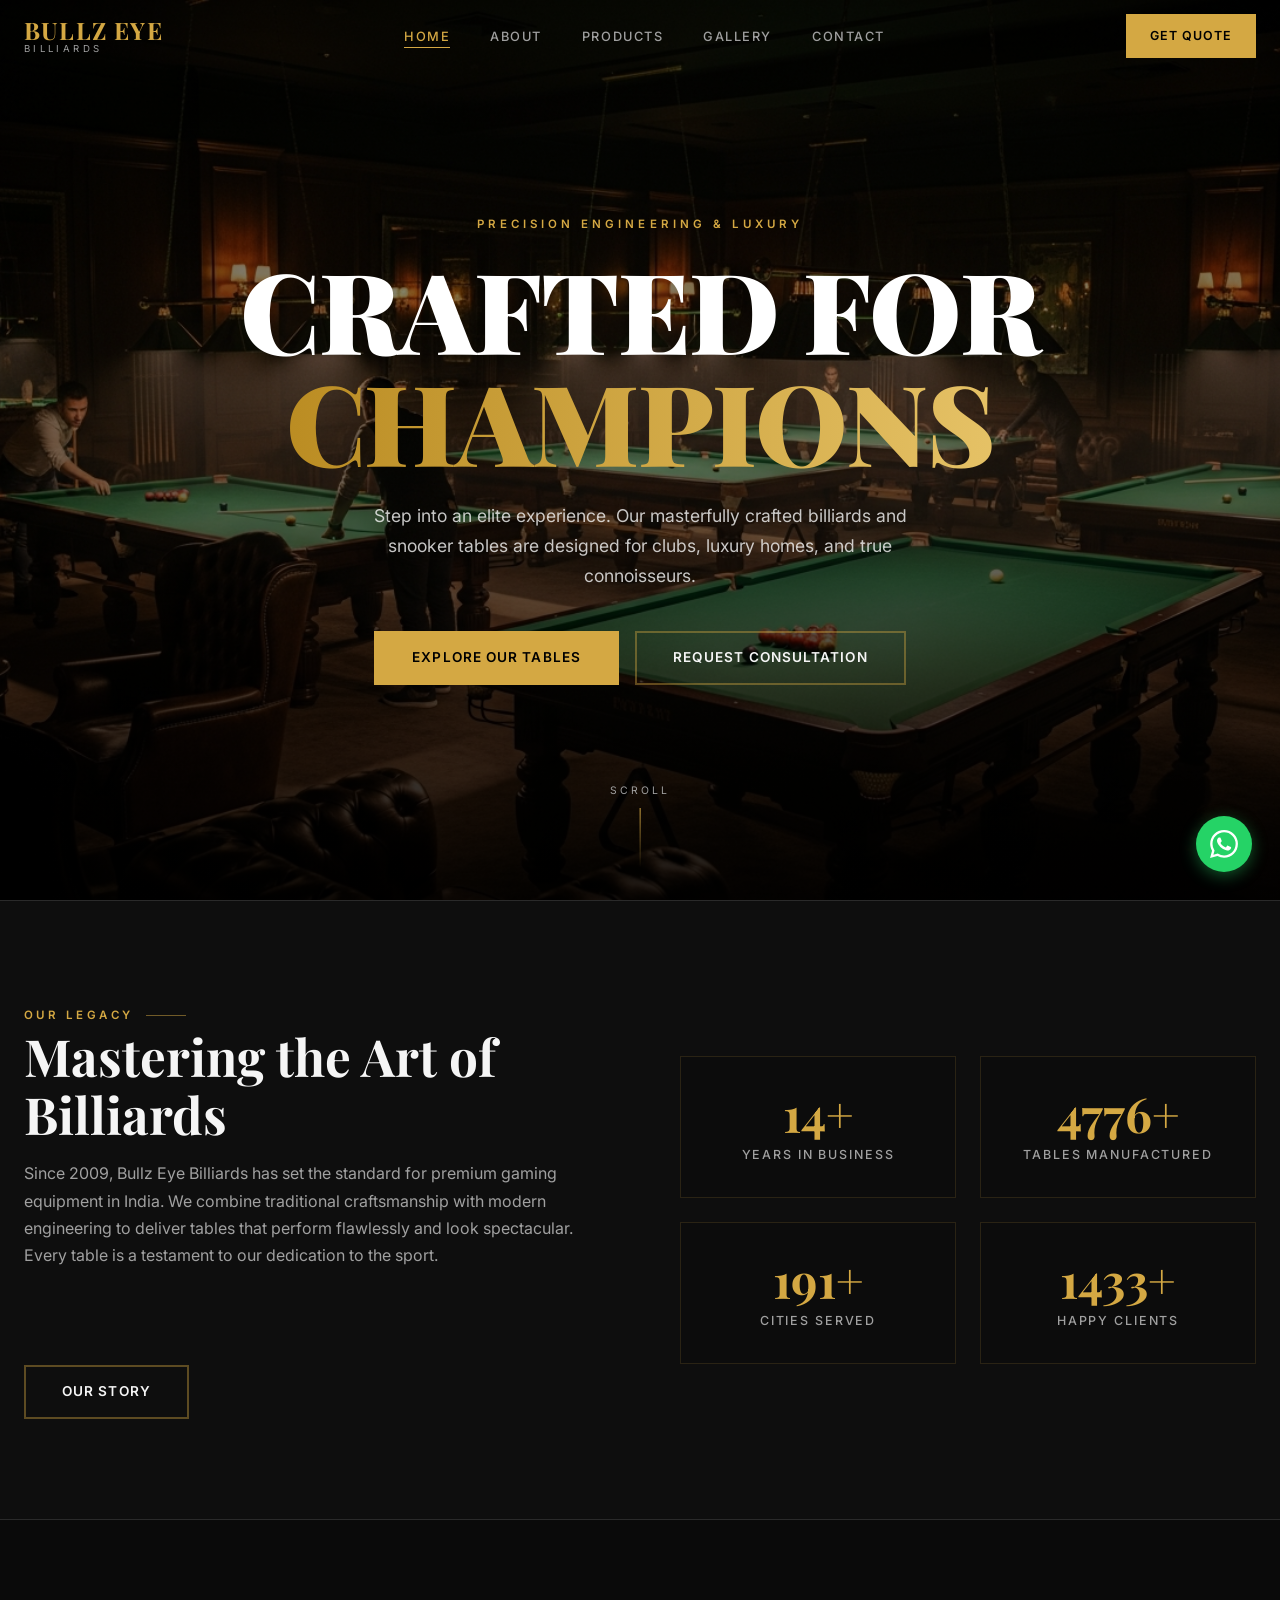
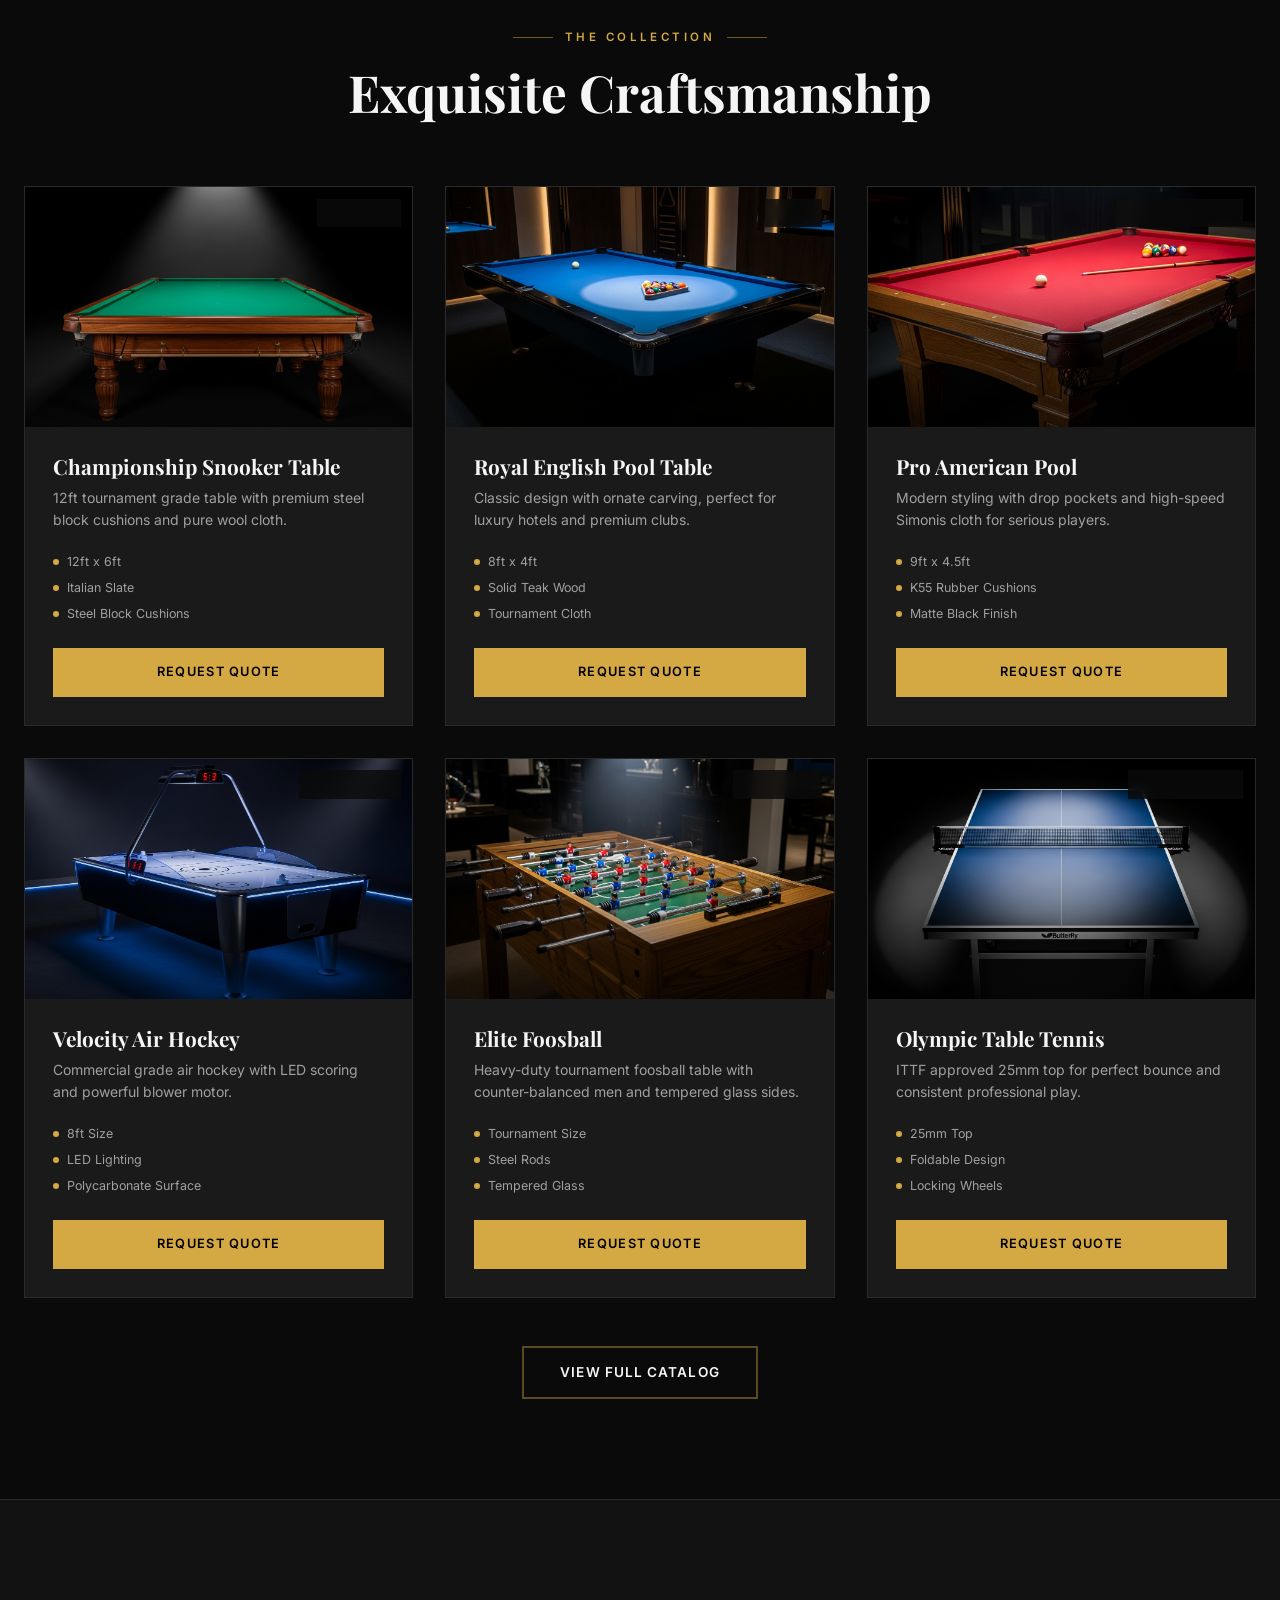
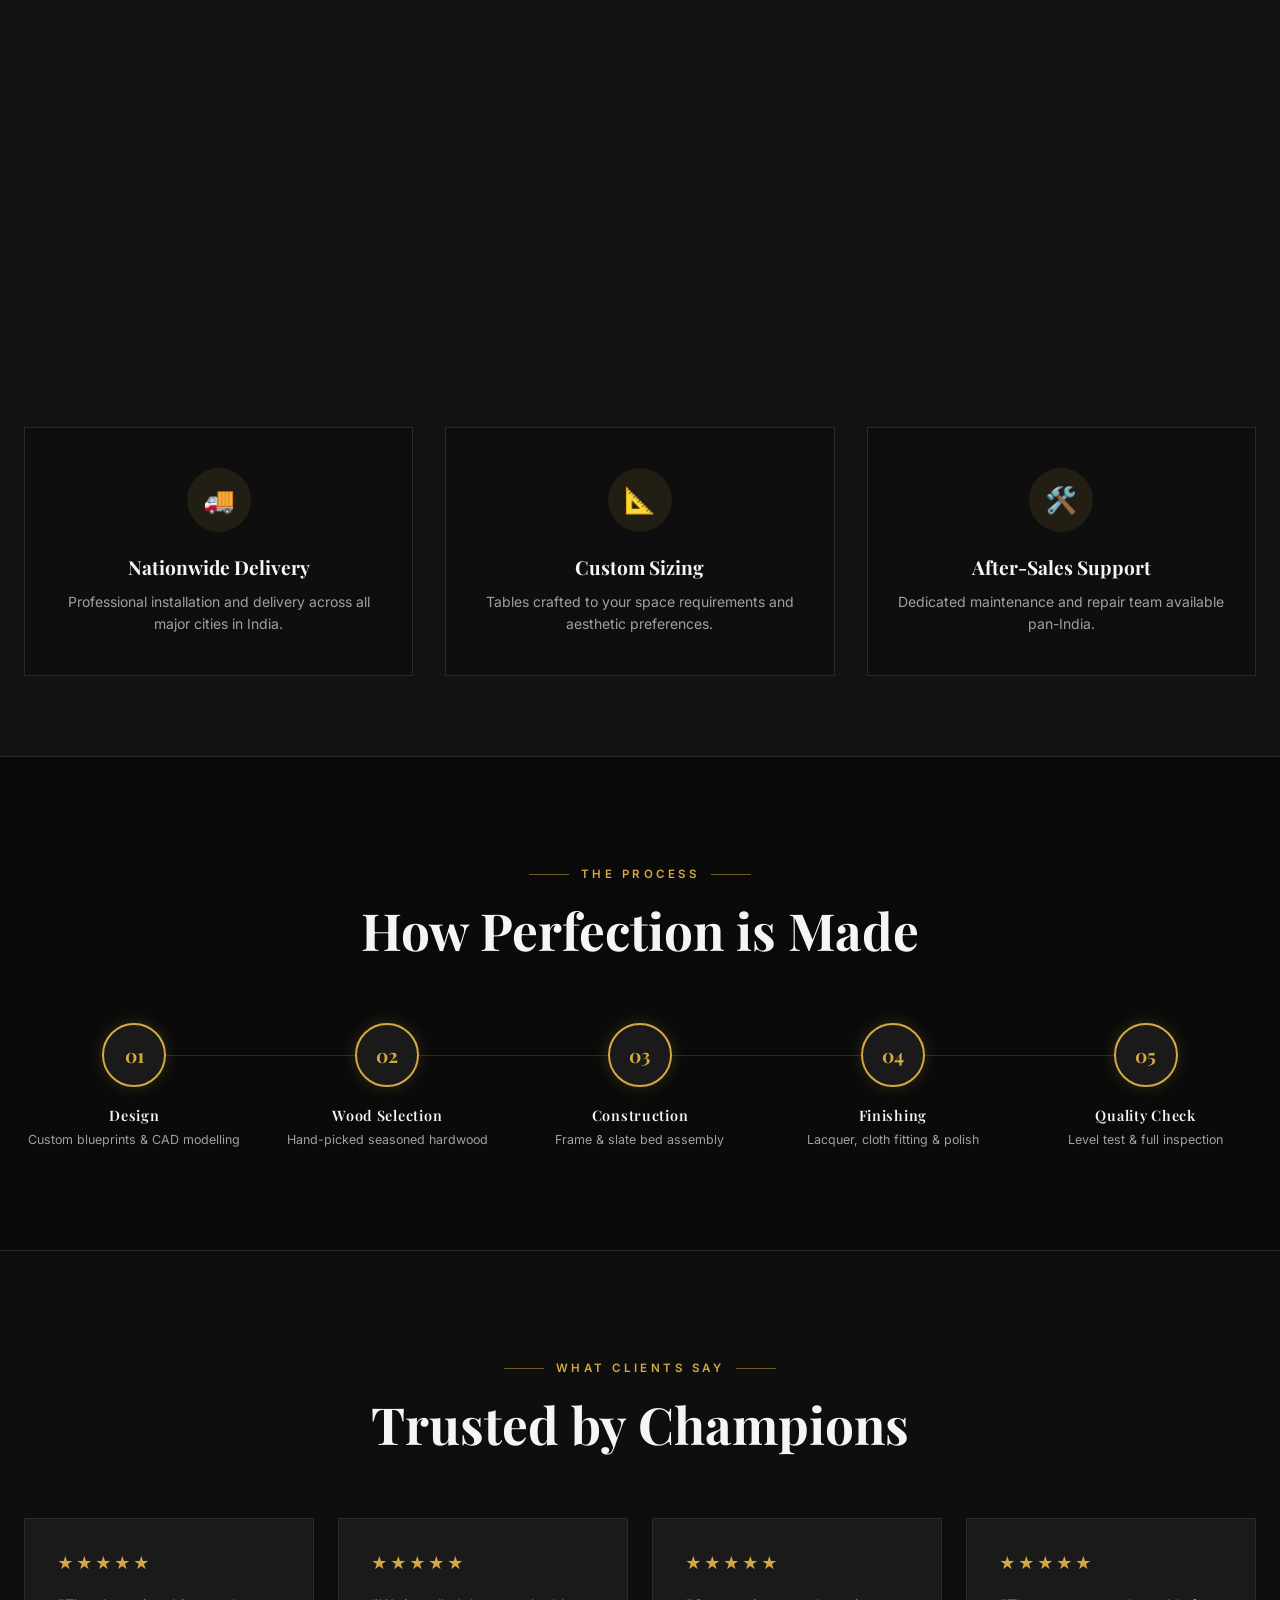
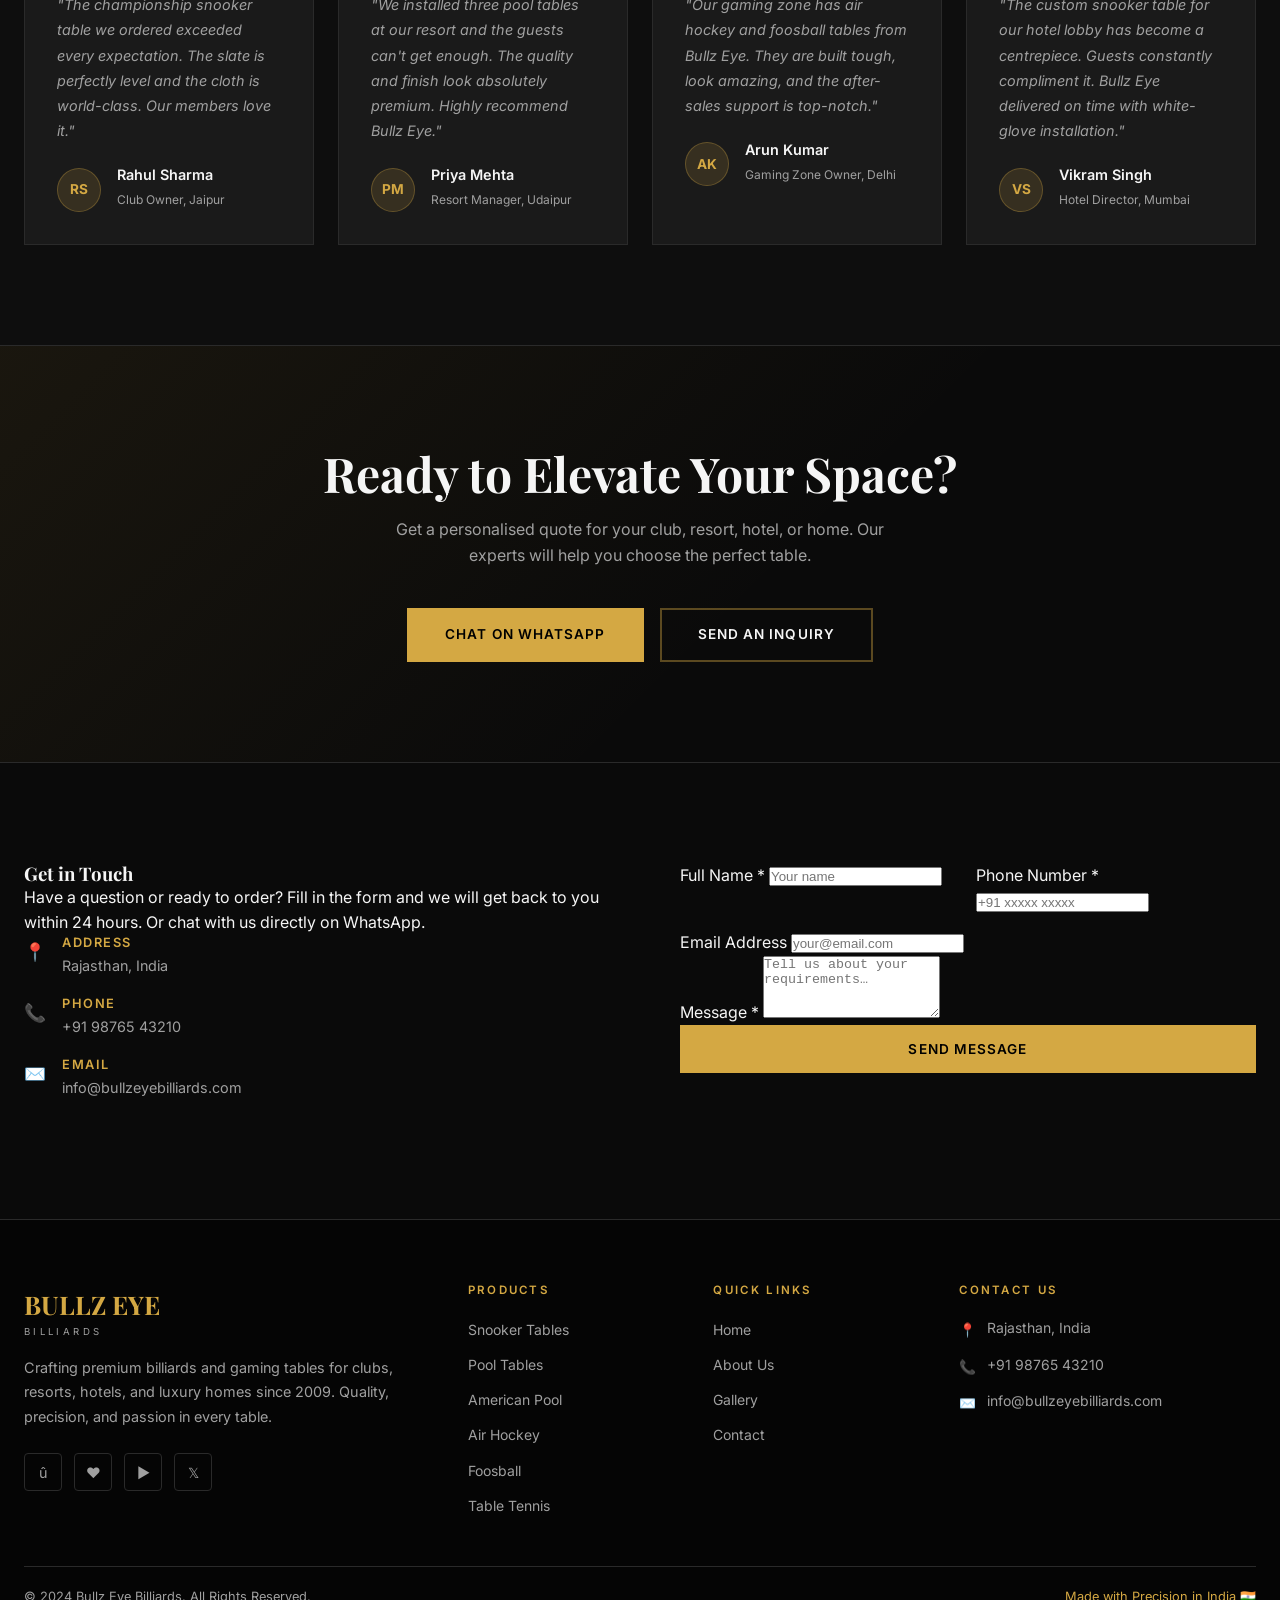
==== index.html @ de28e333 "initial commit" ====
<!DOCTYPE html>
<html lang="en">
<head>
  <meta charset="UTF-8" />
  <meta name="viewport" content="width=device-width, initial-scale=1.0" />
  <title>Bullz Eye Billiards | Crafted for Champions</title>
  <meta name="description" content="Bullz Eye Billiards — Premium manufacturer of Snooker, Pool, American Pool, Air Hockey, Foosball and Table Tennis tables for clubs, hotels, resorts and luxury homes across India." />
  <meta property="og:title" content="Bullz Eye Billiards | Crafted for Champions" />
  <meta property="og:description" content="Premium billiards table manufacturer in India. Snooker, Pool, Air Hockey, Foosball & more." />
  <meta property="og:type" content="website" />
  <link rel="stylesheet" href="css/style.css" />
  <link rel="stylesheet" href="css/home.css" />
  <link rel="stylesheet" href="css/products.css" />
</head>
<body>

<!-- ============================================================
     NAVBAR
     ============================================================ -->
<nav class="navbar" role="navigation" aria-label="Main navigation">
  <div class="container">
    <a href="index.html" class="nav-logo" aria-label="Bullz Eye Billiards Home">
      <span class="logo-main">BULLZ EYE</span>
      <span class="logo-sub">Billiards</span>
    </a>

    <ul class="nav-links" role="list">
      <li><a href="index.html">Home</a></li>
      <li><a href="about.html">About</a></li>
      <li><a href="products.html">Products</a></li>
      <li><a href="gallery.html">Gallery</a></li>
      <li><a href="contact.html">Contact</a></li>
    </ul>

    <a href="contact.html" class="btn-quote" aria-label="Get a Quote">Get Quote</a>

    <button class="nav-toggle" aria-label="Toggle mobile menu" aria-expanded="false">
      <span></span><span></span><span></span>
    </button>
  </div>
</nav>

<!-- Mobile Menu -->
<div class="nav-mobile" role="dialog" aria-label="Mobile navigation">
  <a href="index.html">Home</a>
  <a href="about.html">About</a>
  <a href="products.html">Products</a>
  <a href="gallery.html">Gallery</a>
  <a href="contact.html">Contact</a>
  <a href="contact.html" class="btn-quote">Get Quote</a>
</div>

<!-- ============================================================
     HERO BANNER
     ============================================================ -->
<section class="hero" id="home" aria-label="Hero banner">
  <div class="hero-bg">
    <img src="assets/pictures/hero-bg.png" alt="Luxury billiards lounge" loading="eager" />
  </div>

  <div class="hero-content">
    <p class="hero-eyebrow">Precision Engineering &amp; Luxury</p>
    <h1 class="hero-title">
      CRAFTED FOR
      <span class="gold">CHAMPIONS</span>
    </h1>
    <p class="hero-desc">
      Step into an elite experience. Our masterfully crafted billiards and snooker tables are designed for clubs, luxury homes, and true connoisseurs.
    </p>
    <div class="hero-cta">
      <a href="products.html" class="btn-primary">Explore Our Tables</a>
      <a href="#contact" class="btn-outline">Request Consultation</a>
    </div>
  </div>

  <div class="hero-scroll" aria-hidden="true">
    <span>Scroll</span>
    <div class="hero-scroll-line"></div>
  </div>
</section>

<!-- ============================================================
     COMPANY INTRODUCTION
     ============================================================ -->
<section class="intro" id="about-intro" aria-label="Company introduction">
  <div class="container">
    <div class="intro-grid">
      <div class="reveal">
        <div class="section-heading left">
          <p class="subtitle">Our Legacy</p>
          <h2>Mastering the Art of Billiards</h2>
          <p>Since 2009, Bullz Eye Billiards has set the standard for premium gaming equipment in India. We combine traditional craftsmanship with modern engineering to deliver tables that perform flawlessly and look spectacular. Every table is a testament to our dedication to the sport.</p>
        </div>
        <a href="about.html" class="btn-outline" style="margin-top:2rem;">Our Story</a>
      </div>

      <div class="stats-grid">
        <div class="stat-card reveal reveal-delay-1">
          <div class="stat-num" data-counter data-target="15" data-suffix="+">0+</div>
          <div class="stat-label">Years in Business</div>
        </div>
        <div class="stat-card reveal reveal-delay-2">
          <div class="stat-num" data-counter data-target="5000" data-suffix="+">0+</div>
          <div class="stat-label">Tables Manufactured</div>
        </div>
        <div class="stat-card reveal reveal-delay-3">
          <div class="stat-num" data-counter data-target="200" data-suffix="+">0+</div>
          <div class="stat-label">Cities Served</div>
        </div>
        <div class="stat-card reveal reveal-delay-4">
          <div class="stat-num" data-counter data-target="1500" data-suffix="+">0+</div>
          <div class="stat-label">Happy Clients</div>
        </div>
      </div>
    </div>
  </div>
</section>

<!-- ============================================================
     FEATURED PRODUCTS
     ============================================================ -->
<section class="products" id="products" aria-label="Featured products">
  <div class="container">
    <div class="section-heading reveal">
      <p class="subtitle">The Collection</p>
      <h2>Exquisite Craftsmanship</h2>
    </div>

    <div class="product-grid">

      <article class="product-card reveal reveal-delay-1" data-testid="card-product-1">
        <div class="product-card-img">
          <img src="assets/pictures/snooker-table.png" alt="Championship Snooker Table" loading="lazy" />
          <span class="product-badge">Snooker</span>
        </div>
        <div class="product-card-body">
          <h3>Championship Snooker Table</h3>
          <p class="desc">12ft tournament grade table with premium steel block cushions and pure wool cloth.</p>
          <ul class="product-specs">
            <li>12ft x 6ft</li>
            <li>Italian Slate</li>
            <li>Steel Block Cushions</li>
          </ul>
          <a href="https://wa.me/919876543210?text=Hi%20Bullz%20Eye!%20I%20want%20a%20quote%20for%20Championship%20Snooker%20Table." target="_blank" class="btn-product-quote">Request Quote</a>
        </div>
      </article>

      <article class="product-card reveal reveal-delay-2" data-testid="card-product-2">
        <div class="product-card-img">
          <img src="assets/pictures/pool-table.png" alt="Royal English Pool Table" loading="lazy" />
          <span class="product-badge">Pool</span>
        </div>
        <div class="product-card-body">
          <h3>Royal English Pool Table</h3>
          <p class="desc">Classic design with ornate carving, perfect for luxury hotels and premium clubs.</p>
          <ul class="product-specs">
            <li>8ft x 4ft</li>
            <li>Solid Teak Wood</li>
            <li>Tournament Cloth</li>
          </ul>
          <a href="https://wa.me/919876543210?text=Hi%20Bullz%20Eye!%20I%20want%20a%20quote%20for%20Royal%20English%20Pool%20Table." target="_blank" class="btn-product-quote">Request Quote</a>
        </div>
      </article>

      <article class="product-card reveal reveal-delay-3" data-testid="card-product-3">
        <div class="product-card-img">
          <img src="assets/pictures/american-pool-table.png" alt="Pro American Pool Table" loading="lazy" />
          <span class="product-badge">American Pool</span>
        </div>
        <div class="product-card-body">
          <h3>Pro American Pool</h3>
          <p class="desc">Modern styling with drop pockets and high-speed Simonis cloth for serious players.</p>
          <ul class="product-specs">
            <li>9ft x 4.5ft</li>
            <li>K55 Rubber Cushions</li>
            <li>Matte Black Finish</li>
          </ul>
          <a href="https://wa.me/919876543210?text=Hi%20Bullz%20Eye!%20I%20want%20a%20quote%20for%20Pro%20American%20Pool." target="_blank" class="btn-product-quote">Request Quote</a>
        </div>
      </article>

      <article class="product-card reveal reveal-delay-1" data-testid="card-product-4">
        <div class="product-card-img">
          <img src="assets/pictures/air-hockey-table.png" alt="Velocity Air Hockey Table" loading="lazy" />
          <span class="product-badge">Air Hockey</span>
        </div>
        <div class="product-card-body">
          <h3>Velocity Air Hockey</h3>
          <p class="desc">Commercial grade air hockey with LED scoring and powerful blower motor.</p>
          <ul class="product-specs">
            <li>8ft Size</li>
            <li>LED Lighting</li>
            <li>Polycarbonate Surface</li>
          </ul>
          <a href="https://wa.me/919876543210?text=Hi%20Bullz%20Eye!%20I%20want%20a%20quote%20for%20Velocity%20Air%20Hockey." target="_blank" class="btn-product-quote">Request Quote</a>
        </div>
      </article>

      <article class="product-card reveal reveal-delay-2" data-testid="card-product-5">
        <div class="product-card-img">
          <img src="assets/pictures/foosball-table.png" alt="Elite Foosball Table" loading="lazy" />
          <span class="product-badge">Foosball</span>
        </div>
        <div class="product-card-body">
          <h3>Elite Foosball</h3>
          <p class="desc">Heavy-duty tournament foosball table with counter-balanced men and tempered glass sides.</p>
          <ul class="product-specs">
            <li>Tournament Size</li>
            <li>Steel Rods</li>
            <li>Tempered Glass</li>
          </ul>
          <a href="https://wa.me/919876543210?text=Hi%20Bullz%20Eye!%20I%20want%20a%20quote%20for%20Elite%20Foosball." target="_blank" class="btn-product-quote">Request Quote</a>
        </div>
      </article>

      <article class="product-card reveal reveal-delay-3" data-testid="card-product-6">
        <div class="product-card-img">
          <img src="assets/pictures/table-tennis.png" alt="Olympic Table Tennis Table" loading="lazy" />
          <span class="product-badge">Table Tennis</span>
        </div>
        <div class="product-card-body">
          <h3>Olympic Table Tennis</h3>
          <p class="desc">ITTF approved 25mm top for perfect bounce and consistent professional play.</p>
          <ul class="product-specs">
            <li>25mm Top</li>
            <li>Foldable Design</li>
            <li>Locking Wheels</li>
          </ul>
          <a href="https://wa.me/919876543210?text=Hi%20Bullz%20Eye!%20I%20want%20a%20quote%20for%20Olympic%20Table%20Tennis." target="_blank" class="btn-product-quote">Request Quote</a>
        </div>
      </article>

    </div>

    <div style="text-align:center; margin-top:3rem;">
      <a href="products.html" class="btn-outline">View Full Catalog</a>
    </div>
  </div>
</section>

<!-- ============================================================
     WHY CHOOSE US
     ============================================================ -->
<section class="why" aria-label="Why choose us">
  <div class="container">
    <div class="section-heading reveal">
      <p class="subtitle">The Advantage</p>
      <h2>Why We Stand Apart</h2>
    </div>

    <div class="why-grid">
      <div class="why-card reveal reveal-delay-1">
        <div class="why-icon">🏆</div>
        <h4>Tournament Grade</h4>
        <p>Built to official specifications for professional and tournament-level play.</p>
      </div>
      <div class="why-card reveal reveal-delay-2">
        <div class="why-icon">🪵</div>
        <h4>Premium Materials</h4>
        <p>Solid woods, Italian slates, and English wool cloth for lasting quality.</p>
      </div>
      <div class="why-card reveal reveal-delay-3">
        <div class="why-icon">⚙️</div>
        <h4>Precision Engineering</h4>
        <p>Flawless leveling, cushion response, and consistent playing surface.</p>
      </div>
      <div class="why-card reveal reveal-delay-4">
        <div class="why-icon">🚚</div>
        <h4>Nationwide Delivery</h4>
        <p>Professional installation and delivery across all major cities in India.</p>
      </div>
      <div class="why-card reveal reveal-delay-1">
        <div class="why-icon">📐</div>
        <h4>Custom Sizing</h4>
        <p>Tables crafted to your space requirements and aesthetic preferences.</p>
      </div>
      <div class="why-card reveal reveal-delay-2">
        <div class="why-icon">🛠️</div>
        <h4>After-Sales Support</h4>
        <p>Dedicated maintenance and repair team available pan-India.</p>
      </div>
    </div>
  </div>
</section>

<!-- ============================================================
     MANUFACTURING PROCESS
     ============================================================ -->
<section class="process" aria-label="Manufacturing process">
  <div class="container">
    <div class="section-heading reveal">
      <p class="subtitle">The Process</p>
      <h2>How Perfection is Made</h2>
    </div>

    <div class="process-steps">
      <div class="process-step reveal reveal-delay-1">
        <div class="step-num">01</div>
        <h4>Design</h4>
        <p>Custom blueprints &amp; CAD modelling</p>
      </div>
      <div class="process-step reveal reveal-delay-2">
        <div class="step-num">02</div>
        <h4>Wood Selection</h4>
        <p>Hand-picked seasoned hardwood</p>
      </div>
      <div class="process-step reveal reveal-delay-3">
        <div class="step-num">03</div>
        <h4>Construction</h4>
        <p>Frame &amp; slate bed assembly</p>
      </div>
      <div class="process-step reveal reveal-delay-4">
        <div class="step-num">04</div>
        <h4>Finishing</h4>
        <p>Lacquer, cloth fitting &amp; polish</p>
      </div>
      <div class="process-step reveal reveal-delay-5">
        <div class="step-num">05</div>
        <h4>Quality Check</h4>
        <p>Level test &amp; full inspection</p>
      </div>
    </div>
  </div>
</section>

<!-- ============================================================
     TESTIMONIALS
     ============================================================ -->
<section class="testimonials" aria-label="Client testimonials">
  <div class="container">
    <div class="section-heading reveal">
      <p class="subtitle">What Clients Say</p>
      <h2>Trusted by Champions</h2>
    </div>

    <div class="testimonials-grid">
      <div class="testimonial-card reveal reveal-delay-1">
        <div class="t-stars">★★★★★</div>
        <p class="t-quote">"The championship snooker table we ordered exceeded every expectation. The slate is perfectly level and the cloth is world-class. Our members love it."</p>
        <div class="t-author">
          <div class="t-avatar">RS</div>
          <div>
            <h5>Rahul Sharma</h5>
            <span>Club Owner, Jaipur</span>
          </div>
        </div>
      </div>

      <div class="testimonial-card reveal reveal-delay-2">
        <div class="t-stars">★★★★★</div>
        <p class="t-quote">"We installed three pool tables at our resort and the guests can't get enough. The quality and finish look absolutely premium. Highly recommend Bullz Eye."</p>
        <div class="t-author">
          <div class="t-avatar">PM</div>
          <div>
            <h5>Priya Mehta</h5>
            <span>Resort Manager, Udaipur</span>
          </div>
        </div>
      </div>

      <div class="testimonial-card reveal reveal-delay-3">
        <div class="t-stars">★★★★★</div>
        <p class="t-quote">"Our gaming zone has air hockey and foosball tables from Bullz Eye. They are built tough, look amazing, and the after-sales support is top-notch."</p>
        <div class="t-author">
          <div class="t-avatar">AK</div>
          <div>
            <h5>Arun Kumar</h5>
            <span>Gaming Zone Owner, Delhi</span>
          </div>
        </div>
      </div>

      <div class="testimonial-card reveal reveal-delay-4">
        <div class="t-stars">★★★★★</div>
        <p class="t-quote">"The custom snooker table for our hotel lobby has become a centrepiece. Guests constantly compliment it. Bullz Eye delivered on time with white-glove installation."</p>
        <div class="t-author">
          <div class="t-avatar">VS</div>
          <div>
            <h5>Vikram Singh</h5>
            <span>Hotel Director, Mumbai</span>
          </div>
        </div>
      </div>
    </div>
  </div>
</section>

<!-- ============================================================
     CALL TO ACTION
     ============================================================ -->
<section class="cta" aria-label="Call to action">
  <div class="container">
    <div class="reveal">
      <h2>Ready to Elevate Your Space?</h2>
      <p>Get a personalised quote for your club, resort, hotel, or home. Our experts will help you choose the perfect table.</p>
      <div class="cta-buttons">
        <a href="https://wa.me/919876543210?text=Hi%20Bullz%20Eye%20Billiards!%20I%20am%20interested%20in%20your%20tables." target="_blank" class="btn-primary">Chat on WhatsApp</a>
        <a href="contact.html" class="btn-outline">Send an Inquiry</a>
      </div>
    </div>
  </div>
</section>

<!-- ============================================================
     CONTACT FORM (INLINE)
     ============================================================ -->
<section class="contact-home" id="contact" aria-label="Contact form">
  <div class="container">
    <div class="contact-home-grid">
      <div class="reveal">
        <h3>Get in Touch</h3>
        <p>Have a question or ready to order? Fill in the form and we will get back to you within 24 hours. Or chat with us directly on WhatsApp.</p>

        <div class="contact-detail">
          <span class="icon">📍</span>
          <div>
            <h5>Address</h5>
            <p>Rajasthan, India</p>
          </div>
        </div>
        <div class="contact-detail">
          <span class="icon">📞</span>
          <div>
            <h5>Phone</h5>
            <p>+91 98765 43210</p>
          </div>
        </div>
        <div class="contact-detail">
          <span class="icon">✉️</span>
          <div>
            <h5>Email</h5>
            <p>info@bullzeyebilliards.com</p>
          </div>
        </div>
      </div>

      <div class="reveal reveal-delay-2">
        <form id="homeContactForm" novalidate>
          <div class="form-row" style="display:grid;grid-template-columns:1fr 1fr;gap:1rem;margin-bottom:1rem;">
            <div class="form-group">
              <label for="hName">Full Name *</label>
              <input type="text" id="hName" name="name" placeholder="Your name" required />
            </div>
            <div class="form-group">
              <label for="hPhone">Phone Number *</label>
              <input type="tel" id="hPhone" name="phone" placeholder="+91 xxxxx xxxxx" required />
            </div>
          </div>
          <div class="form-group">
            <label for="hEmail">Email Address</label>
            <input type="email" id="hEmail" name="email" placeholder="your@email.com" />
          </div>
          <div class="form-group">
            <label for="hMessage">Message *</label>
            <textarea id="hMessage" name="message" rows="4" placeholder="Tell us about your requirements…" required></textarea>
          </div>
          <button type="submit" class="btn-primary" style="width:100%;justify-content:center;">Send Message</button>
          <div id="homeFormSuccess" class="form-success" style="display:none;margin-top:1rem;background:rgba(0,200,83,0.08);border:1px solid rgba(0,200,83,0.3);padding:1rem;text-align:center;color:#00c853;font-size:0.9rem;">
            Thank you! We will contact you soon. Redirecting to WhatsApp…
          </div>
        </form>
      </div>
    </div>
  </div>
</section>

<!-- ============================================================
     FOOTER
     ============================================================ -->
<footer>
  <div class="container">
    <div class="footer-grid">
      <div class="footer-brand">
        <div class="logo-main">BULLZ EYE</div>
        <div class="logo-sub">Billiards</div>
        <p>Crafting premium billiards and gaming tables for clubs, resorts, hotels, and luxury homes since 2009. Quality, precision, and passion in every table.</p>
        <div class="footer-social">
          <a href="#" aria-label="Facebook">&#xFB;</a>
          <a href="#" aria-label="Instagram">&#x2764;</a>
          <a href="#" aria-label="YouTube">&#x25B6;</a>
          <a href="#" aria-label="Twitter/X">&#x1D54F;</a>
        </div>
      </div>

      <div class="footer-col">
        <h4>Products</h4>
        <ul>
          <li><a href="products.html?category=snooker">Snooker Tables</a></li>
          <li><a href="products.html?category=pool">Pool Tables</a></li>
          <li><a href="products.html?category=american-pool">American Pool</a></li>
          <li><a href="products.html?category=air-hockey">Air Hockey</a></li>
          <li><a href="products.html?category=foosball">Foosball</a></li>
          <li><a href="products.html?category=table-tennis">Table Tennis</a></li>
        </ul>
      </div>

      <div class="footer-col">
        <h4>Quick Links</h4>
        <ul>
          <li><a href="index.html">Home</a></li>
          <li><a href="about.html">About Us</a></li>
          <li><a href="gallery.html">Gallery</a></li>
          <li><a href="contact.html">Contact</a></li>
        </ul>
      </div>

      <div class="footer-col">
        <h4>Contact Us</h4>
        <div class="footer-contact-item">
          <span class="icon">📍</span>
          <p>Rajasthan, India</p>
        </div>
        <div class="footer-contact-item">
          <span class="icon">📞</span>
          <p>+91 98765 43210</p>
        </div>
        <div class="footer-contact-item">
          <span class="icon">✉️</span>
          <p>info@bullzeyebilliards.com</p>
        </div>
      </div>
    </div>

    <div class="footer-bottom">
      <p>&copy; 2024 Bullz Eye Billiards. All Rights Reserved.</p>
      <p class="made-in">Made with Precision in India 🇮🇳</p>
    </div>
  </div>
</footer>

<!-- WhatsApp Floating Button -->
<a class="whatsapp-btn" href="https://wa.me/919876543210?text=Hi%20Bullz%20Eye%20Billiards!%20I%20am%20interested%20in%20your%20tables." target="_blank" aria-label="Chat on WhatsApp">
  <svg viewBox="0 0 24 24" xmlns="http://www.w3.org/2000/svg">
    <path d="M17.472 14.382c-.297-.149-1.758-.867-2.03-.967-.273-.099-.471-.148-.67.15-.197.297-.767.966-.94 1.164-.173.199-.347.223-.644.075-.297-.15-1.255-.463-2.39-1.475-.883-.788-1.48-1.761-1.653-2.059-.173-.297-.018-.458.13-.606.134-.133.298-.347.446-.52.149-.174.198-.298.298-.497.099-.198.05-.371-.025-.52-.075-.149-.669-1.612-.916-2.207-.242-.579-.487-.5-.669-.51-.173-.008-.371-.01-.57-.01-.198 0-.52.074-.792.372-.272.297-1.04 1.016-1.04 2.479 0 1.462 1.065 2.875 1.213 3.074.149.198 2.096 3.2 5.077 4.487.709.306 1.262.489 1.694.625.712.227 1.36.195 1.871.118.571-.085 1.758-.719 2.006-1.413.248-.694.248-1.289.173-1.413-.074-.124-.272-.198-.57-.347m-5.421 7.403h-.004a9.87 9.87 0 01-5.031-1.378l-.361-.214-3.741.982.998-3.648-.235-.374a9.86 9.86 0 01-1.51-5.26c.001-5.45 4.436-9.884 9.888-9.884 2.64 0 5.122 1.03 6.988 2.898a9.825 9.825 0 012.893 6.994c-.003 5.45-4.437 9.884-9.885 9.884m8.413-18.297A11.815 11.815 0 0012.05 0C5.495 0 .16 5.335.157 11.892c0 2.096.547 4.142 1.588 5.945L.057 24l6.305-1.654a11.882 11.882 0 005.683 1.448h.005c6.554 0 11.89-5.335 11.893-11.893a11.821 11.821 0 00-3.48-8.413z"/>
  </svg>
</a>

<!-- Testimonials CSS inline (small component) -->
<style>
.testimonial-card {
  background: var(--surface);
  border: 1px solid var(--border);
  padding: 2rem;
  transition: border-color 0.3s, transform 0.3s;
}
.testimonial-card:hover { border-color: rgba(212,168,67,0.35); transform: translateY(-4px); }
.t-stars { color: var(--gold); font-size: 1rem; margin-bottom: 1rem; letter-spacing: 2px; }
.t-quote { font-size: 0.9rem; color: var(--muted); line-height: 1.75; margin-bottom: 1.5rem; font-style: italic; }
.t-author { display: flex; align-items: center; gap: 1rem; }
.t-avatar {
  width: 44px; height: 44px; border-radius: 50%;
  background: rgba(212,168,67,0.15);
  border: 1px solid rgba(212,168,67,0.3);
  display: flex; align-items: center; justify-content: center;
  font-size: 0.85rem; font-weight: 700; color: var(--gold);
  flex-shrink: 0;
}
.t-author h5 { font-family: var(--font-sans); font-size: 0.9rem; font-weight: 600; margin-bottom: 0.15rem; }
.t-author span { font-size: 0.75rem; color: var(--muted); }
.why-grid { grid-template-columns: repeat(3, 1fr); }
@media (max-width: 768px) { .why-grid { grid-template-columns: 1fr 1fr !important; } }
@media (max-width: 480px) { .why-grid { grid-template-columns: 1fr !important; } }
</style>

<script src="js/main.js"></script>
<script src="js/home.js"></script>
</body>
</html>
---- css/style.css ----
/* ============================================================
   BULLZ EYE BILLIARDS — Shared Styles
   Covers: CSS variables, reset, typography, navbar, footer,
   WhatsApp button, section headings, buttons, animations
   ============================================================ */

@import url('https://fonts.googleapis.com/css2?family=Playfair+Display:wght@400;600;700;900&family=Inter:wght@300;400;500;600;700&display=swap');

/* --- CSS Variables --- */
:root {
  --bg:         #0a0a0a;
  --surface:    #1a1a1a;
  --surface2:   #1e1e1e;
  --border:     #2a2a2a;
  --gold:       #d4a843;
  --gold-light: #e8c56a;
  --gold-dark:  #b8891e;
  --red:        #c0392b;
  --neon:       #00c853;
  --text:       #f5f5f5;
  --muted:      #a0a0a0;
  --white:      #ffffff;
  --font-sans:  'Inter', sans-serif;
  --font-serif: 'Playfair Display', serif;
  --nav-h:      72px;
}

/* --- Reset & Base --- */
*, *::before, *::after { box-sizing: border-box; margin: 0; padding: 0; }

html { scroll-behavior: smooth; font-size: 16px; }

body {
  background-color: var(--bg);
  color: var(--text);
  font-family: var(--font-sans);
  line-height: 1.6;
  -webkit-font-smoothing: antialiased;
}

img { display: block; max-width: 100%; height: auto; }

a { color: inherit; text-decoration: none; }

ul { list-style: none; }

/* --- Typography --- */
h1, h2, h3, h4, h5 { font-family: var(--font-serif); line-height: 1.15; }

/* --- Container --- */
.container { width: 100%; max-width: 1280px; margin: 0 auto; padding: 0 24px; }

/* ============================================================
   NAVBAR
   ============================================================ */
.navbar {
  position: fixed;
  top: 0; left: 0; right: 0;
  z-index: 1000;
  height: var(--nav-h);
  display: flex;
  align-items: center;
  transition: background 0.3s ease, backdrop-filter 0.3s ease, box-shadow 0.3s ease;
}

.navbar.scrolled {
  background: rgba(10, 10, 10, 0.92);
  backdrop-filter: blur(16px);
  -webkit-backdrop-filter: blur(16px);
  box-shadow: 0 1px 0 var(--border);
}

.navbar .container {
  display: flex;
  align-items: center;
  justify-content: space-between;
  width: 100%;
}

.nav-logo { display: flex; flex-direction: column; line-height: 1; }
.nav-logo .logo-main {
  font-family: var(--font-serif);
  font-size: 1.5rem;
  font-weight: 700;
  color: var(--gold);
  letter-spacing: 0.05em;
}
.nav-logo .logo-sub {
  font-size: 0.6rem;
  letter-spacing: 0.35em;
  color: var(--muted);
  text-transform: uppercase;
  margin-top: 2px;
}

.nav-links {
  display: flex;
  align-items: center;
  gap: 2.5rem;
}

.nav-links a {
  font-size: 0.8rem;
  font-weight: 500;
  letter-spacing: 0.12em;
  text-transform: uppercase;
  color: var(--muted);
  transition: color 0.2s;
  position: relative;
}
.nav-links a::after {
  content: '';
  position: absolute;
  bottom: -4px; left: 0; right: 0;
  height: 1px;
  background: var(--gold);
  transform: scaleX(0);
  transition: transform 0.25s ease;
  transform-origin: left;
}
.nav-links a:hover, .nav-links a.active { color: var(--gold); }
.nav-links a:hover::after, .nav-links a.active::after { transform: scaleX(1); }

.btn-quote {
  display: inline-flex;
  align-items: center;
  padding: 10px 22px;
  background: var(--gold);
  color: #000;
  font-size: 0.78rem;
  font-weight: 600;
  letter-spacing: 0.08em;
  text-transform: uppercase;
  border: 2px solid var(--gold);
  cursor: pointer;
  transition: background 0.2s, color 0.2s, box-shadow 0.2s;
}
.btn-quote:hover {
  background: transparent;
  color: var(--gold);
  box-shadow: 0 0 16px rgba(212,168,67,0.35);
}

/* Hamburger */
.nav-toggle {
  display: none;
  flex-direction: column;
  gap: 5px;
  cursor: pointer;
  padding: 4px;
  background: none;
  border: none;
}
.nav-toggle span {
  display: block;
  width: 24px; height: 2px;
  background: var(--text);
  transition: all 0.3s ease;
}
.nav-toggle.open span:nth-child(1) { transform: translateY(7px) rotate(45deg); }
.nav-toggle.open span:nth-child(2) { opacity: 0; }
.nav-toggle.open span:nth-child(3) { transform: translateY(-7px) rotate(-45deg); }

/* Mobile menu */
.nav-mobile {
  display: none;
  position: fixed;
  top: var(--nav-h); left: 0; right: 0;
  background: rgba(10, 10, 10, 0.97);
  backdrop-filter: blur(20px);
  padding: 2rem 1.5rem 2.5rem;
  flex-direction: column;
  gap: 1.5rem;
  border-top: 1px solid var(--border);
  z-index: 999;
}
.nav-mobile.open { display: flex; }
.nav-mobile a {
  font-size: 1rem;
  font-weight: 500;
  color: var(--muted);
  letter-spacing: 0.1em;
  text-transform: uppercase;
  transition: color 0.2s;
}
.nav-mobile a:hover, .nav-mobile a.active { color: var(--gold); }
.nav-mobile .btn-quote { align-self: flex-start; margin-top: 0.5rem; }

/* ============================================================
   WHATSAPP FLOATING BUTTON
   ============================================================ */
.whatsapp-btn {
  position: fixed;
  bottom: 28px; right: 28px;
  z-index: 900;
  width: 56px; height: 56px;
  background: #25d366;
  border-radius: 50%;
  display: flex;
  align-items: center;
  justify-content: center;
  box-shadow: 0 4px 16px rgba(37,211,102,0.4);
  transition: transform 0.2s, box-shadow 0.2s;
  animation: waPulse 2.5s infinite;
}
.whatsapp-btn:hover {
  transform: scale(1.1);
  box-shadow: 0 6px 24px rgba(37,211,102,0.55);
  animation: none;
}
.whatsapp-btn svg { width: 28px; height: 28px; fill: #fff; }

@keyframes waPulse {
  0%, 100% { box-shadow: 0 4px 16px rgba(37,211,102,0.4); }
  50%       { box-shadow: 0 4px 28px rgba(37,211,102,0.7); }
}

/* ============================================================
   SECTION HEADINGS
   ============================================================ */
.section-heading {
  text-align: center;
  margin-bottom: 4rem;
}
.section-heading.left { text-align: left; }

.section-heading .subtitle {
  display: inline-flex;
  align-items: center;
  gap: 0.75rem;
  font-size: 0.72rem;
  font-weight: 600;
  letter-spacing: 0.3em;
  text-transform: uppercase;
  color: var(--gold);
  margin-bottom: 1rem;
}
.section-heading .subtitle::before,
.section-heading .subtitle::after {
  content: '';
  display: inline-block;
  width: 40px; height: 1px;
  background: var(--gold);
  opacity: 0.5;
}
.section-heading.left .subtitle::before { display: none; }

.section-heading h2 {
  font-size: clamp(2rem, 5vw, 3.2rem);
  font-weight: 700;
  color: var(--text);
  margin-bottom: 1rem;
}

.section-heading p {
  max-width: 600px;
  margin: 0 auto;
  color: var(--muted);
  font-size: 1rem;
  line-height: 1.7;
}
.section-heading.left p { margin: 0; }

/* ============================================================
   COMMON BUTTONS
   ============================================================ */
.btn-primary {
  display: inline-flex;
  align-items: center;
  justify-content: center;
  padding: 14px 36px;
  background: var(--gold);
  color: #000;
  font-family: var(--font-sans);
  font-size: 0.85rem;
  font-weight: 600;
  letter-spacing: 0.08em;
  text-transform: uppercase;
  border: 2px solid var(--gold);
  cursor: pointer;
  transition: all 0.25s ease;
}
.btn-primary:hover {
  background: transparent;
  color: var(--gold);
  box-shadow: 0 0 20px rgba(212,168,67,0.35);
}

.btn-outline {
  display: inline-flex;
  align-items: center;
  justify-content: center;
  padding: 14px 36px;
  background: transparent;
  color: var(--text);
  font-family: var(--font-sans);
  font-size: 0.85rem;
  font-weight: 600;
  letter-spacing: 0.08em;
  text-transform: uppercase;
  border: 2px solid rgba(212,168,67,0.4);
  cursor: pointer;
  transition: all 0.25s ease;
}
.btn-outline:hover {
  border-color: var(--gold);
  color: var(--gold);
  background: rgba(212,168,67,0.07);
}

/* ============================================================
   FOOTER
   ============================================================ */
footer {
  background: #050505;
  border-top: 1px solid var(--border);
  padding: 64px 0 0;
}

.footer-grid {
  display: grid;
  grid-template-columns: 2fr 1fr 1fr 1.5fr;
  gap: 3rem;
  padding-bottom: 3rem;
  border-bottom: 1px solid var(--border);
}

.footer-brand .logo-main {
  font-family: var(--font-serif);
  font-size: 1.6rem;
  font-weight: 700;
  color: var(--gold);
}
.footer-brand .logo-sub {
  font-size: 0.6rem;
  letter-spacing: 0.35em;
  color: var(--muted);
  text-transform: uppercase;
  margin-bottom: 1rem;
}
.footer-brand p {
  color: var(--muted);
  font-size: 0.9rem;
  line-height: 1.7;
  margin-bottom: 1.5rem;
}

.footer-social { display: flex; gap: 0.75rem; }
.footer-social a {
  width: 38px; height: 38px;
  border: 1px solid var(--border);
  border-radius: 4px;
  display: flex;
  align-items: center;
  justify-content: center;
  color: var(--muted);
  font-size: 0.9rem;
  transition: border-color 0.2s, color 0.2s, background 0.2s;
}
.footer-social a:hover { border-color: var(--gold); color: var(--gold); background: rgba(212,168,67,0.08); }

.footer-col h4 {
  font-family: var(--font-sans);
  font-size: 0.72rem;
  font-weight: 600;
  letter-spacing: 0.2em;
  text-transform: uppercase;
  color: var(--gold);
  margin-bottom: 1.25rem;
}
.footer-col ul { display: flex; flex-direction: column; gap: 0.6rem; }
.footer-col ul li a {
  font-size: 0.875rem;
  color: var(--muted);
  transition: color 0.2s;
}
.footer-col ul li a:hover { color: var(--gold); }

.footer-contact-item {
  display: flex;
  align-items: flex-start;
  gap: 0.75rem;
  margin-bottom: 0.75rem;
}
.footer-contact-item .icon {
  width: 16px;
  color: var(--gold);
  margin-top: 3px;
  flex-shrink: 0;
  font-size: 0.85rem;
}
.footer-contact-item p {
  font-size: 0.875rem;
  color: var(--muted);
  line-height: 1.5;
}

.footer-bottom {
  padding: 1.25rem 0;
  display: flex;
  align-items: center;
  justify-content: space-between;
  gap: 1rem;
  flex-wrap: wrap;
}
.footer-bottom p { font-size: 0.8rem; color: var(--muted); }
.footer-bottom .made-in { color: var(--gold); }

/* ============================================================
   REVEAL ANIMATIONS (triggered by JS IntersectionObserver)
   ============================================================ */
.reveal {
  opacity: 0;
  transform: translateY(28px);
  transition: opacity 0.6s ease, transform 0.6s ease;
}
.reveal.visible {
  opacity: 1;
  transform: translateY(0);
}
.reveal-delay-1 { transition-delay: 0.1s; }
.reveal-delay-2 { transition-delay: 0.2s; }
.reveal-delay-3 { transition-delay: 0.3s; }
.reveal-delay-4 { transition-delay: 0.4s; }
.reveal-delay-5 { transition-delay: 0.5s; }

/* ============================================================
   RESPONSIVE BREAKPOINTS
   ============================================================ */
@media (max-width: 1024px) {
  .footer-grid { grid-template-columns: 1fr 1fr; }
}

@media (max-width: 768px) {
  .nav-links, .btn-quote { display: none; }
  .nav-toggle { display: flex; }
  .footer-grid { grid-template-columns: 1fr; gap: 2rem; }
  .footer-bottom { flex-direction: column; text-align: center; }
}
---- css/home.css ----
/* ============================================================
   BULLZ EYE BILLIARDS — Home Page Styles
   ============================================================ */

/* --- Hero --- */
.hero {
  position: relative;
  height: 100dvh;
  min-height: 600px;
  display: flex;
  align-items: center;
  justify-content: center;
  overflow: hidden;
  text-align: center;
}

.hero-bg {
  position: absolute;
  inset: 0;
  z-index: 0;
}
.hero-bg img {
  width: 100%; height: 100%;
  object-fit: cover;
}
.hero-bg::after {
  content: '';
  position: absolute;
  inset: 0;
  background: linear-gradient(to bottom, rgba(0,0,0,0.65) 0%, rgba(0,0,0,0.45) 40%, rgba(0,0,0,0.88) 100%);
}

.hero-content {
  position: relative;
  z-index: 1;
  padding: 0 24px;
}

.hero-eyebrow {
  font-size: 0.72rem;
  font-weight: 600;
  letter-spacing: 0.35em;
  text-transform: uppercase;
  color: var(--gold);
  margin-bottom: 1.25rem;
  opacity: 0;
  transform: translateY(20px);
  animation: heroFadeUp 0.9s 0.3s forwards;
}

.hero-title {
  font-size: clamp(3rem, 9vw, 7rem);
  font-weight: 900;
  color: var(--white);
  line-height: 1;
  letter-spacing: -0.01em;
  margin-bottom: 1.5rem;
  opacity: 0;
  transform: translateY(20px);
  animation: heroFadeUp 0.9s 0.5s forwards;
}

.hero-title .gold {
  display: block;
  background: linear-gradient(90deg, var(--gold-dark), var(--gold-light), var(--gold-dark));
  background-size: 200%;
  -webkit-background-clip: text;
  -webkit-text-fill-color: transparent;
  background-clip: text;
  animation: heroFadeUp 0.9s 0.5s forwards, shimmer 4s 1.5s linear infinite;
}

.hero-desc {
  max-width: 580px;
  margin: 0 auto 2.5rem;
  font-size: 1.1rem;
  color: rgba(245,245,245,0.8);
  line-height: 1.7;
  opacity: 0;
  transform: translateY(20px);
  animation: heroFadeUp 0.9s 0.7s forwards;
}

.hero-cta {
  display: flex;
  flex-wrap: wrap;
  gap: 1rem;
  justify-content: center;
  opacity: 0;
  transform: translateY(20px);
  animation: heroFadeUp 0.9s 0.9s forwards;
}

.hero-scroll {
  position: absolute;
  bottom: 2rem;
  left: 50%;
  transform: translateX(-50%);
  z-index: 1;
  display: flex;
  flex-direction: column;
  align-items: center;
  gap: 0.5rem;
  color: var(--muted);
  font-size: 0.65rem;
  letter-spacing: 0.3em;
  text-transform: uppercase;
}
.hero-scroll-line {
  width: 1px; height: 60px;
  background: linear-gradient(to bottom, var(--gold), transparent);
  animation: scrollBounce 2s ease-in-out infinite;
}

@keyframes heroFadeUp {
  to { opacity: 1; transform: translateY(0); }
}
@keyframes shimmer {
  0%   { background-position: 200% center; }
  100% { background-position: -200% center; }
}
@keyframes scrollBounce {
  0%, 100% { transform: scaleY(1); opacity: 1; }
  50%       { transform: scaleY(0.7); opacity: 0.5; }
}

/* --- Company Intro --- */
.intro { padding: 100px 0; background: rgba(26,26,26,0.3); border-top: 1px solid var(--border); border-bottom: 1px solid var(--border); }

.intro-grid { display: grid; grid-template-columns: 1fr 1fr; gap: 5rem; align-items: center; }

.stats-grid { display: grid; grid-template-columns: 1fr 1fr; gap: 1.5rem; }

.stat-card {
  text-align: center;
  padding: 2rem 1.5rem;
  border: 1px solid rgba(212,168,67,0.15);
  background: rgba(10,10,10,0.5);
}
.stat-card .stat-num {
  font-family: var(--font-serif);
  font-size: 3rem;
  font-weight: 700;
  color: var(--gold);
  line-height: 1;
  margin-bottom: 0.5rem;
}
.stat-card .stat-label {
  font-size: 0.78rem;
  letter-spacing: 0.15em;
  text-transform: uppercase;
  color: var(--muted);
  font-weight: 500;
}

/* --- Featured Products --- */
.products { padding: 100px 0; }

.products-grid {
  display: grid;
  grid-template-columns: repeat(3, 1fr);
  gap: 2rem;
  margin-bottom: 3rem;
}

/* --- Why Choose Us --- */
.why { padding: 80px 0; background: rgba(26,26,26,0.5); border-top: 1px solid var(--border); border-bottom: 1px solid var(--border); }

.why-grid { display: grid; grid-template-columns: repeat(4, 1fr); gap: 2rem; }

.why-card {
  text-align: center;
  padding: 2.5rem 1.5rem;
  background: rgba(10,10,10,0.5);
  border: 1px solid var(--border);
  transition: border-color 0.3s, transform 0.3s;
}
.why-card:hover { border-color: rgba(212,168,67,0.4); transform: translateY(-4px); }

.why-icon {
  width: 64px; height: 64px;
  margin: 0 auto 1.5rem;
  background: rgba(212,168,67,0.1);
  border-radius: 50%;
  display: flex; align-items: center; justify-content: center;
  font-size: 1.6rem;
  color: var(--gold);
  transition: transform 0.3s;
}
.why-card:hover .why-icon { transform: scale(1.1); }
.why-card h4 { font-family: var(--font-serif); font-size: 1.2rem; margin-bottom: 0.75rem; }
.why-card p { font-size: 0.875rem; color: var(--muted); line-height: 1.6; }

/* --- Manufacturing Process --- */
.process { padding: 100px 0; }

.process-steps {
  display: grid;
  grid-template-columns: repeat(5, 1fr);
  gap: 2rem;
  position: relative;
}
.process-steps::before {
  content: '';
  position: absolute;
  top: 2rem; left: 8%; right: 8%;
  height: 1px;
  background: var(--border);
}

.process-step { display: flex; flex-direction: column; align-items: center; text-align: center; position: relative; z-index: 1; }

.step-num {
  width: 64px; height: 64px;
  border-radius: 50%;
  background: var(--surface);
  border: 2px solid var(--gold);
  display: flex; align-items: center; justify-content: center;
  font-family: var(--font-serif);
  font-size: 1.2rem;
  font-weight: 700;
  color: var(--gold);
  margin-bottom: 1.25rem;
  box-shadow: 0 0 16px rgba(212,168,67,0.2);
}
.process-step h4 { font-size: 0.9rem; font-weight: 600; letter-spacing: 0.05em; }
.process-step p { font-size: 0.78rem; color: var(--muted); margin-top: 0.4rem; }

/* --- Testimonials --- */
.testimonials { padding: 100px 0; background: rgba(26,26,26,0.3); border-top: 1px solid var(--border); }

.testimonials-grid { display: grid; grid-template-columns: repeat(4, 1fr); gap: 1.5rem; }

/* --- CTA --- */
.cta {
  padding: 100px 0;
  text-align: center;
  background: linear-gradient(135deg, rgba(212,168,67,0.08) 0%, rgba(10,10,10,0) 60%);
  border-top: 1px solid var(--border);
  border-bottom: 1px solid var(--border);
}
.cta h2 { font-size: clamp(1.8rem, 4vw, 3rem); margin-bottom: 1rem; }
.cta p { color: var(--muted); font-size: 1rem; max-width: 500px; margin: 0 auto 2.5rem; }
.cta-buttons { display: flex; flex-wrap: wrap; gap: 1rem; justify-content: center; }

/* --- Contact Form (inline on home) --- */
.contact-home { padding: 100px 0; }

.contact-home-grid { display: grid; grid-template-columns: 1fr 1fr; gap: 5rem; align-items: start; }

.contact-home-info h3 { font-size: 1.6rem; margin-bottom: 1rem; }
.contact-home-info p { color: var(--muted); line-height: 1.7; margin-bottom: 2rem; }

.contact-detail { display: flex; align-items: flex-start; gap: 1rem; margin-bottom: 1.25rem; }
.contact-detail .icon { color: var(--gold); font-size: 1.1rem; margin-top: 2px; flex-shrink: 0; }
.contact-detail h5 { font-family: var(--font-sans); font-size: 0.8rem; font-weight: 600; letter-spacing: 0.12em; text-transform: uppercase; color: var(--gold); margin-bottom: 0.2rem; }
.contact-detail p { font-size: 0.9rem; color: var(--muted); }

/* --- Responsive --- */
@media (max-width: 1024px) {
  .intro-grid { grid-template-columns: 1fr; gap: 3rem; }
  .products-grid { grid-template-columns: repeat(2, 1fr); }
  .why-grid { grid-template-columns: repeat(2, 1fr); }
  .testimonials-grid { grid-template-columns: repeat(2, 1fr); }
  .process-steps { grid-template-columns: repeat(3, 1fr); }
  .process-steps::before { display: none; }
  .contact-home-grid { grid-template-columns: 1fr; gap: 3rem; }
}

@media (max-width: 640px) {
  .hero-title { font-size: clamp(2.5rem, 12vw, 5rem); }
  .products-grid { grid-template-columns: 1fr; }
  .why-grid { grid-template-columns: 1fr; }
  .process-steps { grid-template-columns: repeat(2, 1fr); }
  .stats-grid { grid-template-columns: 1fr 1fr; }
  .testimonials-grid { grid-template-columns: 1fr; }
}
---- css/products.css ----
/* ============================================================
   BULLZ EYE BILLIARDS — Products Page Styles
   ============================================================ */

.products-page { padding-top: calc(var(--nav-h) + 60px); padding-bottom: 100px; }

/* Filter Tabs */
.filter-tabs {
  display: flex;
  flex-wrap: wrap;
  gap: 0.5rem;
  justify-content: center;
  margin-bottom: 3.5rem;
}
.filter-tab {
  padding: 8px 22px;
  border-radius: 999px;
  border: 1px solid var(--border);
  background: transparent;
  color: var(--muted);
  font-family: var(--font-sans);
  font-size: 0.82rem;
  font-weight: 500;
  letter-spacing: 0.06em;
  cursor: pointer;
  transition: all 0.2s;
}
.filter-tab:hover { border-color: rgba(212,168,67,0.4); color: var(--gold); }
.filter-tab.active { background: var(--gold); border-color: var(--gold); color: #000; font-weight: 600; }

/* Product Grid */
.product-grid {
  display: grid;
  grid-template-columns: repeat(3, 1fr);
  gap: 2rem;
}

/* Product Card (shared with home.css for featured products) */
.product-card {
  display: flex;
  flex-direction: column;
  background: var(--surface);
  border: 1px solid var(--border);
  overflow: hidden;
  transition: border-color 0.3s, box-shadow 0.3s, transform 0.3s;
}
.product-card:hover {
  border-color: rgba(212,168,67,0.45);
  box-shadow: 0 0 30px rgba(212,168,67,0.12);
  transform: translateY(-4px);
}

.product-card-img {
  position: relative;
  height: 240px;
  overflow: hidden;
  background: #0a0a0a;
}
.product-card-img img {
  width: 100%; height: 100%;
  object-fit: cover;
  transition: transform 0.7s ease;
}
.product-card:hover .product-card-img img { transform: scale(1.06); }

.product-card-img::after {
  content: '';
  position: absolute;
  inset: 0;
  background: linear-gradient(to top, rgba(0,0,0,0.55) 0%, transparent 60%);
}

.product-badge {
  position: absolute;
  top: 12px; right: 12px;
  z-index: 1;
  background: rgba(10,10,10,0.8);
  backdrop-filter: blur(6px);
  border: 1px solid var(--border);
  padding: 4px 10px;
  font-size: 0.68rem;
  letter-spacing: 0.12em;
  text-transform: uppercase;
  color: var(--muted);
}

.product-card-body { flex: 1; display: flex; flex-direction: column; padding: 1.75rem; }
.product-card-body h3 {
  font-size: 1.3rem;
  font-weight: 700;
  margin-bottom: 0.5rem;
  transition: color 0.2s;
}
.product-card:hover h3 { color: var(--gold); }
.product-card-body .desc {
  font-size: 0.875rem;
  color: var(--muted);
  line-height: 1.6;
  margin-bottom: 1.25rem;
  flex: 1;
  display: -webkit-box;
  -webkit-line-clamp: 2;
  -webkit-box-orient: vertical;
  overflow: hidden;
}

.product-specs {
  list-style: none;
  display: flex;
  flex-direction: column;
  gap: 0.4rem;
  margin-bottom: 1.5rem;
}
.product-specs li {
  display: flex;
  align-items: center;
  gap: 0.5rem;
  font-size: 0.78rem;
  color: var(--muted);
}
.product-specs li::before {
  content: '';
  display: inline-block;
  width: 6px; height: 6px;
  border-radius: 50%;
  background: var(--gold);
  flex-shrink: 0;
}

.btn-product-quote {
  display: block;
  width: 100%;
  padding: 12px;
  background: var(--gold);
  color: #000;
  text-align: center;
  font-family: var(--font-sans);
  font-size: 0.8rem;
  font-weight: 600;
  letter-spacing: 0.1em;
  text-transform: uppercase;
  border: 2px solid var(--gold);
  cursor: pointer;
  transition: all 0.25s;
}
.btn-product-quote:hover {
  background: transparent;
  color: var(--gold);
  box-shadow: 0 0 16px rgba(212,168,67,0.3);
}

/* No results */
.no-results {
  grid-column: 1 / -1;
  text-align: center;
  padding: 5rem 0;
  color: var(--muted);
  font-size: 1rem;
}

/* Responsive */
@media (max-width: 1024px) { .product-grid { grid-template-columns: repeat(2, 1fr); } }
@media (max-width: 600px)  { .product-grid { grid-template-columns: 1fr; } }
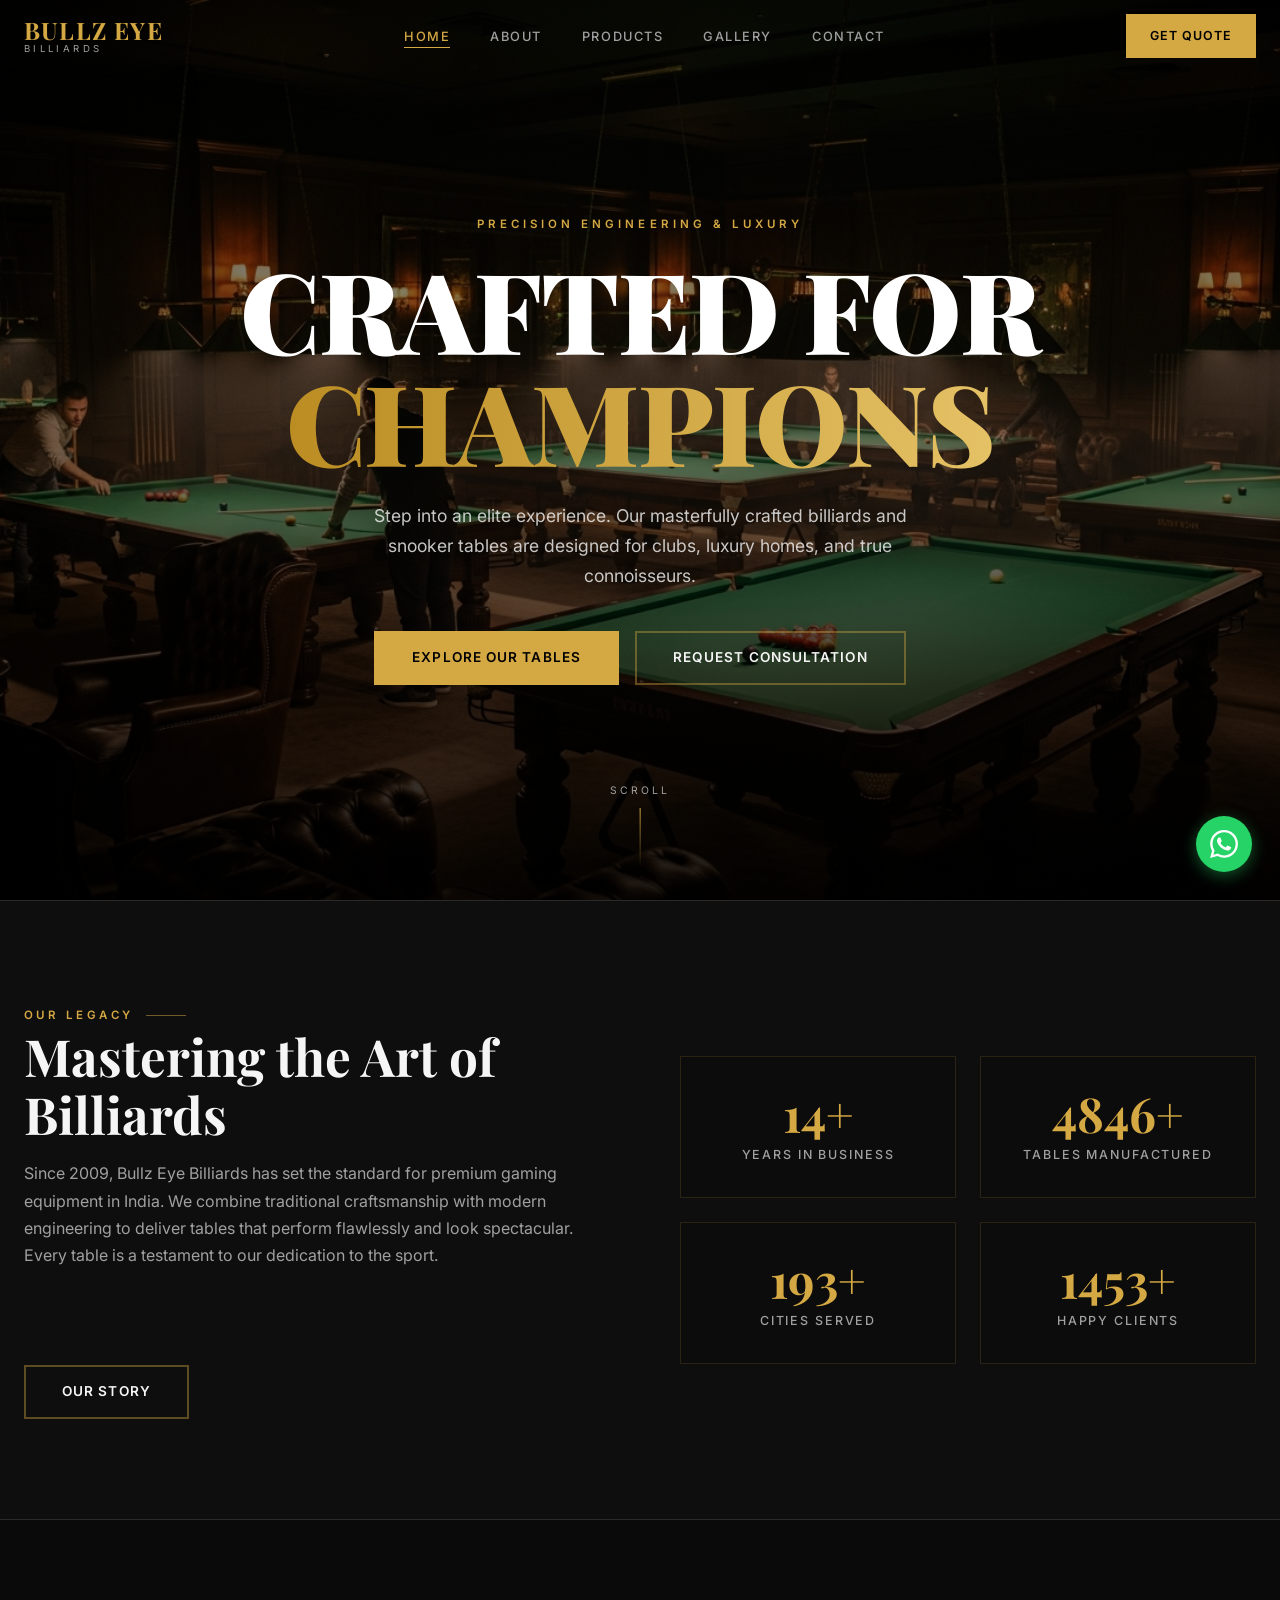
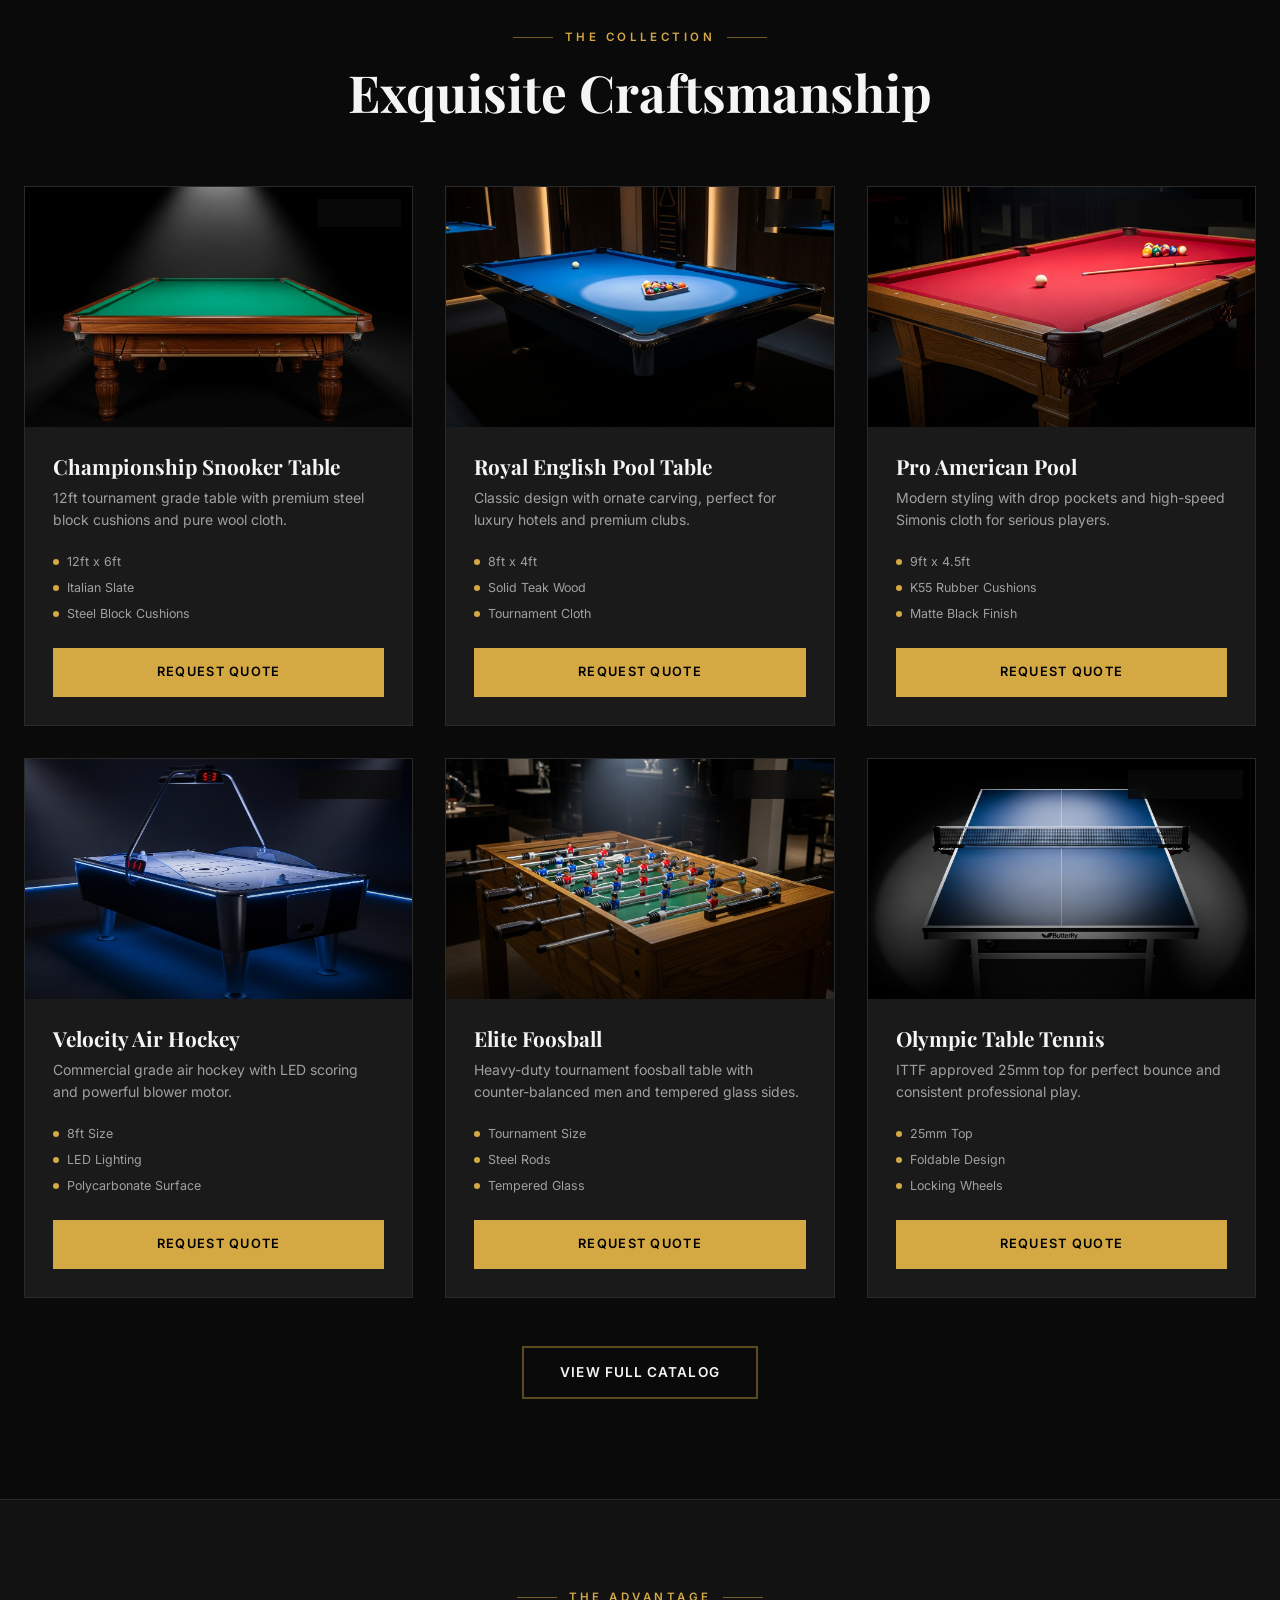
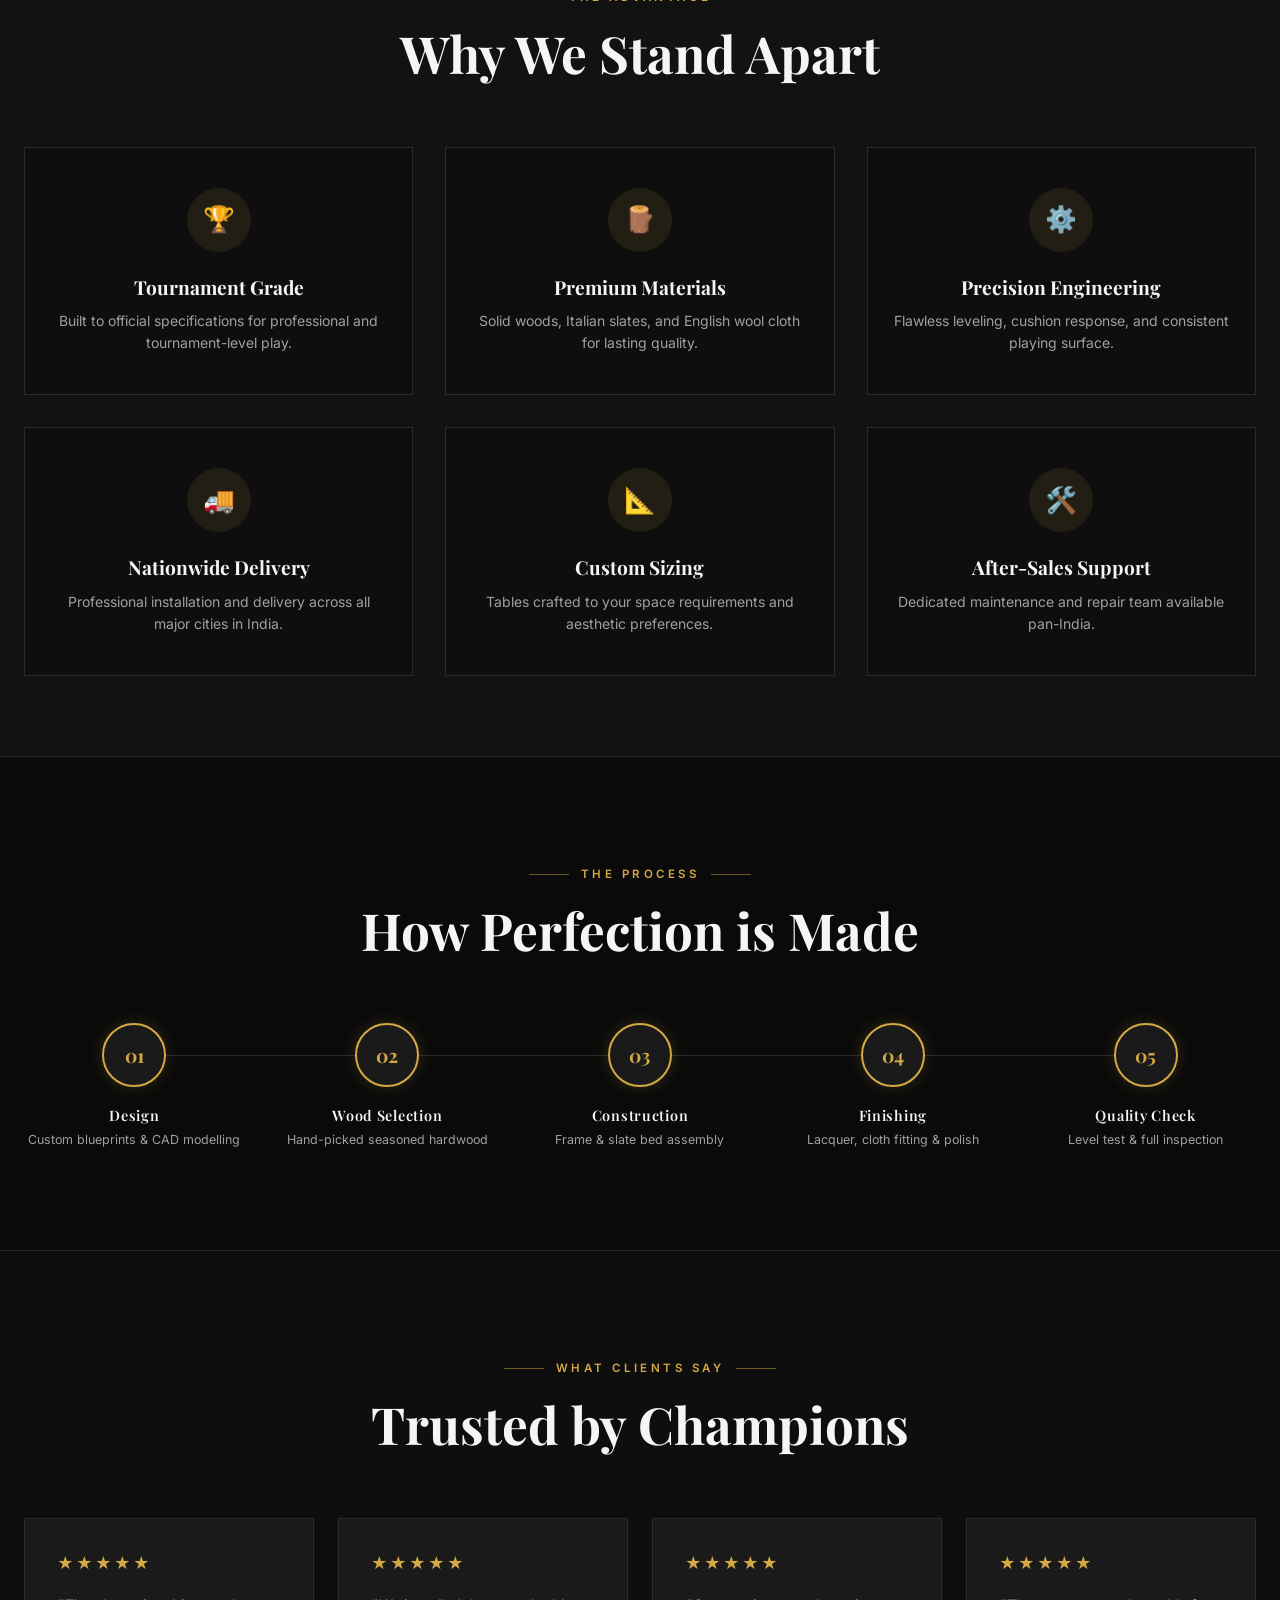
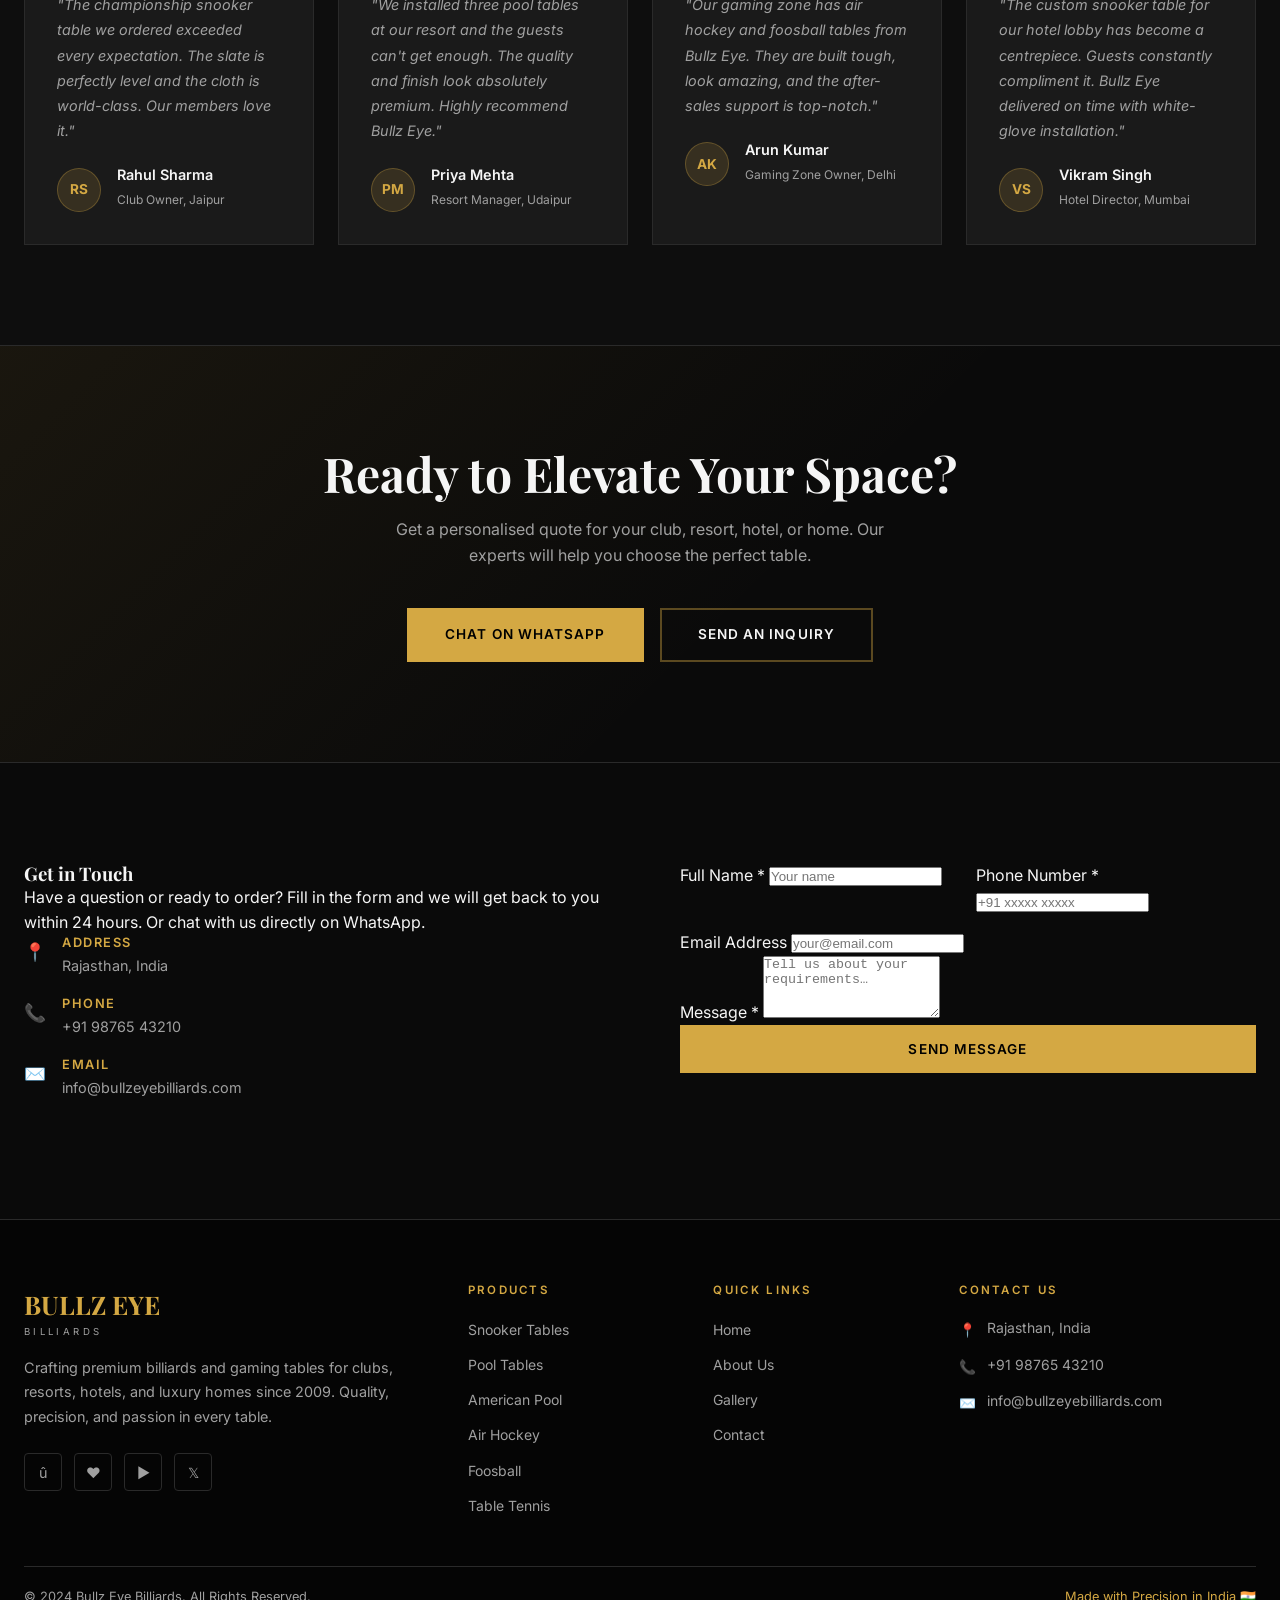
==== commit 58f3ffb9: "My changes" ====
--- a/index.html
+++ b/index.html
@@ -1,568 +1,647 @@
 <!DOCTYPE html>
 <html lang="en">
+
 <head>
   <meta charset="UTF-8" />
   <meta name="viewport" content="width=device-width, initial-scale=1.0" />
   <title>Bullz Eye Billiards | Crafted for Champions</title>
-  <meta name="description" content="Bullz Eye Billiards — Premium manufacturer of Snooker, Pool, American Pool, Air Hockey, Foosball and Table Tennis tables for clubs, hotels, resorts and luxury homes across India." />
+  <meta name="description"
+    content="Bullz Eye Billiards — Premium manufacturer of Snooker, Pool, American Pool, Air Hockey, Foosball and Table Tennis tables for clubs, hotels, resorts and luxury homes across India." />
   <meta property="og:title" content="Bullz Eye Billiards | Crafted for Champions" />
-  <meta property="og:description" content="Premium billiards table manufacturer in India. Snooker, Pool, Air Hockey, Foosball & more." />
+  <meta property="og:description"
+    content="Premium billiards table manufacturer in India. Snooker, Pool, Air Hockey, Foosball & more." />
   <meta property="og:type" content="website" />
   <link rel="stylesheet" href="css/style.css" />
   <link rel="stylesheet" href="css/home.css" />
   <link rel="stylesheet" href="css/products.css" />
 </head>
+
 <body>
 
-<!-- ============================================================
+  <!-- ============================================================
      NAVBAR
      ============================================================ -->
-<nav class="navbar" role="navigation" aria-label="Main navigation">
-  <div class="container">
-    <a href="index.html" class="nav-logo" aria-label="Bullz Eye Billiards Home">
-      <span class="logo-main">BULLZ EYE</span>
-      <span class="logo-sub">Billiards</span>
-    </a>
-
-    <ul class="nav-links" role="list">
-      <li><a href="index.html">Home</a></li>
-      <li><a href="about.html">About</a></li>
-      <li><a href="products.html">Products</a></li>
-      <li><a href="gallery.html">Gallery</a></li>
-      <li><a href="contact.html">Contact</a></li>
-    </ul>
-
-    <a href="contact.html" class="btn-quote" aria-label="Get a Quote">Get Quote</a>
-
-    <button class="nav-toggle" aria-label="Toggle mobile menu" aria-expanded="false">
-      <span></span><span></span><span></span>
-    </button>
+  <nav class="navbar" role="navigation" aria-label="Main navigation">
+    <div class="container">
+      <a href="index.html" class="nav-logo" aria-label="Bullz Eye Billiards Home">
+        <span class="logo-main">BULLZ EYE</span>
+        <span class="logo-sub">Billiards</span>
+      </a>
+
+      <ul class="nav-links" role="list">
+        <li><a href="index.html">Home</a></li>
+        <li><a href="about.html">About</a></li>
+        <li><a href="products.html">Products</a></li>
+        <li><a href="gallery.html">Gallery</a></li>
+        <li><a href="contact.html">Contact</a></li>
+      </ul>
+
+      <a href="contact.html" class="btn-quote" aria-label="Get a Quote">Get Quote</a>
+
+      <button class="nav-toggle" aria-label="Toggle mobile menu" aria-expanded="false">
+        <span></span><span></span><span></span>
+      </button>
+    </div>
+  </nav>
+
+  <!-- Mobile Menu -->
+  <div class="nav-mobile" role="dialog" aria-label="Mobile navigation">
+    <a href="index.html">Home</a>
+    <a href="about.html">About</a>
+    <a href="products.html">Products</a>
+    <a href="gallery.html">Gallery</a>
+    <a href="contact.html">Contact</a>
+    <a href="contact.html" class="btn-quote">Get Quote</a>
   </div>
-</nav>
-
-<!-- Mobile Menu -->
-<div class="nav-mobile" role="dialog" aria-label="Mobile navigation">
-  <a href="index.html">Home</a>
-  <a href="about.html">About</a>
-  <a href="products.html">Products</a>
-  <a href="gallery.html">Gallery</a>
-  <a href="contact.html">Contact</a>
-  <a href="contact.html" class="btn-quote">Get Quote</a>
-</div>
-
-<!-- ============================================================
+
+  <!-- ============================================================
      HERO BANNER
      ============================================================ -->
-<section class="hero" id="home" aria-label="Hero banner">
-  <div class="hero-bg">
-    <img src="assets/pictures/hero-bg.png" alt="Luxury billiards lounge" loading="eager" />
-  </div>
-
-  <div class="hero-content">
-    <p class="hero-eyebrow">Precision Engineering &amp; Luxury</p>
-    <h1 class="hero-title">
-      CRAFTED FOR
-      <span class="gold">CHAMPIONS</span>
-    </h1>
-    <p class="hero-desc">
-      Step into an elite experience. Our masterfully crafted billiards and snooker tables are designed for clubs, luxury homes, and true connoisseurs.
-    </p>
-    <div class="hero-cta">
-      <a href="products.html" class="btn-primary">Explore Our Tables</a>
-      <a href="#contact" class="btn-outline">Request Consultation</a>
-    </div>
-  </div>
-
-  <div class="hero-scroll" aria-hidden="true">
-    <span>Scroll</span>
-    <div class="hero-scroll-line"></div>
-  </div>
-</section>
-
-<!-- ============================================================
+  <section class="hero" id="home" aria-label="Hero banner">
+    <div class="hero-bg">
+      <img src="assets/pictures/hero-bg.png" alt="Luxury billiards lounge" loading="eager" />
+    </div>
+
+    <div class="hero-content">
+      <p class="hero-eyebrow">Precision Engineering &amp; Luxury</p>
+      <h1 class="hero-title">
+        CRAFTED FOR
+        <span class="gold">CHAMPIONS</span>
+      </h1>
+      <p class="hero-desc">
+        Step into an elite experience. Our masterfully crafted billiards and snooker tables are designed for clubs,
+        luxury homes, and true connoisseurs.
+      </p>
+      <div class="hero-cta">
+        <a href="products.html" class="btn-primary">Explore Our Tables</a>
+        <a href="#contact" class="btn-outline">Request Consultation</a>
+      </div>
+    </div>
+
+    <div class="hero-scroll" aria-hidden="true">
+      <span>Scroll</span>
+      <div class="hero-scroll-line"></div>
+    </div>
+  </section>
+
+  <!-- ============================================================
      COMPANY INTRODUCTION
      ============================================================ -->
-<section class="intro" id="about-intro" aria-label="Company introduction">
-  <div class="container">
-    <div class="intro-grid">
+  <section class="intro" id="about-intro" aria-label="Company introduction">
+    <div class="container">
+      <div class="intro-grid">
+        <div class="reveal">
+          <div class="section-heading left">
+            <p class="subtitle">Our Legacy</p>
+            <h2>Mastering the Art of Billiards</h2>
+            <p>Since 2009, Bullz Eye Billiards has set the standard for premium gaming equipment in India. We combine
+              traditional craftsmanship with modern engineering to deliver tables that perform flawlessly and look
+              spectacular. Every table is a testament to our dedication to the sport.</p>
+          </div>
+          <a href="about.html" class="btn-outline" style="margin-top:2rem;">Our Story</a>
+        </div>
+
+        <div class="stats-grid">
+          <div class="stat-card reveal reveal-delay-1">
+            <div class="stat-num" data-counter data-target="15" data-suffix="+">0+</div>
+            <div class="stat-label">Years in Business</div>
+          </div>
+          <div class="stat-card reveal reveal-delay-2">
+            <div class="stat-num" data-counter data-target="5000" data-suffix="+">0+</div>
+            <div class="stat-label">Tables Manufactured</div>
+          </div>
+          <div class="stat-card reveal reveal-delay-3">
+            <div class="stat-num" data-counter data-target="200" data-suffix="+">0+</div>
+            <div class="stat-label">Cities Served</div>
+          </div>
+          <div class="stat-card reveal reveal-delay-4">
+            <div class="stat-num" data-counter data-target="1500" data-suffix="+">0+</div>
+            <div class="stat-label">Happy Clients</div>
+          </div>
+        </div>
+      </div>
+    </div>
+  </section>
+
+  <!-- ============================================================
+     FEATURED PRODUCTS
+     ============================================================ -->
+  <section class="products" id="products" aria-label="Featured products">
+    <div class="container">
+      <div class="section-heading reveal">
+        <p class="subtitle">The Collection</p>
+        <h2>Exquisite Craftsmanship</h2>
+      </div>
+
+      <div class="product-grid">
+
+        <article class="product-card reveal reveal-delay-1" data-testid="card-product-1">
+          <div class="product-card-img">
+            <img src="assets/pictures/snooker-table.png" alt="Championship Snooker Table" loading="lazy" />
+            <span class="product-badge">Snooker</span>
+          </div>
+          <div class="product-card-body">
+            <h3>Championship Snooker Table</h3>
+            <p class="desc">12ft tournament grade table with premium steel block cushions and pure wool cloth.</p>
+            <ul class="product-specs">
+              <li>12ft x 6ft</li>
+              <li>Italian Slate</li>
+              <li>Steel Block Cushions</li>
+            </ul>
+            <a href="https://wa.me/919876543210?text=Hi%20Bullz%20Eye!%20I%20want%20a%20quote%20for%20Championship%20Snooker%20Table."
+              target="_blank" class="btn-product-quote">Request Quote</a>
+          </div>
+        </article>
+
+        <article class="product-card reveal reveal-delay-2" data-testid="card-product-2">
+          <div class="product-card-img">
+            <img src="assets/pictures/pool-table.png" alt="Royal English Pool Table" loading="lazy" />
+            <span class="product-badge">Pool</span>
+          </div>
+          <div class="product-card-body">
+            <h3>Royal English Pool Table</h3>
+            <p class="desc">Classic design with ornate carving, perfect for luxury hotels and premium clubs.</p>
+            <ul class="product-specs">
+              <li>8ft x 4ft</li>
+              <li>Solid Teak Wood</li>
+              <li>Tournament Cloth</li>
+            </ul>
+            <a href="https://wa.me/919876543210?text=Hi%20Bullz%20Eye!%20I%20want%20a%20quote%20for%20Royal%20English%20Pool%20Table."
+              target="_blank" class="btn-product-quote">Request Quote</a>
+          </div>
+        </article>
+
+        <article class="product-card reveal reveal-delay-3" data-testid="card-product-3">
+          <div class="product-card-img">
+            <img src="assets/pictures/american-pool-table.png" alt="Pro American Pool Table" loading="lazy" />
+            <span class="product-badge">American Pool</span>
+          </div>
+          <div class="product-card-body">
+            <h3>Pro American Pool</h3>
+            <p class="desc">Modern styling with drop pockets and high-speed Simonis cloth for serious players.</p>
+            <ul class="product-specs">
+              <li>9ft x 4.5ft</li>
+              <li>K55 Rubber Cushions</li>
+              <li>Matte Black Finish</li>
+            </ul>
+            <a href="https://wa.me/919876543210?text=Hi%20Bullz%20Eye!%20I%20want%20a%20quote%20for%20Pro%20American%20Pool."
+              target="_blank" class="btn-product-quote">Request Quote</a>
+          </div>
+        </article>
+
+        <article class="product-card reveal reveal-delay-1" data-testid="card-product-4">
+          <div class="product-card-img">
+            <img src="assets/pictures/air-hockey-table.png" alt="Velocity Air Hockey Table" loading="lazy" />
+            <span class="product-badge">Air Hockey</span>
+          </div>
+          <div class="product-card-body">
+            <h3>Velocity Air Hockey</h3>
+            <p class="desc">Commercial grade air hockey with LED scoring and powerful blower motor.</p>
+            <ul class="product-specs">
+              <li>8ft Size</li>
+              <li>LED Lighting</li>
+              <li>Polycarbonate Surface</li>
+            </ul>
+            <a href="https://wa.me/919876543210?text=Hi%20Bullz%20Eye!%20I%20want%20a%20quote%20for%20Velocity%20Air%20Hockey."
+              target="_blank" class="btn-product-quote">Request Quote</a>
+          </div>
+        </article>
+
+        <article class="product-card reveal reveal-delay-2" data-testid="card-product-5">
+          <div class="product-card-img">
+            <img src="assets/pictures/foosball-table.png" alt="Elite Foosball Table" loading="lazy" />
+            <span class="product-badge">Foosball</span>
+          </div>
+          <div class="product-card-body">
+            <h3>Elite Foosball</h3>
+            <p class="desc">Heavy-duty tournament foosball table with counter-balanced men and tempered glass sides.</p>
+            <ul class="product-specs">
+              <li>Tournament Size</li>
+              <li>Steel Rods</li>
+              <li>Tempered Glass</li>
+            </ul>
+            <a href="https://wa.me/919876543210?text=Hi%20Bullz%20Eye!%20I%20want%20a%20quote%20for%20Elite%20Foosball."
+              target="_blank" class="btn-product-quote">Request Quote</a>
+          </div>
+        </article>
+
+        <article class="product-card reveal reveal-delay-3" data-testid="card-product-6">
+          <div class="product-card-img">
+            <img src="assets/pictures/table-tennis.png" alt="Olympic Table Tennis Table" loading="lazy" />
+            <span class="product-badge">Table Tennis</span>
+          </div>
+          <div class="product-card-body">
+            <h3>Olympic Table Tennis</h3>
+            <p class="desc">ITTF approved 25mm top for perfect bounce and consistent professional play.</p>
+            <ul class="product-specs">
+              <li>25mm Top</li>
+              <li>Foldable Design</li>
+              <li>Locking Wheels</li>
+            </ul>
+            <a href="https://wa.me/919876543210?text=Hi%20Bullz%20Eye!%20I%20want%20a%20quote%20for%20Olympic%20Table%20Tennis."
+              target="_blank" class="btn-product-quote">Request Quote</a>
+          </div>
+        </article>
+
+      </div>
+
+      <div style="text-align:center; margin-top:3rem;">
+        <a href="products.html" class="btn-outline">View Full Catalog</a>
+      </div>
+    </div>
+  </section>
+
+  <!-- ============================================================
+     WHY CHOOSE US
+     ============================================================ -->
+  <section class="why" aria-label="Why choose us">
+    <div class="container">
+      <div class="section-heading reveal">
+        <p class="subtitle">The Advantage</p>
+        <h2>Why We Stand Apart</h2>
+      </div>
+
+      <div class="why-grid">
+        <div class="why-card reveal reveal-delay-1">
+          <div class="why-icon">🏆</div>
+          <h4>Tournament Grade</h4>
+          <p>Built to official specifications for professional and tournament-level play.</p>
+        </div>
+        <div class="why-card reveal reveal-delay-2">
+          <div class="why-icon">🪵</div>
+          <h4>Premium Materials</h4>
+          <p>Solid woods, Italian slates, and English wool cloth for lasting quality.</p>
+        </div>
+        <div class="why-card reveal reveal-delay-3">
+          <div class="why-icon">⚙️</div>
+          <h4>Precision Engineering</h4>
+          <p>Flawless leveling, cushion response, and consistent playing surface.</p>
+        </div>
+        <div class="why-card reveal reveal-delay-4">
+          <div class="why-icon">🚚</div>
+          <h4>Nationwide Delivery</h4>
+          <p>Professional installation and delivery across all major cities in India.</p>
+        </div>
+        <div class="why-card reveal reveal-delay-1">
+          <div class="why-icon">📐</div>
+          <h4>Custom Sizing</h4>
+          <p>Tables crafted to your space requirements and aesthetic preferences.</p>
+        </div>
+        <div class="why-card reveal reveal-delay-2">
+          <div class="why-icon">🛠️</div>
+          <h4>After-Sales Support</h4>
+          <p>Dedicated maintenance and repair team available pan-India.</p>
+        </div>
+      </div>
+    </div>
+  </section>
+
+  <!-- ============================================================
+     MANUFACTURING PROCESS
+     ============================================================ -->
+  <section class="process" aria-label="Manufacturing process">
+    <div class="container">
+      <div class="section-heading reveal">
+        <p class="subtitle">The Process</p>
+        <h2>How Perfection is Made</h2>
+      </div>
+
+      <div class="process-steps">
+        <div class="process-step reveal reveal-delay-1">
+          <div class="step-num">01</div>
+          <h4>Design</h4>
+          <p>Custom blueprints &amp; CAD modelling</p>
+        </div>
+        <div class="process-step reveal reveal-delay-2">
+          <div class="step-num">02</div>
+          <h4>Wood Selection</h4>
+          <p>Hand-picked seasoned hardwood</p>
+        </div>
+        <div class="process-step reveal reveal-delay-3">
+          <div class="step-num">03</div>
+          <h4>Construction</h4>
+          <p>Frame &amp; slate bed assembly</p>
+        </div>
+        <div class="process-step reveal reveal-delay-4">
+          <div class="step-num">04</div>
+          <h4>Finishing</h4>
+          <p>Lacquer, cloth fitting &amp; polish</p>
+        </div>
+        <div class="process-step reveal reveal-delay-5">
+          <div class="step-num">05</div>
+          <h4>Quality Check</h4>
+          <p>Level test &amp; full inspection</p>
+        </div>
+      </div>
+    </div>
+  </section>
+
+  <!-- ============================================================
+     TESTIMONIALS
+     ============================================================ -->
+  <section class="testimonials" aria-label="Client testimonials">
+    <div class="container">
+      <div class="section-heading reveal">
+        <p class="subtitle">What Clients Say</p>
+        <h2>Trusted by Champions</h2>
+      </div>
+
+      <div class="testimonials-grid">
+        <div class="testimonial-card reveal reveal-delay-1">
+          <div class="t-stars">★★★★★</div>
+          <p class="t-quote">"The championship snooker table we ordered exceeded every expectation. The slate is
+            perfectly level and the cloth is world-class. Our members love it."</p>
+          <div class="t-author">
+            <div class="t-avatar">RS</div>
+            <div>
+              <h5>Rahul Sharma</h5>
+              <span>Club Owner, Jaipur</span>
+            </div>
+          </div>
+        </div>
+
+        <div class="testimonial-card reveal reveal-delay-2">
+          <div class="t-stars">★★★★★</div>
+          <p class="t-quote">"We installed three pool tables at our resort and the guests can't get enough. The quality
+            and finish look absolutely premium. Highly recommend Bullz Eye."</p>
+          <div class="t-author">
+            <div class="t-avatar">PM</div>
+            <div>
+              <h5>Priya Mehta</h5>
+              <span>Resort Manager, Udaipur</span>
+            </div>
+          </div>
+        </div>
+
+        <div class="testimonial-card reveal reveal-delay-3">
+          <div class="t-stars">★★★★★</div>
+          <p class="t-quote">"Our gaming zone has air hockey and foosball tables from Bullz Eye. They are built tough,
+            look amazing, and the after-sales support is top-notch."</p>
+          <div class="t-author">
+            <div class="t-avatar">AK</div>
+            <div>
+              <h5>Arun Kumar</h5>
+              <span>Gaming Zone Owner, Delhi</span>
+            </div>
+          </div>
+        </div>
+
+        <div class="testimonial-card reveal reveal-delay-4">
+          <div class="t-stars">★★★★★</div>
+          <p class="t-quote">"The custom snooker table for our hotel lobby has become a centrepiece. Guests constantly
+            compliment it. Bullz Eye delivered on time with white-glove installation."</p>
+          <div class="t-author">
+            <div class="t-avatar">VS</div>
+            <div>
+              <h5>Vikram Singh</h5>
+              <span>Hotel Director, Mumbai</span>
+            </div>
+          </div>
+        </div>
+      </div>
+    </div>
+  </section>
+
+  <!-- ============================================================
+     CALL TO ACTION
+     ============================================================ -->
+  <section class="cta" aria-label="Call to action">
+    <div class="container">
       <div class="reveal">
-        <div class="section-heading left">
-          <p class="subtitle">Our Legacy</p>
-          <h2>Mastering the Art of Billiards</h2>
-          <p>Since 2009, Bullz Eye Billiards has set the standard for premium gaming equipment in India. We combine traditional craftsmanship with modern engineering to deliver tables that perform flawlessly and look spectacular. Every table is a testament to our dedication to the sport.</p>
-        </div>
-        <a href="about.html" class="btn-outline" style="margin-top:2rem;">Our Story</a>
-      </div>
-
-      <div class="stats-grid">
-        <div class="stat-card reveal reveal-delay-1">
-          <div class="stat-num" data-counter data-target="15" data-suffix="+">0+</div>
-          <div class="stat-label">Years in Business</div>
-        </div>
-        <div class="stat-card reveal reveal-delay-2">
-          <div class="stat-num" data-counter data-target="5000" data-suffix="+">0+</div>
-          <div class="stat-label">Tables Manufactured</div>
-        </div>
-        <div class="stat-card reveal reveal-delay-3">
-          <div class="stat-num" data-counter data-target="200" data-suffix="+">0+</div>
-          <div class="stat-label">Cities Served</div>
-        </div>
-        <div class="stat-card reveal reveal-delay-4">
-          <div class="stat-num" data-counter data-target="1500" data-suffix="+">0+</div>
-          <div class="stat-label">Happy Clients</div>
-        </div>
-      </div>
-    </div>
-  </div>
-</section>
-
-<!-- ============================================================
-     FEATURED PRODUCTS
-     ============================================================ -->
-<section class="products" id="products" aria-label="Featured products">
-  <div class="container">
-    <div class="section-heading reveal">
-      <p class="subtitle">The Collection</p>
-      <h2>Exquisite Craftsmanship</h2>
-    </div>
-
-    <div class="product-grid">
-
-      <article class="product-card reveal reveal-delay-1" data-testid="card-product-1">
-        <div class="product-card-img">
-          <img src="assets/pictures/snooker-table.png" alt="Championship Snooker Table" loading="lazy" />
-          <span class="product-badge">Snooker</span>
-        </div>
-        <div class="product-card-body">
-          <h3>Championship Snooker Table</h3>
-          <p class="desc">12ft tournament grade table with premium steel block cushions and pure wool cloth.</p>
-          <ul class="product-specs">
-            <li>12ft x 6ft</li>
-            <li>Italian Slate</li>
-            <li>Steel Block Cushions</li>
+        <h2>Ready to Elevate Your Space?</h2>
+        <p>Get a personalised quote for your club, resort, hotel, or home. Our experts will help you choose the perfect
+          table.</p>
+        <div class="cta-buttons">
+          <a href="https://wa.me/919876543210?text=Hi%20Bullz%20Eye%20Billiards!%20I%20am%20interested%20in%20your%20tables."
+            target="_blank" class="btn-primary">Chat on WhatsApp</a>
+          <a href="contact.html" class="btn-outline">Send an Inquiry</a>
+        </div>
+      </div>
+    </div>
+  </section>
+
+  <!-- ============================================================
+     CONTACT FORM (INLINE)
+     ============================================================ -->
+  <section class="contact-home" id="contact" aria-label="Contact form">
+    <div class="container">
+      <div class="contact-home-grid">
+        <div class="reveal">
+          <h3>Get in Touch</h3>
+          <p>Have a question or ready to order? Fill in the form and we will get back to you within 24 hours. Or chat
+            with us directly on WhatsApp.</p>
+
+          <div class="contact-detail">
+            <span class="icon">📍</span>
+            <div>
+              <h5>Address</h5>
+              <p>Rajasthan, India</p>
+            </div>
+          </div>
+          <div class="contact-detail">
+            <span class="icon">📞</span>
+            <div>
+              <h5>Phone</h5>
+              <p>+91 98765 43210</p>
+            </div>
+          </div>
+          <div class="contact-detail">
+            <span class="icon">✉️</span>
+            <div>
+              <h5>Email</h5>
+              <p>info@bullzeyebilliards.com</p>
+            </div>
+          </div>
+        </div>
+
+        <div class="reveal reveal-delay-2">
+          <form id="homeContactForm" novalidate>
+            <div class="form-row" style="display:grid;grid-template-columns:1fr 1fr;gap:1rem;margin-bottom:1rem;">
+              <div class="form-group">
+                <label for="hName">Full Name *</label>
+                <input type="text" id="hName" name="name" placeholder="Your name" required />
+              </div>
+              <div class="form-group">
+                <label for="hPhone">Phone Number *</label>
+                <input type="tel" id="hPhone" name="phone" placeholder="+91 xxxxx xxxxx" required />
+              </div>
+            </div>
+            <div class="form-group">
+              <label for="hEmail">Email Address</label>
+              <input type="email" id="hEmail" name="email" placeholder="your@email.com" />
+            </div>
+            <div class="form-group">
+              <label for="hMessage">Message *</label>
+              <textarea id="hMessage" name="message" rows="4" placeholder="Tell us about your requirements…"
+                required></textarea>
+            </div>
+            <button type="submit" class="btn-primary" style="width:100%;justify-content:center;">Send Message</button>
+            <div id="homeFormSuccess" class="form-success"
+              style="display:none;margin-top:1rem;background:rgba(0,200,83,0.08);border:1px solid rgba(0,200,83,0.3);padding:1rem;text-align:center;color:#00c853;font-size:0.9rem;">
+              Thank you! We will contact you soon. Redirecting to WhatsApp…
+            </div>
+          </form>
+        </div>
+      </div>
+    </div>
+  </section>
+
+  <!-- ============================================================
+     FOOTER
+     ============================================================ -->
+  <footer>
+    <div class="container">
+      <div class="footer-grid">
+        <div class="footer-brand">
+          <div class="logo-main">BULLZ EYE</div>
+          <div class="logo-sub">Billiards</div>
+          <p>Crafting premium billiards and gaming tables for clubs, resorts, hotels, and luxury homes since 2009.
+            Quality, precision, and passion in every table.</p>
+          <div class="footer-social">
+            <a href="#" aria-label="Facebook">&#xFB;</a>
+            <a href="#" aria-label="Instagram">&#x2764;</a>
+            <a href="#" aria-label="YouTube">&#x25B6;</a>
+            <a href="#" aria-label="Twitter/X">&#x1D54F;</a>
+          </div>
+        </div>
+
+        <div class="footer-col">
+          <h4>Products</h4>
+          <ul>
+            <li><a href="products.html?category=snooker">Snooker Tables</a></li>
+            <li><a href="products.html?category=pool">Pool Tables</a></li>
+            <li><a href="products.html?category=american-pool">American Pool</a></li>
+            <li><a href="products.html?category=air-hockey">Air Hockey</a></li>
+            <li><a href="products.html?category=foosball">Foosball</a></li>
+            <li><a href="products.html?category=table-tennis">Table Tennis</a></li>
           </ul>
-          <a href="https://wa.me/919876543210?text=Hi%20Bullz%20Eye!%20I%20want%20a%20quote%20for%20Championship%20Snooker%20Table." target="_blank" class="btn-product-quote">Request Quote</a>
-        </div>
-      </article>
-
-      <article class="product-card reveal reveal-delay-2" data-testid="card-product-2">
-        <div class="product-card-img">
-          <img src="assets/pictures/pool-table.png" alt="Royal English Pool Table" loading="lazy" />
-          <span class="product-badge">Pool</span>
-        </div>
-        <div class="product-card-body">
-          <h3>Royal English Pool Table</h3>
-          <p class="desc">Classic design with ornate carving, perfect for luxury hotels and premium clubs.</p>
-          <ul class="product-specs">
-            <li>8ft x 4ft</li>
-            <li>Solid Teak Wood</li>
-            <li>Tournament Cloth</li>
+        </div>
+
+        <div class="footer-col">
+          <h4>Quick Links</h4>
+          <ul>
+            <li><a href="index.html">Home</a></li>
+            <li><a href="about.html">About Us</a></li>
+            <li><a href="gallery.html">Gallery</a></li>
+            <li><a href="contact.html">Contact</a></li>
           </ul>
-          <a href="https://wa.me/919876543210?text=Hi%20Bullz%20Eye!%20I%20want%20a%20quote%20for%20Royal%20English%20Pool%20Table." target="_blank" class="btn-product-quote">Request Quote</a>
-        </div>
-      </article>
-
-      <article class="product-card reveal reveal-delay-3" data-testid="card-product-3">
-        <div class="product-card-img">
-          <img src="assets/pictures/american-pool-table.png" alt="Pro American Pool Table" loading="lazy" />
-          <span class="product-badge">American Pool</span>
-        </div>
-        <div class="product-card-body">
-          <h3>Pro American Pool</h3>
-          <p class="desc">Modern styling with drop pockets and high-speed Simonis cloth for serious players.</p>
-          <ul class="product-specs">
-            <li>9ft x 4.5ft</li>
-            <li>K55 Rubber Cushions</li>
-            <li>Matte Black Finish</li>
-          </ul>
-          <a href="https://wa.me/919876543210?text=Hi%20Bullz%20Eye!%20I%20want%20a%20quote%20for%20Pro%20American%20Pool." target="_blank" class="btn-product-quote">Request Quote</a>
-        </div>
-      </article>
-
-      <article class="product-card reveal reveal-delay-1" data-testid="card-product-4">
-        <div class="product-card-img">
-          <img src="assets/pictures/air-hockey-table.png" alt="Velocity Air Hockey Table" loading="lazy" />
-          <span class="product-badge">Air Hockey</span>
-        </div>
-        <div class="product-card-body">
-          <h3>Velocity Air Hockey</h3>
-          <p class="desc">Commercial grade air hockey with LED scoring and powerful blower motor.</p>
-          <ul class="product-specs">
-            <li>8ft Size</li>
-            <li>LED Lighting</li>
-            <li>Polycarbonate Surface</li>
-          </ul>
-          <a href="https://wa.me/919876543210?text=Hi%20Bullz%20Eye!%20I%20want%20a%20quote%20for%20Velocity%20Air%20Hockey." target="_blank" class="btn-product-quote">Request Quote</a>
-        </div>
-      </article>
-
-      <article class="product-card reveal reveal-delay-2" data-testid="card-product-5">
-        <div class="product-card-img">
-          <img src="assets/pictures/foosball-table.png" alt="Elite Foosball Table" loading="lazy" />
-          <span class="product-badge">Foosball</span>
-        </div>
-        <div class="product-card-body">
-          <h3>Elite Foosball</h3>
-          <p class="desc">Heavy-duty tournament foosball table with counter-balanced men and tempered glass sides.</p>
-          <ul class="product-specs">
-            <li>Tournament Size</li>
-            <li>Steel Rods</li>
-            <li>Tempered Glass</li>
-          </ul>
-          <a href="https://wa.me/919876543210?text=Hi%20Bullz%20Eye!%20I%20want%20a%20quote%20for%20Elite%20Foosball." target="_blank" class="btn-product-quote">Request Quote</a>
-        </div>
-      </article>
-
-      <article class="product-card reveal reveal-delay-3" data-testid="card-product-6">
-        <div class="product-card-img">
-          <img src="assets/pictures/table-tennis.png" alt="Olympic Table Tennis Table" loading="lazy" />
-          <span class="product-badge">Table Tennis</span>
-        </div>
-        <div class="product-card-body">
-          <h3>Olympic Table Tennis</h3>
-          <p class="desc">ITTF approved 25mm top for perfect bounce and consistent professional play.</p>
-          <ul class="product-specs">
-            <li>25mm Top</li>
-            <li>Foldable Design</li>
-            <li>Locking Wheels</li>
-          </ul>
-          <a href="https://wa.me/919876543210?text=Hi%20Bullz%20Eye!%20I%20want%20a%20quote%20for%20Olympic%20Table%20Tennis." target="_blank" class="btn-product-quote">Request Quote</a>
-        </div>
-      </article>
-
-    </div>
-
-    <div style="text-align:center; margin-top:3rem;">
-      <a href="products.html" class="btn-outline">View Full Catalog</a>
-    </div>
-  </div>
-</section>
-
-<!-- ============================================================
-     WHY CHOOSE US
-     ============================================================ -->
-<section class="why" aria-label="Why choose us">
-  <div class="container">
-    <div class="section-heading reveal">
-      <p class="subtitle">The Advantage</p>
-      <h2>Why We Stand Apart</h2>
-    </div>
-
-    <div class="why-grid">
-      <div class="why-card reveal reveal-delay-1">
-        <div class="why-icon">🏆</div>
-        <h4>Tournament Grade</h4>
-        <p>Built to official specifications for professional and tournament-level play.</p>
-      </div>
-      <div class="why-card reveal reveal-delay-2">
-        <div class="why-icon">🪵</div>
-        <h4>Premium Materials</h4>
-        <p>Solid woods, Italian slates, and English wool cloth for lasting quality.</p>
-      </div>
-      <div class="why-card reveal reveal-delay-3">
-        <div class="why-icon">⚙️</div>
-        <h4>Precision Engineering</h4>
-        <p>Flawless leveling, cushion response, and consistent playing surface.</p>
-      </div>
-      <div class="why-card reveal reveal-delay-4">
-        <div class="why-icon">🚚</div>
-        <h4>Nationwide Delivery</h4>
-        <p>Professional installation and delivery across all major cities in India.</p>
-      </div>
-      <div class="why-card reveal reveal-delay-1">
-        <div class="why-icon">📐</div>
-        <h4>Custom Sizing</h4>
-        <p>Tables crafted to your space requirements and aesthetic preferences.</p>
-      </div>
-      <div class="why-card reveal reveal-delay-2">
-        <div class="why-icon">🛠️</div>
-        <h4>After-Sales Support</h4>
-        <p>Dedicated maintenance and repair team available pan-India.</p>
-      </div>
-    </div>
-  </div>
-</section>
-
-<!-- ============================================================
-     MANUFACTURING PROCESS
-     ============================================================ -->
-<section class="process" aria-label="Manufacturing process">
-  <div class="container">
-    <div class="section-heading reveal">
-      <p class="subtitle">The Process</p>
-      <h2>How Perfection is Made</h2>
-    </div>
-
-    <div class="process-steps">
-      <div class="process-step reveal reveal-delay-1">
-        <div class="step-num">01</div>
-        <h4>Design</h4>
-        <p>Custom blueprints &amp; CAD modelling</p>
-      </div>
-      <div class="process-step reveal reveal-delay-2">
-        <div class="step-num">02</div>
-        <h4>Wood Selection</h4>
-        <p>Hand-picked seasoned hardwood</p>
-      </div>
-      <div class="process-step reveal reveal-delay-3">
-        <div class="step-num">03</div>
-        <h4>Construction</h4>
-        <p>Frame &amp; slate bed assembly</p>
-      </div>
-      <div class="process-step reveal reveal-delay-4">
-        <div class="step-num">04</div>
-        <h4>Finishing</h4>
-        <p>Lacquer, cloth fitting &amp; polish</p>
-      </div>
-      <div class="process-step reveal reveal-delay-5">
-        <div class="step-num">05</div>
-        <h4>Quality Check</h4>
-        <p>Level test &amp; full inspection</p>
-      </div>
-    </div>
-  </div>
-</section>
-
-<!-- ============================================================
-     TESTIMONIALS
-     ============================================================ -->
-<section class="testimonials" aria-label="Client testimonials">
-  <div class="container">
-    <div class="section-heading reveal">
-      <p class="subtitle">What Clients Say</p>
-      <h2>Trusted by Champions</h2>
-    </div>
-
-    <div class="testimonials-grid">
-      <div class="testimonial-card reveal reveal-delay-1">
-        <div class="t-stars">★★★★★</div>
-        <p class="t-quote">"The championship snooker table we ordered exceeded every expectation. The slate is perfectly level and the cloth is world-class. Our members love it."</p>
-        <div class="t-author">
-          <div class="t-avatar">RS</div>
-          <div>
-            <h5>Rahul Sharma</h5>
-            <span>Club Owner, Jaipur</span>
-          </div>
-        </div>
-      </div>
-
-      <div class="testimonial-card reveal reveal-delay-2">
-        <div class="t-stars">★★★★★</div>
-        <p class="t-quote">"We installed three pool tables at our resort and the guests can't get enough. The quality and finish look absolutely premium. Highly recommend Bullz Eye."</p>
-        <div class="t-author">
-          <div class="t-avatar">PM</div>
-          <div>
-            <h5>Priya Mehta</h5>
-            <span>Resort Manager, Udaipur</span>
-          </div>
-        </div>
-      </div>
-
-      <div class="testimonial-card reveal reveal-delay-3">
-        <div class="t-stars">★★★★★</div>
-        <p class="t-quote">"Our gaming zone has air hockey and foosball tables from Bullz Eye. They are built tough, look amazing, and the after-sales support is top-notch."</p>
-        <div class="t-author">
-          <div class="t-avatar">AK</div>
-          <div>
-            <h5>Arun Kumar</h5>
-            <span>Gaming Zone Owner, Delhi</span>
-          </div>
-        </div>
-      </div>
-
-      <div class="testimonial-card reveal reveal-delay-4">
-        <div class="t-stars">★★★★★</div>
-        <p class="t-quote">"The custom snooker table for our hotel lobby has become a centrepiece. Guests constantly compliment it. Bullz Eye delivered on time with white-glove installation."</p>
-        <div class="t-author">
-          <div class="t-avatar">VS</div>
-          <div>
-            <h5>Vikram Singh</h5>
-            <span>Hotel Director, Mumbai</span>
-          </div>
-        </div>
-      </div>
-    </div>
-  </div>
-</section>
-
-<!-- ============================================================
-     CALL TO ACTION
-     ============================================================ -->
-<section class="cta" aria-label="Call to action">
-  <div class="container">
-    <div class="reveal">
-      <h2>Ready to Elevate Your Space?</h2>
-      <p>Get a personalised quote for your club, resort, hotel, or home. Our experts will help you choose the perfect table.</p>
-      <div class="cta-buttons">
-        <a href="https://wa.me/919876543210?text=Hi%20Bullz%20Eye%20Billiards!%20I%20am%20interested%20in%20your%20tables." target="_blank" class="btn-primary">Chat on WhatsApp</a>
-        <a href="contact.html" class="btn-outline">Send an Inquiry</a>
-      </div>
-    </div>
-  </div>
-</section>
-
-<!-- ============================================================
-     CONTACT FORM (INLINE)
-     ============================================================ -->
-<section class="contact-home" id="contact" aria-label="Contact form">
-  <div class="container">
-    <div class="contact-home-grid">
-      <div class="reveal">
-        <h3>Get in Touch</h3>
-        <p>Have a question or ready to order? Fill in the form and we will get back to you within 24 hours. Or chat with us directly on WhatsApp.</p>
-
-        <div class="contact-detail">
-          <span class="icon">📍</span>
-          <div>
-            <h5>Address</h5>
+        </div>
+
+        <div class="footer-col">
+          <h4>Contact Us</h4>
+          <div class="footer-contact-item">
+            <span class="icon">📍</span>
             <p>Rajasthan, India</p>
           </div>
-        </div>
-        <div class="contact-detail">
-          <span class="icon">📞</span>
-          <div>
-            <h5>Phone</h5>
+          <div class="footer-contact-item">
+            <span class="icon">📞</span>
             <p>+91 98765 43210</p>
           </div>
-        </div>
-        <div class="contact-detail">
-          <span class="icon">✉️</span>
-          <div>
-            <h5>Email</h5>
+          <div class="footer-contact-item">
+            <span class="icon">✉️</span>
             <p>info@bullzeyebilliards.com</p>
           </div>
         </div>
       </div>
 
-      <div class="reveal reveal-delay-2">
-        <form id="homeContactForm" novalidate>
-          <div class="form-row" style="display:grid;grid-template-columns:1fr 1fr;gap:1rem;margin-bottom:1rem;">
-            <div class="form-group">
-              <label for="hName">Full Name *</label>
-              <input type="text" id="hName" name="name" placeholder="Your name" required />
-            </div>
-            <div class="form-group">
-              <label for="hPhone">Phone Number *</label>
-              <input type="tel" id="hPhone" name="phone" placeholder="+91 xxxxx xxxxx" required />
-            </div>
-          </div>
-          <div class="form-group">
-            <label for="hEmail">Email Address</label>
-            <input type="email" id="hEmail" name="email" placeholder="your@email.com" />
-          </div>
-          <div class="form-group">
-            <label for="hMessage">Message *</label>
-            <textarea id="hMessage" name="message" rows="4" placeholder="Tell us about your requirements…" required></textarea>
-          </div>
-          <button type="submit" class="btn-primary" style="width:100%;justify-content:center;">Send Message</button>
-          <div id="homeFormSuccess" class="form-success" style="display:none;margin-top:1rem;background:rgba(0,200,83,0.08);border:1px solid rgba(0,200,83,0.3);padding:1rem;text-align:center;color:#00c853;font-size:0.9rem;">
-            Thank you! We will contact you soon. Redirecting to WhatsApp…
-          </div>
-        </form>
-      </div>
-    </div>
-  </div>
-</section>
-
-<!-- ============================================================
-     FOOTER
-     ============================================================ -->
-<footer>
-  <div class="container">
-    <div class="footer-grid">
-      <div class="footer-brand">
-        <div class="logo-main">BULLZ EYE</div>
-        <div class="logo-sub">Billiards</div>
-        <p>Crafting premium billiards and gaming tables for clubs, resorts, hotels, and luxury homes since 2009. Quality, precision, and passion in every table.</p>
-        <div class="footer-social">
-          <a href="#" aria-label="Facebook">&#xFB;</a>
-          <a href="#" aria-label="Instagram">&#x2764;</a>
-          <a href="#" aria-label="YouTube">&#x25B6;</a>
-          <a href="#" aria-label="Twitter/X">&#x1D54F;</a>
-        </div>
-      </div>
-
-      <div class="footer-col">
-        <h4>Products</h4>
-        <ul>
-          <li><a href="products.html?category=snooker">Snooker Tables</a></li>
-          <li><a href="products.html?category=pool">Pool Tables</a></li>
-          <li><a href="products.html?category=american-pool">American Pool</a></li>
-          <li><a href="products.html?category=air-hockey">Air Hockey</a></li>
-          <li><a href="products.html?category=foosball">Foosball</a></li>
-          <li><a href="products.html?category=table-tennis">Table Tennis</a></li>
-        </ul>
-      </div>
-
-      <div class="footer-col">
-        <h4>Quick Links</h4>
-        <ul>
-          <li><a href="index.html">Home</a></li>
-          <li><a href="about.html">About Us</a></li>
-          <li><a href="gallery.html">Gallery</a></li>
-          <li><a href="contact.html">Contact</a></li>
-        </ul>
-      </div>
-
-      <div class="footer-col">
-        <h4>Contact Us</h4>
-        <div class="footer-contact-item">
-          <span class="icon">📍</span>
-          <p>Rajasthan, India</p>
-        </div>
-        <div class="footer-contact-item">
-          <span class="icon">📞</span>
-          <p>+91 98765 43210</p>
-        </div>
-        <div class="footer-contact-item">
-          <span class="icon">✉️</span>
-          <p>info@bullzeyebilliards.com</p>
-        </div>
-      </div>
-    </div>
-
-    <div class="footer-bottom">
-      <p>&copy; 2024 Bullz Eye Billiards. All Rights Reserved.</p>
-      <p class="made-in">Made with Precision in India 🇮🇳</p>
-    </div>
-  </div>
-</footer>
-
-<!-- WhatsApp Floating Button -->
-<a class="whatsapp-btn" href="https://wa.me/919876543210?text=Hi%20Bullz%20Eye%20Billiards!%20I%20am%20interested%20in%20your%20tables." target="_blank" aria-label="Chat on WhatsApp">
-  <svg viewBox="0 0 24 24" xmlns="http://www.w3.org/2000/svg">
-    <path d="M17.472 14.382c-.297-.149-1.758-.867-2.03-.967-.273-.099-.471-.148-.67.15-.197.297-.767.966-.94 1.164-.173.199-.347.223-.644.075-.297-.15-1.255-.463-2.39-1.475-.883-.788-1.48-1.761-1.653-2.059-.173-.297-.018-.458.13-.606.134-.133.298-.347.446-.52.149-.174.198-.298.298-.497.099-.198.05-.371-.025-.52-.075-.149-.669-1.612-.916-2.207-.242-.579-.487-.5-.669-.51-.173-.008-.371-.01-.57-.01-.198 0-.52.074-.792.372-.272.297-1.04 1.016-1.04 2.479 0 1.462 1.065 2.875 1.213 3.074.149.198 2.096 3.2 5.077 4.487.709.306 1.262.489 1.694.625.712.227 1.36.195 1.871.118.571-.085 1.758-.719 2.006-1.413.248-.694.248-1.289.173-1.413-.074-.124-.272-.198-.57-.347m-5.421 7.403h-.004a9.87 9.87 0 01-5.031-1.378l-.361-.214-3.741.982.998-3.648-.235-.374a9.86 9.86 0 01-1.51-5.26c.001-5.45 4.436-9.884 9.888-9.884 2.64 0 5.122 1.03 6.988 2.898a9.825 9.825 0 012.893 6.994c-.003 5.45-4.437 9.884-9.885 9.884m8.413-18.297A11.815 11.815 0 0012.05 0C5.495 0 .16 5.335.157 11.892c0 2.096.547 4.142 1.588 5.945L.057 24l6.305-1.654a11.882 11.882 0 005.683 1.448h.005c6.554 0 11.89-5.335 11.893-11.893a11.821 11.821 0 00-3.48-8.413z"/>
-  </svg>
-</a>
-
-<!-- Testimonials CSS inline (small component) -->
-<style>
-.testimonial-card {
-  background: var(--surface);
-  border: 1px solid var(--border);
-  padding: 2rem;
-  transition: border-color 0.3s, transform 0.3s;
-}
-.testimonial-card:hover { border-color: rgba(212,168,67,0.35); transform: translateY(-4px); }
-.t-stars { color: var(--gold); font-size: 1rem; margin-bottom: 1rem; letter-spacing: 2px; }
-.t-quote { font-size: 0.9rem; color: var(--muted); line-height: 1.75; margin-bottom: 1.5rem; font-style: italic; }
-.t-author { display: flex; align-items: center; gap: 1rem; }
-.t-avatar {
-  width: 44px; height: 44px; border-radius: 50%;
-  background: rgba(212,168,67,0.15);
-  border: 1px solid rgba(212,168,67,0.3);
-  display: flex; align-items: center; justify-content: center;
-  font-size: 0.85rem; font-weight: 700; color: var(--gold);
-  flex-shrink: 0;
-}
-.t-author h5 { font-family: var(--font-sans); font-size: 0.9rem; font-weight: 600; margin-bottom: 0.15rem; }
-.t-author span { font-size: 0.75rem; color: var(--muted); }
-.why-grid { grid-template-columns: repeat(3, 1fr); }
-@media (max-width: 768px) { .why-grid { grid-template-columns: 1fr 1fr !important; } }
-@media (max-width: 480px) { .why-grid { grid-template-columns: 1fr !important; } }
-</style>
-
-<script src="js/main.js"></script>
-<script src="js/home.js"></script>
+      <div class="footer-bottom">
+        <p>&copy; 2024 Bullz Eye Billiards. All Rights Reserved.</p>
+        <p class="made-in">Made with Precision in India 🇮🇳</p>
+      </div>
+    </div>
+  </footer>
+
+  <!-- WhatsApp Floating Button -->
+  <a class="whatsapp-btn"
+    href="https://wa.me/919876543210?text=Hi%20Bullz%20Eye%20Billiards!%20I%20am%20interested%20in%20your%20tables."
+    target="_blank" aria-label="Chat on WhatsApp">
+    <svg viewBox="0 0 24 24" xmlns="http://www.w3.org/2000/svg">
+      <path
+        d="M17.472 14.382c-.297-.149-1.758-.867-2.03-.967-.273-.099-.471-.148-.67.15-.197.297-.767.966-.94 1.164-.173.199-.347.223-.644.075-.297-.15-1.255-.463-2.39-1.475-.883-.788-1.48-1.761-1.653-2.059-.173-.297-.018-.458.13-.606.134-.133.298-.347.446-.52.149-.174.198-.298.298-.497.099-.198.05-.371-.025-.52-.075-.149-.669-1.612-.916-2.207-.242-.579-.487-.5-.669-.51-.173-.008-.371-.01-.57-.01-.198 0-.52.074-.792.372-.272.297-1.04 1.016-1.04 2.479 0 1.462 1.065 2.875 1.213 3.074.149.198 2.096 3.2 5.077 4.487.709.306 1.262.489 1.694.625.712.227 1.36.195 1.871.118.571-.085 1.758-.719 2.006-1.413.248-.694.248-1.289.173-1.413-.074-.124-.272-.198-.57-.347m-5.421 7.403h-.004a9.87 9.87 0 01-5.031-1.378l-.361-.214-3.741.982.998-3.648-.235-.374a9.86 9.86 0 01-1.51-5.26c.001-5.45 4.436-9.884 9.888-9.884 2.64 0 5.122 1.03 6.988 2.898a9.825 9.825 0 012.893 6.994c-.003 5.45-4.437 9.884-9.885 9.884m8.413-18.297A11.815 11.815 0 0012.05 0C5.495 0 .16 5.335.157 11.892c0 2.096.547 4.142 1.588 5.945L.057 24l6.305-1.654a11.882 11.882 0 005.683 1.448h.005c6.554 0 11.89-5.335 11.893-11.893a11.821 11.821 0 00-3.48-8.413z" />
+    </svg>
+  </a>
+
+  <!-- Testimonials CSS inline (small component) -->
+  <style>
+    .testimonial-card {
+      background: var(--surface);
+      border: 1px solid var(--border);
+      padding: 2rem;
+      transition: border-color 0.3s, transform 0.3s;
+    }
+
+    .testimonial-card:hover {
+      border-color: rgba(212, 168, 67, 0.35);
+      transform: translateY(-4px);
+    }
+
+    .t-stars {
+      color: var(--gold);
+      font-size: 1rem;
+      margin-bottom: 1rem;
+      letter-spacing: 2px;
+    }
+
+    .t-quote {
+      font-size: 0.9rem;
+      color: var(--muted);
+      line-height: 1.75;
+      margin-bottom: 1.5rem;
+      font-style: italic;
+    }
+
+    .t-author {
+      display: flex;
+      align-items: center;
+      gap: 1rem;
+    }
+
+    .t-avatar {
+      width: 44px;
+      height: 44px;
+      border-radius: 50%;
+      background: rgba(212, 168, 67, 0.15);
+      border: 1px solid rgba(212, 168, 67, 0.3);
+      display: flex;
+      align-items: center;
+      justify-content: center;
+      font-size: 0.85rem;
+      font-weight: 700;
+      color: var(--gold);
+      flex-shrink: 0;
+    }
+
+    .t-author h5 {
+      font-family: var(--font-sans);
+      font-size: 0.9rem;
+      font-weight: 600;
+      margin-bottom: 0.15rem;
+    }
+
+    .t-author span {
+      font-size: 0.75rem;
+      color: var(--muted);
+    }
+
+    .why-grid {
+      grid-template-columns: repeat(3, 1fr);
+    }
+
+    @media (max-width: 768px) {
+      .why-grid {
+        grid-template-columns: 1fr 1fr !important;
+      }
+    }
+
+    @media (max-width: 480px) {
+      .why-grid {
+        grid-template-columns: 1fr !important;
+      }
+    }
+  </style>
+
+  <script src="js/main.js"></script>
+  <script src="js/home.js"></script>
 </body>
-</html>
+
+</html>
--- a/css/home.css
+++ b/css/home.css
@@ -256,6 +256,13 @@
 .contact-detail h5 { font-family: var(--font-sans); font-size: 0.8rem; font-weight: 600; letter-spacing: 0.12em; text-transform: uppercase; color: var(--gold); margin-bottom: 0.2rem; }
 .contact-detail p { font-size: 0.9rem; color: var(--muted); }
 
+/* --- Premium Accessories --- */
+.accessories-section {
+  padding: 100px 0;
+  background: rgba(26, 26, 26, 0.2);
+  border-top: 1px solid var(--border);
+}
+
 /* --- Responsive --- */
 @media (max-width: 1024px) {
   .intro-grid { grid-template-columns: 1fr; gap: 3rem; }
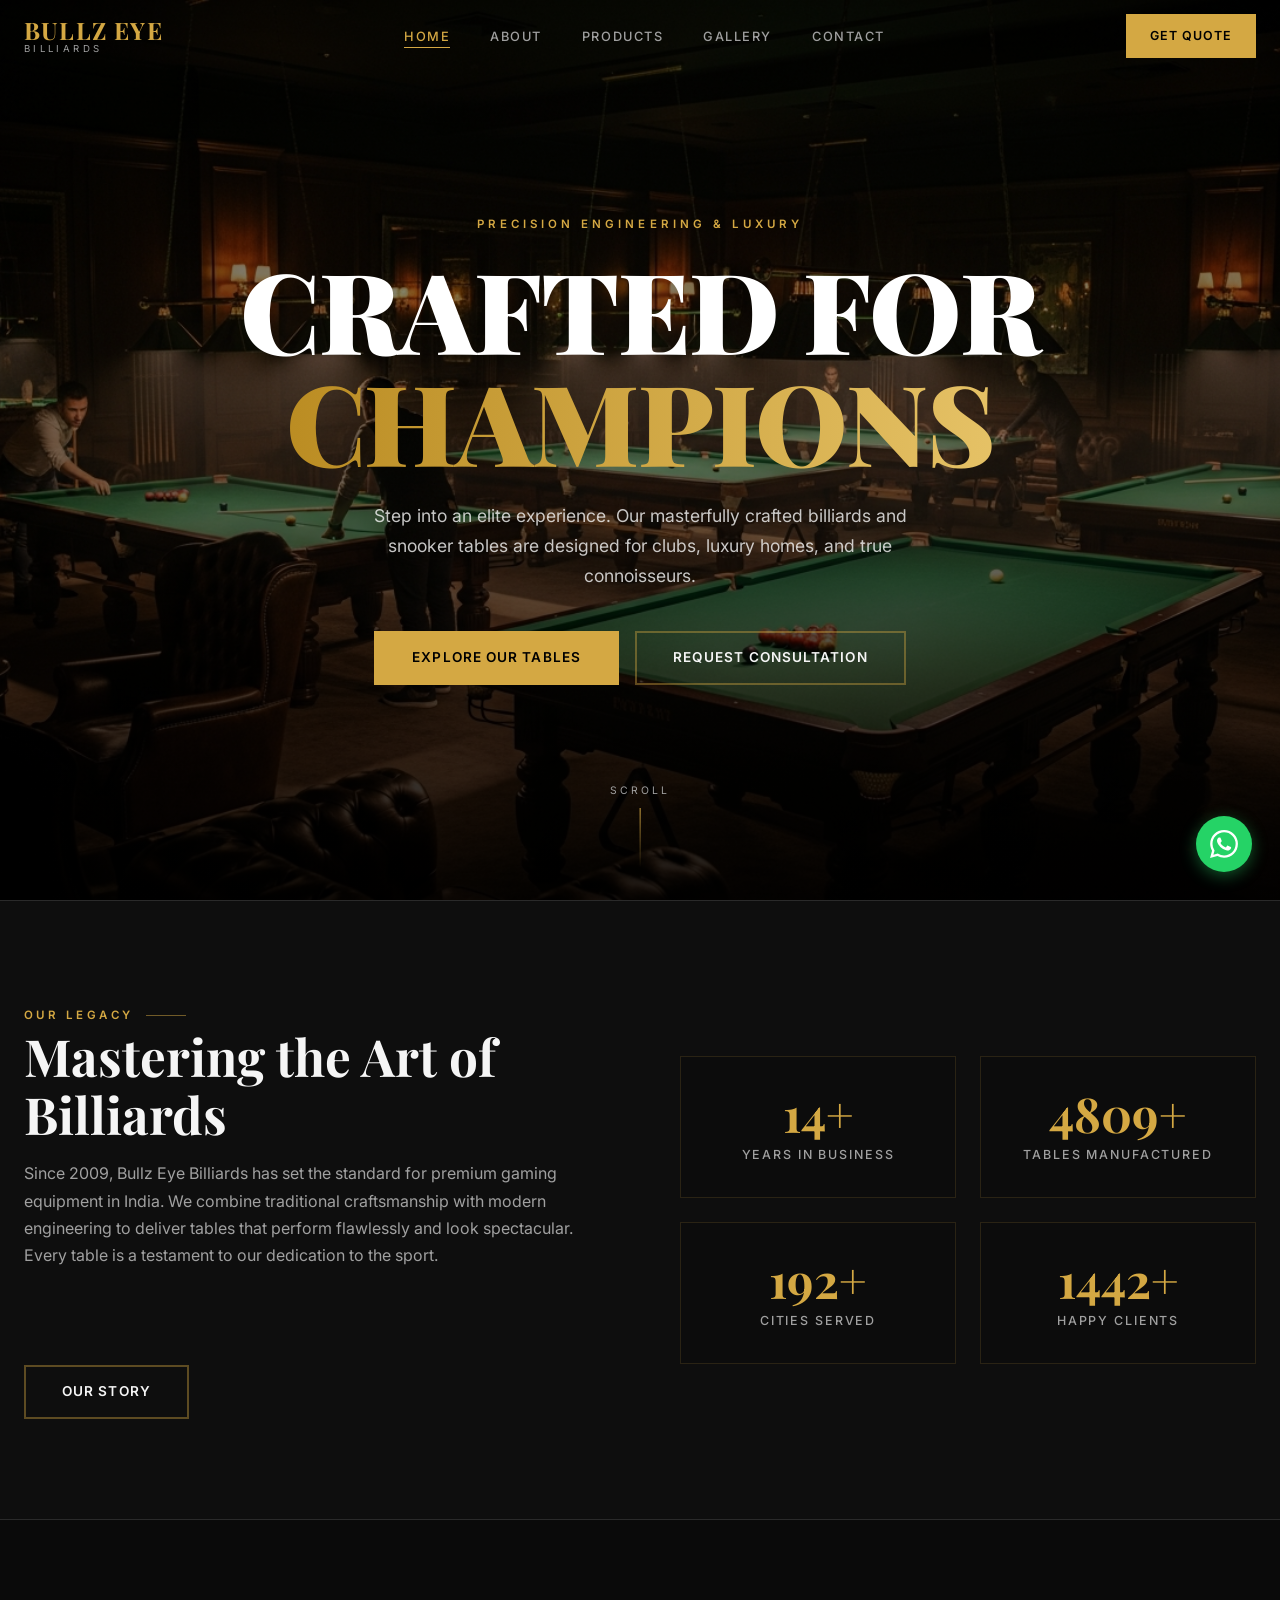
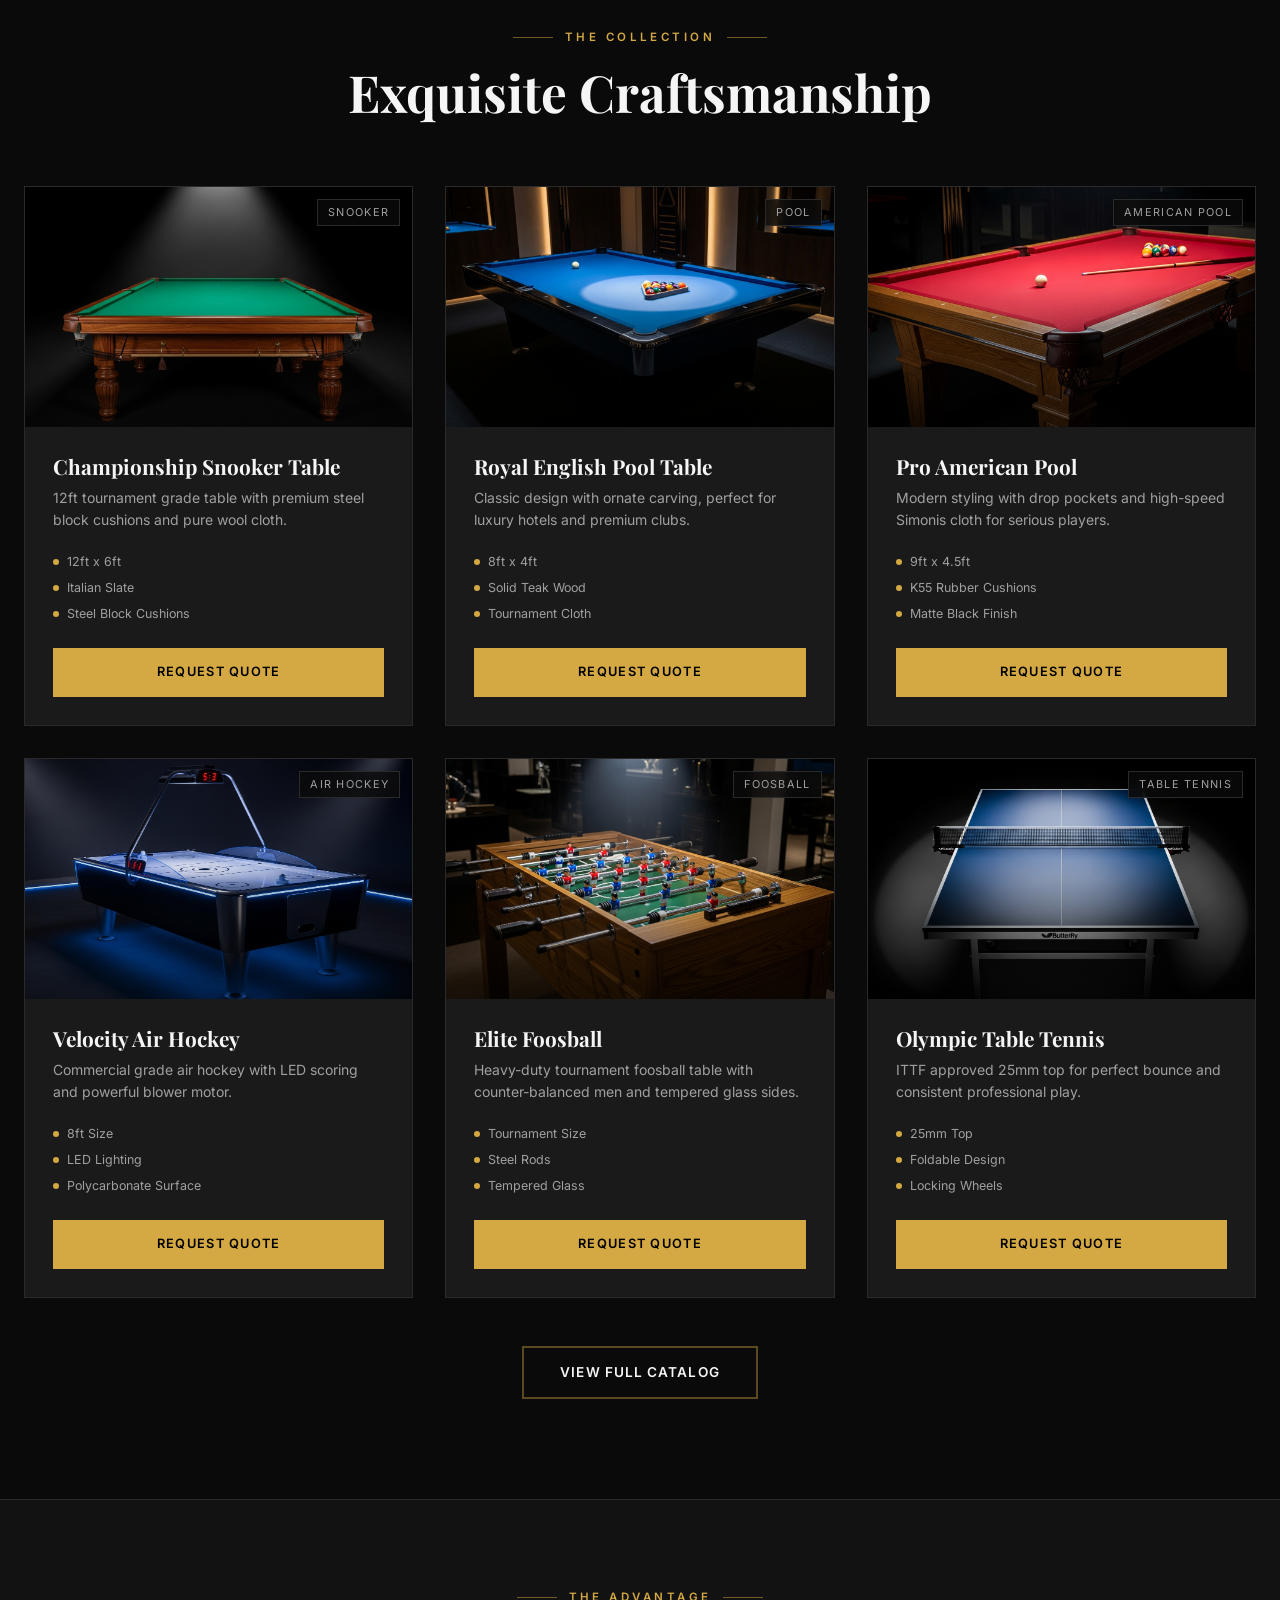
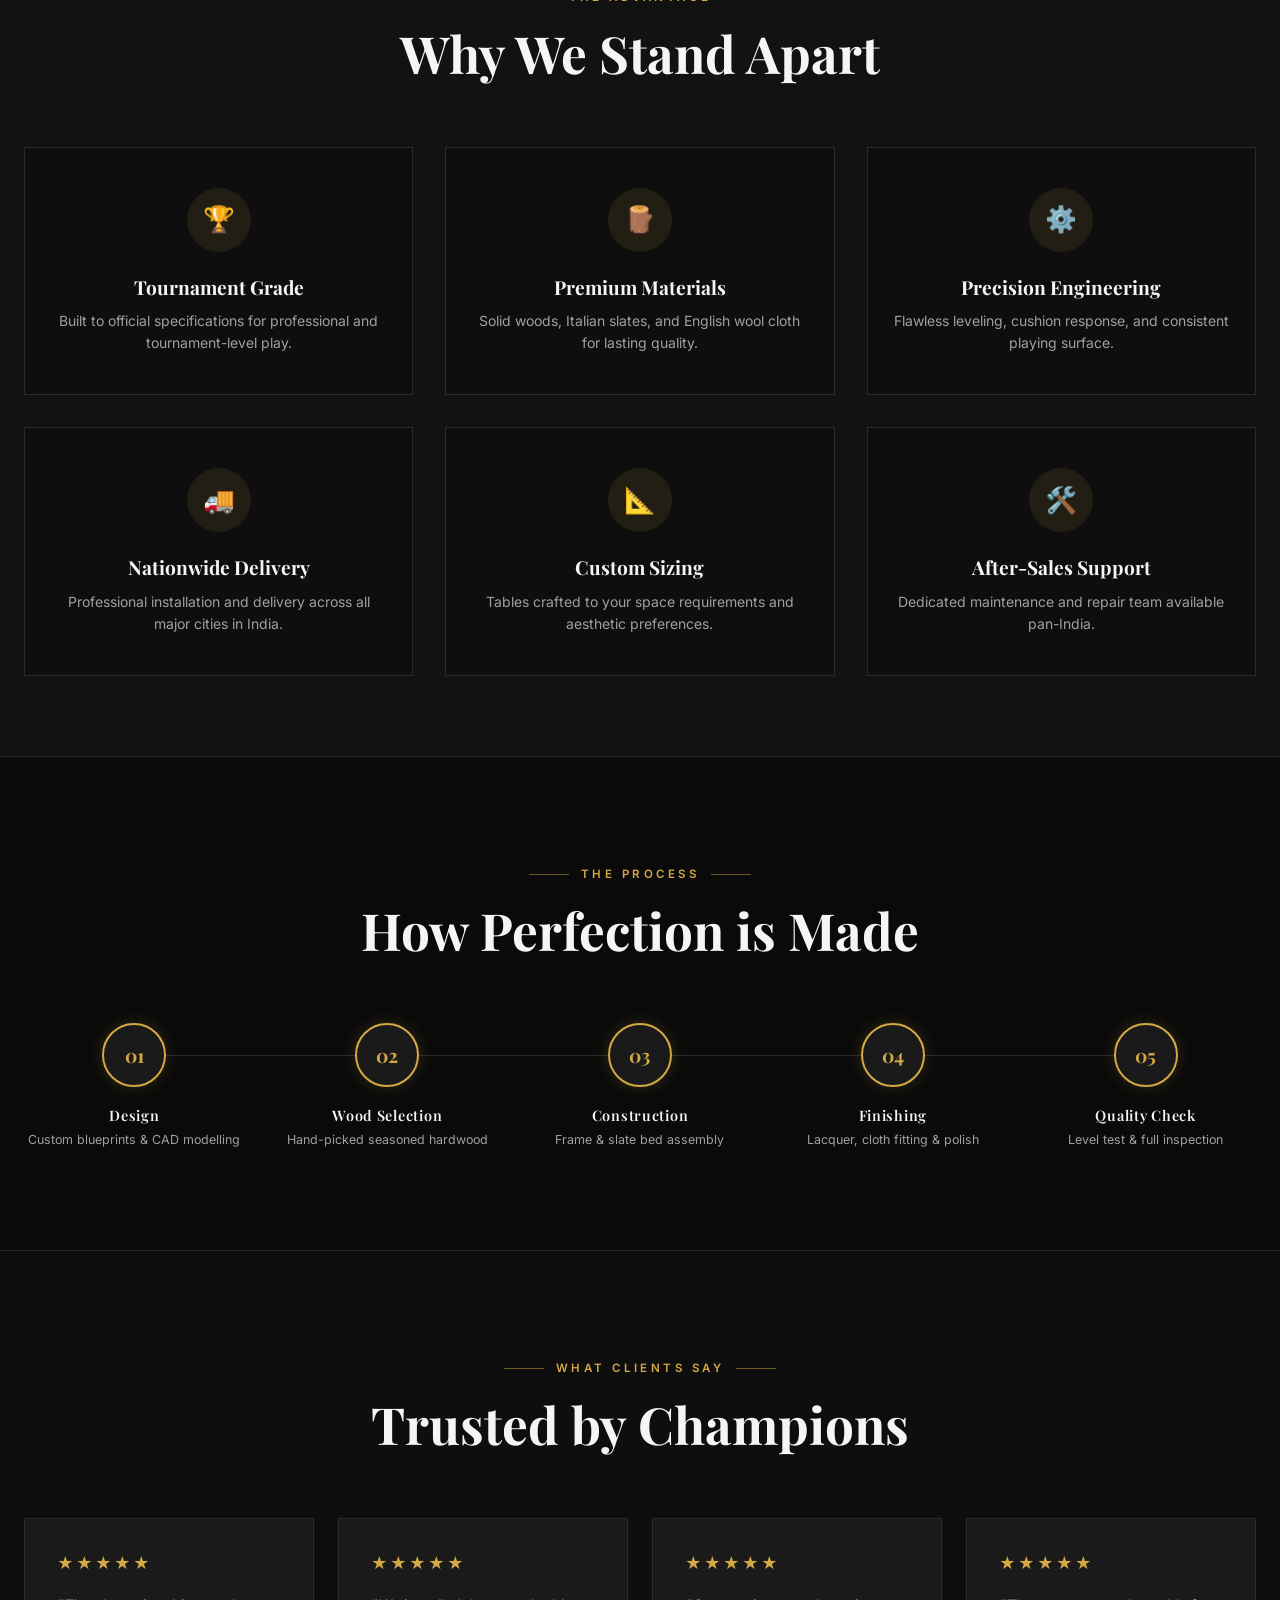
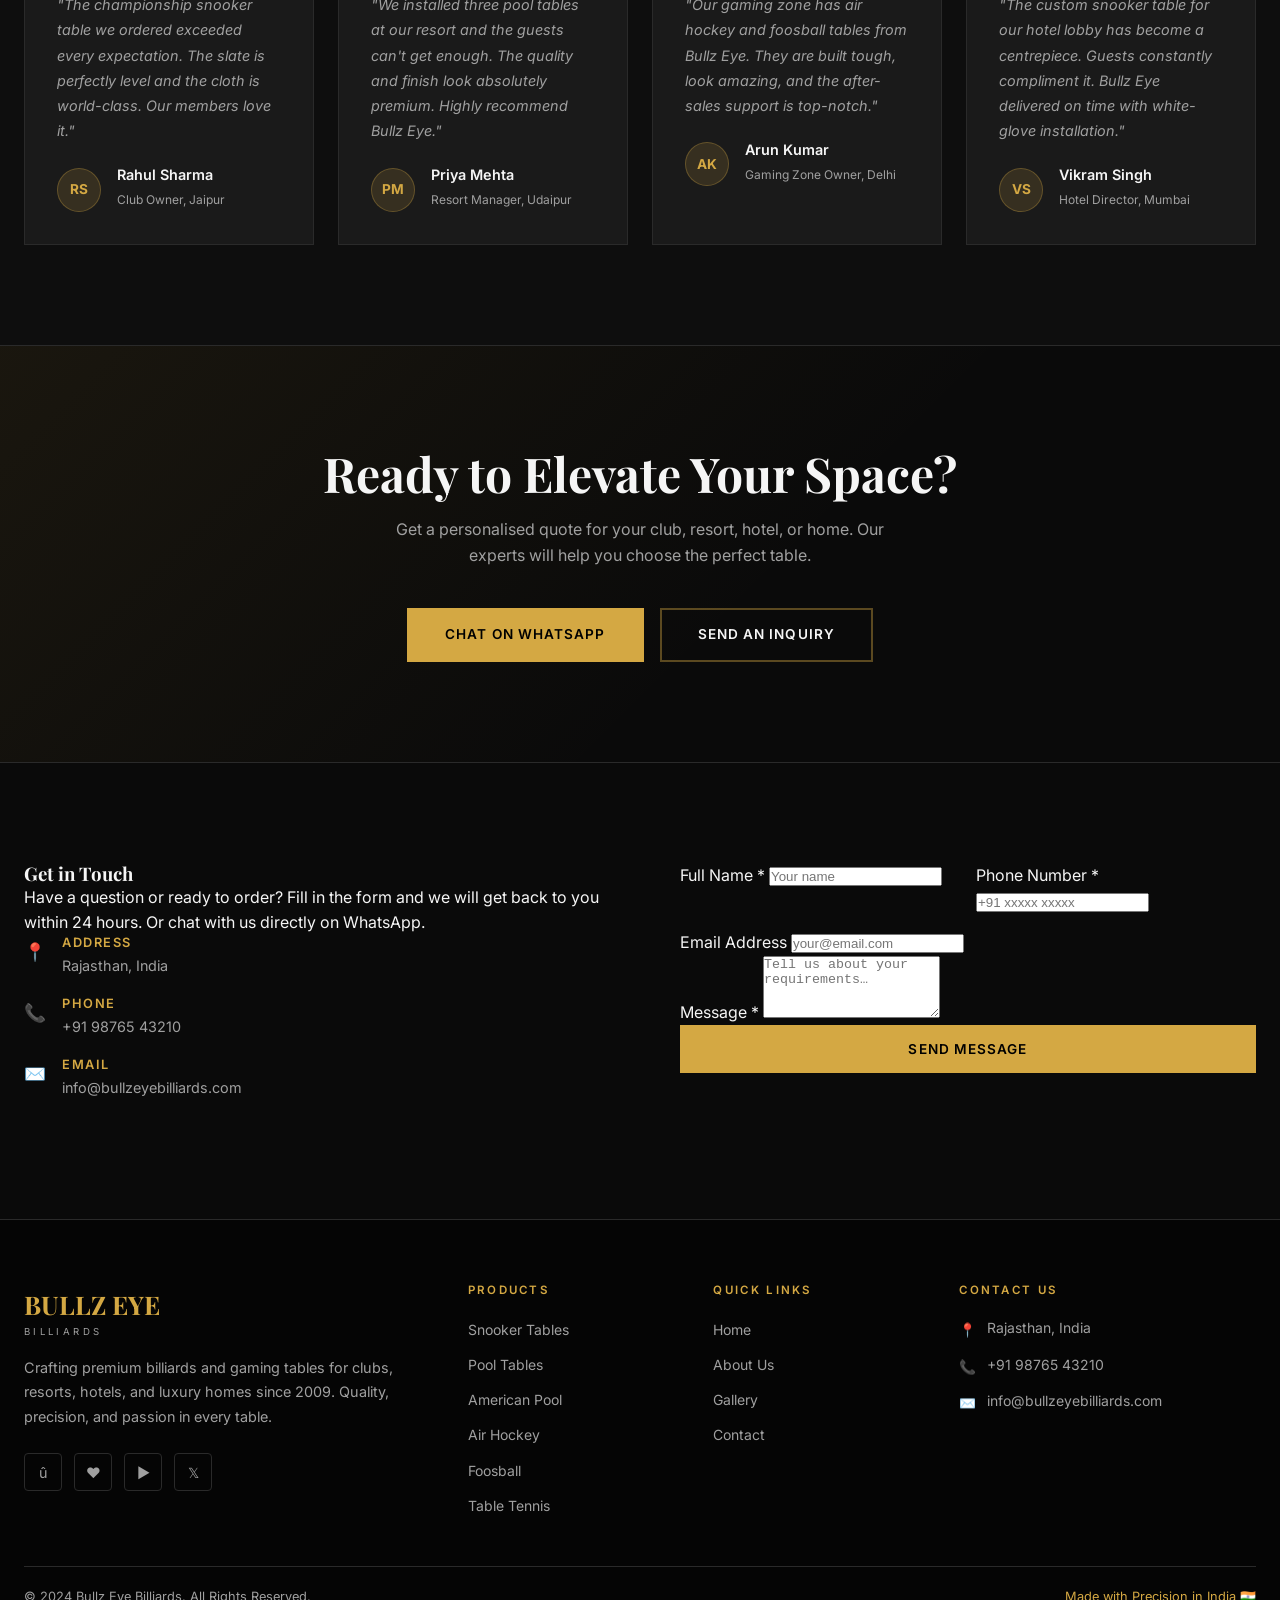
==== commit 8d299b3d: "Add updated HTML pages, CSS styles, JS scripts, and product images" ====
--- a/index.html
+++ b/index.html
@@ -1,647 +1,568 @@
 <!DOCTYPE html>
 <html lang="en">
-
 <head>
   <meta charset="UTF-8" />
   <meta name="viewport" content="width=device-width, initial-scale=1.0" />
   <title>Bullz Eye Billiards | Crafted for Champions</title>
-  <meta name="description"
-    content="Bullz Eye Billiards — Premium manufacturer of Snooker, Pool, American Pool, Air Hockey, Foosball and Table Tennis tables for clubs, hotels, resorts and luxury homes across India." />
+  <meta name="description" content="Bullz Eye Billiards — Premium manufacturer of Snooker, Pool, American Pool, Air Hockey, Foosball and Table Tennis tables for clubs, hotels, resorts and luxury homes across India." />
   <meta property="og:title" content="Bullz Eye Billiards | Crafted for Champions" />
-  <meta property="og:description"
-    content="Premium billiards table manufacturer in India. Snooker, Pool, Air Hockey, Foosball & more." />
+  <meta property="og:description" content="Premium billiards table manufacturer in India. Snooker, Pool, Air Hockey, Foosball & more." />
   <meta property="og:type" content="website" />
-  <link rel="stylesheet" href="css/style.css" />
-  <link rel="stylesheet" href="css/home.css" />
-  <link rel="stylesheet" href="css/products.css" />
+  <link rel="stylesheet" href="style.css" />
+  <link rel="stylesheet" href="home.css" />
+  <link rel="stylesheet" href="products.css" />
 </head>
-
 <body>
 
-  <!-- ============================================================
+<!-- ============================================================
      NAVBAR
      ============================================================ -->
-  <nav class="navbar" role="navigation" aria-label="Main navigation">
-    <div class="container">
-      <a href="index.html" class="nav-logo" aria-label="Bullz Eye Billiards Home">
-        <span class="logo-main">BULLZ EYE</span>
-        <span class="logo-sub">Billiards</span>
-      </a>
-
-      <ul class="nav-links" role="list">
-        <li><a href="index.html">Home</a></li>
-        <li><a href="about.html">About</a></li>
-        <li><a href="products.html">Products</a></li>
-        <li><a href="gallery.html">Gallery</a></li>
-        <li><a href="contact.html">Contact</a></li>
-      </ul>
-
-      <a href="contact.html" class="btn-quote" aria-label="Get a Quote">Get Quote</a>
-
-      <button class="nav-toggle" aria-label="Toggle mobile menu" aria-expanded="false">
-        <span></span><span></span><span></span>
-      </button>
-    </div>
-  </nav>
-
-  <!-- Mobile Menu -->
-  <div class="nav-mobile" role="dialog" aria-label="Mobile navigation">
-    <a href="index.html">Home</a>
-    <a href="about.html">About</a>
-    <a href="products.html">Products</a>
-    <a href="gallery.html">Gallery</a>
-    <a href="contact.html">Contact</a>
-    <a href="contact.html" class="btn-quote">Get Quote</a>
-  </div>
-
-  <!-- ============================================================
+<nav class="navbar" role="navigation" aria-label="Main navigation">
+  <div class="container">
+    <a href="index.html" class="nav-logo" aria-label="Bullz Eye Billiards Home">
+      <span class="logo-main">BULLZ EYE</span>
+      <span class="logo-sub">Billiards</span>
+    </a>
+
+    <ul class="nav-links" role="list">
+      <li><a href="index.html">Home</a></li>
+      <li><a href="about.html">About</a></li>
+      <li><a href="products.html">Products</a></li>
+      <li><a href="gallery.html">Gallery</a></li>
+      <li><a href="contact.html">Contact</a></li>
+    </ul>
+
+    <a href="contact.html" class="btn-quote" aria-label="Get a Quote">Get Quote</a>
+
+    <button class="nav-toggle" aria-label="Toggle mobile menu" aria-expanded="false">
+      <span></span><span></span><span></span>
+    </button>
+  </div>
+</nav>
+
+<!-- Mobile Menu -->
+<div class="nav-mobile" role="dialog" aria-label="Mobile navigation">
+  <a href="index.html">Home</a>
+  <a href="about.html">About</a>
+  <a href="products.html">Products</a>
+  <a href="gallery.html">Gallery</a>
+  <a href="contact.html">Contact</a>
+  <a href="contact.html" class="btn-quote">Get Quote</a>
+</div>
+
+<!-- ============================================================
      HERO BANNER
      ============================================================ -->
-  <section class="hero" id="home" aria-label="Hero banner">
-    <div class="hero-bg">
-      <img src="assets/pictures/hero-bg.png" alt="Luxury billiards lounge" loading="eager" />
-    </div>
-
-    <div class="hero-content">
-      <p class="hero-eyebrow">Precision Engineering &amp; Luxury</p>
-      <h1 class="hero-title">
-        CRAFTED FOR
-        <span class="gold">CHAMPIONS</span>
-      </h1>
-      <p class="hero-desc">
-        Step into an elite experience. Our masterfully crafted billiards and snooker tables are designed for clubs,
-        luxury homes, and true connoisseurs.
-      </p>
-      <div class="hero-cta">
-        <a href="products.html" class="btn-primary">Explore Our Tables</a>
-        <a href="#contact" class="btn-outline">Request Consultation</a>
-      </div>
-    </div>
-
-    <div class="hero-scroll" aria-hidden="true">
-      <span>Scroll</span>
-      <div class="hero-scroll-line"></div>
-    </div>
-  </section>
-
-  <!-- ============================================================
+<section class="hero" id="home" aria-label="Hero banner">
+  <div class="hero-bg">
+    <img src="hero-bg.png" alt="Luxury billiards lounge" loading="eager" />
+  </div>
+
+  <div class="hero-content">
+    <p class="hero-eyebrow">Precision Engineering &amp; Luxury</p>
+    <h1 class="hero-title">
+      CRAFTED FOR
+      <span class="gold">CHAMPIONS</span>
+    </h1>
+    <p class="hero-desc">
+      Step into an elite experience. Our masterfully crafted billiards and snooker tables are designed for clubs, luxury homes, and true connoisseurs.
+    </p>
+    <div class="hero-cta">
+      <a href="products.html" class="btn-primary">Explore Our Tables</a>
+      <a href="#contact" class="btn-outline">Request Consultation</a>
+    </div>
+  </div>
+
+  <div class="hero-scroll" aria-hidden="true">
+    <span>Scroll</span>
+    <div class="hero-scroll-line"></div>
+  </div>
+</section>
+
+<!-- ============================================================
      COMPANY INTRODUCTION
      ============================================================ -->
-  <section class="intro" id="about-intro" aria-label="Company introduction">
-    <div class="container">
-      <div class="intro-grid">
-        <div class="reveal">
-          <div class="section-heading left">
-            <p class="subtitle">Our Legacy</p>
-            <h2>Mastering the Art of Billiards</h2>
-            <p>Since 2009, Bullz Eye Billiards has set the standard for premium gaming equipment in India. We combine
-              traditional craftsmanship with modern engineering to deliver tables that perform flawlessly and look
-              spectacular. Every table is a testament to our dedication to the sport.</p>
-          </div>
-          <a href="about.html" class="btn-outline" style="margin-top:2rem;">Our Story</a>
-        </div>
-
-        <div class="stats-grid">
-          <div class="stat-card reveal reveal-delay-1">
-            <div class="stat-num" data-counter data-target="15" data-suffix="+">0+</div>
-            <div class="stat-label">Years in Business</div>
-          </div>
-          <div class="stat-card reveal reveal-delay-2">
-            <div class="stat-num" data-counter data-target="5000" data-suffix="+">0+</div>
-            <div class="stat-label">Tables Manufactured</div>
-          </div>
-          <div class="stat-card reveal reveal-delay-3">
-            <div class="stat-num" data-counter data-target="200" data-suffix="+">0+</div>
-            <div class="stat-label">Cities Served</div>
-          </div>
-          <div class="stat-card reveal reveal-delay-4">
-            <div class="stat-num" data-counter data-target="1500" data-suffix="+">0+</div>
-            <div class="stat-label">Happy Clients</div>
-          </div>
-        </div>
-      </div>
-    </div>
-  </section>
-
-  <!-- ============================================================
+<section class="intro" id="about-intro" aria-label="Company introduction">
+  <div class="container">
+    <div class="intro-grid">
+      <div class="reveal">
+        <div class="section-heading left">
+          <p class="subtitle">Our Legacy</p>
+          <h2>Mastering the Art of Billiards</h2>
+          <p>Since 2009, Bullz Eye Billiards has set the standard for premium gaming equipment in India. We combine traditional craftsmanship with modern engineering to deliver tables that perform flawlessly and look spectacular. Every table is a testament to our dedication to the sport.</p>
+        </div>
+        <a href="about.html" class="btn-outline" style="margin-top:2rem;">Our Story</a>
+      </div>
+
+      <div class="stats-grid">
+        <div class="stat-card reveal reveal-delay-1">
+          <div class="stat-num" data-counter data-target="15" data-suffix="+">0+</div>
+          <div class="stat-label">Years in Business</div>
+        </div>
+        <div class="stat-card reveal reveal-delay-2">
+          <div class="stat-num" data-counter data-target="5000" data-suffix="+">0+</div>
+          <div class="stat-label">Tables Manufactured</div>
+        </div>
+        <div class="stat-card reveal reveal-delay-3">
+          <div class="stat-num" data-counter data-target="200" data-suffix="+">0+</div>
+          <div class="stat-label">Cities Served</div>
+        </div>
+        <div class="stat-card reveal reveal-delay-4">
+          <div class="stat-num" data-counter data-target="1500" data-suffix="+">0+</div>
+          <div class="stat-label">Happy Clients</div>
+        </div>
+      </div>
+    </div>
+  </div>
+</section>
+
+<!-- ============================================================
      FEATURED PRODUCTS
      ============================================================ -->
-  <section class="products" id="products" aria-label="Featured products">
-    <div class="container">
-      <div class="section-heading reveal">
-        <p class="subtitle">The Collection</p>
-        <h2>Exquisite Craftsmanship</h2>
-      </div>
-
-      <div class="product-grid">
-
-        <article class="product-card reveal reveal-delay-1" data-testid="card-product-1">
-          <div class="product-card-img">
-            <img src="assets/pictures/snooker-table.png" alt="Championship Snooker Table" loading="lazy" />
-            <span class="product-badge">Snooker</span>
-          </div>
-          <div class="product-card-body">
-            <h3>Championship Snooker Table</h3>
-            <p class="desc">12ft tournament grade table with premium steel block cushions and pure wool cloth.</p>
-            <ul class="product-specs">
-              <li>12ft x 6ft</li>
-              <li>Italian Slate</li>
-              <li>Steel Block Cushions</li>
-            </ul>
-            <a href="https://wa.me/919876543210?text=Hi%20Bullz%20Eye!%20I%20want%20a%20quote%20for%20Championship%20Snooker%20Table."
-              target="_blank" class="btn-product-quote">Request Quote</a>
-          </div>
-        </article>
-
-        <article class="product-card reveal reveal-delay-2" data-testid="card-product-2">
-          <div class="product-card-img">
-            <img src="assets/pictures/pool-table.png" alt="Royal English Pool Table" loading="lazy" />
-            <span class="product-badge">Pool</span>
-          </div>
-          <div class="product-card-body">
-            <h3>Royal English Pool Table</h3>
-            <p class="desc">Classic design with ornate carving, perfect for luxury hotels and premium clubs.</p>
-            <ul class="product-specs">
-              <li>8ft x 4ft</li>
-              <li>Solid Teak Wood</li>
-              <li>Tournament Cloth</li>
-            </ul>
-            <a href="https://wa.me/919876543210?text=Hi%20Bullz%20Eye!%20I%20want%20a%20quote%20for%20Royal%20English%20Pool%20Table."
-              target="_blank" class="btn-product-quote">Request Quote</a>
-          </div>
-        </article>
-
-        <article class="product-card reveal reveal-delay-3" data-testid="card-product-3">
-          <div class="product-card-img">
-            <img src="assets/pictures/american-pool-table.png" alt="Pro American Pool Table" loading="lazy" />
-            <span class="product-badge">American Pool</span>
-          </div>
-          <div class="product-card-body">
-            <h3>Pro American Pool</h3>
-            <p class="desc">Modern styling with drop pockets and high-speed Simonis cloth for serious players.</p>
-            <ul class="product-specs">
-              <li>9ft x 4.5ft</li>
-              <li>K55 Rubber Cushions</li>
-              <li>Matte Black Finish</li>
-            </ul>
-            <a href="https://wa.me/919876543210?text=Hi%20Bullz%20Eye!%20I%20want%20a%20quote%20for%20Pro%20American%20Pool."
-              target="_blank" class="btn-product-quote">Request Quote</a>
-          </div>
-        </article>
-
-        <article class="product-card reveal reveal-delay-1" data-testid="card-product-4">
-          <div class="product-card-img">
-            <img src="assets/pictures/air-hockey-table.png" alt="Velocity Air Hockey Table" loading="lazy" />
-            <span class="product-badge">Air Hockey</span>
-          </div>
-          <div class="product-card-body">
-            <h3>Velocity Air Hockey</h3>
-            <p class="desc">Commercial grade air hockey with LED scoring and powerful blower motor.</p>
-            <ul class="product-specs">
-              <li>8ft Size</li>
-              <li>LED Lighting</li>
-              <li>Polycarbonate Surface</li>
-            </ul>
-            <a href="https://wa.me/919876543210?text=Hi%20Bullz%20Eye!%20I%20want%20a%20quote%20for%20Velocity%20Air%20Hockey."
-              target="_blank" class="btn-product-quote">Request Quote</a>
-          </div>
-        </article>
-
-        <article class="product-card reveal reveal-delay-2" data-testid="card-product-5">
-          <div class="product-card-img">
-            <img src="assets/pictures/foosball-table.png" alt="Elite Foosball Table" loading="lazy" />
-            <span class="product-badge">Foosball</span>
-          </div>
-          <div class="product-card-body">
-            <h3>Elite Foosball</h3>
-            <p class="desc">Heavy-duty tournament foosball table with counter-balanced men and tempered glass sides.</p>
-            <ul class="product-specs">
-              <li>Tournament Size</li>
-              <li>Steel Rods</li>
-              <li>Tempered Glass</li>
-            </ul>
-            <a href="https://wa.me/919876543210?text=Hi%20Bullz%20Eye!%20I%20want%20a%20quote%20for%20Elite%20Foosball."
-              target="_blank" class="btn-product-quote">Request Quote</a>
-          </div>
-        </article>
-
-        <article class="product-card reveal reveal-delay-3" data-testid="card-product-6">
-          <div class="product-card-img">
-            <img src="assets/pictures/table-tennis.png" alt="Olympic Table Tennis Table" loading="lazy" />
-            <span class="product-badge">Table Tennis</span>
-          </div>
-          <div class="product-card-body">
-            <h3>Olympic Table Tennis</h3>
-            <p class="desc">ITTF approved 25mm top for perfect bounce and consistent professional play.</p>
-            <ul class="product-specs">
-              <li>25mm Top</li>
-              <li>Foldable Design</li>
-              <li>Locking Wheels</li>
-            </ul>
-            <a href="https://wa.me/919876543210?text=Hi%20Bullz%20Eye!%20I%20want%20a%20quote%20for%20Olympic%20Table%20Tennis."
-              target="_blank" class="btn-product-quote">Request Quote</a>
-          </div>
-        </article>
-
-      </div>
-
-      <div style="text-align:center; margin-top:3rem;">
-        <a href="products.html" class="btn-outline">View Full Catalog</a>
-      </div>
-    </div>
-  </section>
-
-  <!-- ============================================================
+<section class="products" id="products" aria-label="Featured products">
+  <div class="container">
+    <div class="section-heading reveal">
+      <p class="subtitle">The Collection</p>
+      <h2>Exquisite Craftsmanship</h2>
+    </div>
+
+    <div class="product-grid">
+
+      <article class="product-card reveal reveal-delay-1" data-testid="card-product-1">
+        <div class="product-card-img">
+          <img src="snooker-table.png" alt="Championship Snooker Table" loading="lazy" />
+          <span class="product-badge">Snooker</span>
+        </div>
+        <div class="product-card-body">
+          <h3>Championship Snooker Table</h3>
+          <p class="desc">12ft tournament grade table with premium steel block cushions and pure wool cloth.</p>
+          <ul class="product-specs">
+            <li>12ft x 6ft</li>
+            <li>Italian Slate</li>
+            <li>Steel Block Cushions</li>
+          </ul>
+          <a href="https://wa.me/919876543210?text=Hi%20Bullz%20Eye!%20I%20want%20a%20quote%20for%20Championship%20Snooker%20Table." target="_blank" class="btn-product-quote">Request Quote</a>
+        </div>
+      </article>
+
+      <article class="product-card reveal reveal-delay-2" data-testid="card-product-2">
+        <div class="product-card-img">
+          <img src="pool-table.png" alt="Royal English Pool Table" loading="lazy" />
+          <span class="product-badge">Pool</span>
+        </div>
+        <div class="product-card-body">
+          <h3>Royal English Pool Table</h3>
+          <p class="desc">Classic design with ornate carving, perfect for luxury hotels and premium clubs.</p>
+          <ul class="product-specs">
+            <li>8ft x 4ft</li>
+            <li>Solid Teak Wood</li>
+            <li>Tournament Cloth</li>
+          </ul>
+          <a href="https://wa.me/919876543210?text=Hi%20Bullz%20Eye!%20I%20want%20a%20quote%20for%20Royal%20English%20Pool%20Table." target="_blank" class="btn-product-quote">Request Quote</a>
+        </div>
+      </article>
+
+      <article class="product-card reveal reveal-delay-3" data-testid="card-product-3">
+        <div class="product-card-img">
+          <img src="american-pool-table.png" alt="Pro American Pool Table" loading="lazy" />
+          <span class="product-badge">American Pool</span>
+        </div>
+        <div class="product-card-body">
+          <h3>Pro American Pool</h3>
+          <p class="desc">Modern styling with drop pockets and high-speed Simonis cloth for serious players.</p>
+          <ul class="product-specs">
+            <li>9ft x 4.5ft</li>
+            <li>K55 Rubber Cushions</li>
+            <li>Matte Black Finish</li>
+          </ul>
+          <a href="https://wa.me/919876543210?text=Hi%20Bullz%20Eye!%20I%20want%20a%20quote%20for%20Pro%20American%20Pool." target="_blank" class="btn-product-quote">Request Quote</a>
+        </div>
+      </article>
+
+      <article class="product-card reveal reveal-delay-1" data-testid="card-product-4">
+        <div class="product-card-img">
+          <img src="air-hockey-table.png" alt="Velocity Air Hockey Table" loading="lazy" />
+          <span class="product-badge">Air Hockey</span>
+        </div>
+        <div class="product-card-body">
+          <h3>Velocity Air Hockey</h3>
+          <p class="desc">Commercial grade air hockey with LED scoring and powerful blower motor.</p>
+          <ul class="product-specs">
+            <li>8ft Size</li>
+            <li>LED Lighting</li>
+            <li>Polycarbonate Surface</li>
+          </ul>
+          <a href="https://wa.me/919876543210?text=Hi%20Bullz%20Eye!%20I%20want%20a%20quote%20for%20Velocity%20Air%20Hockey." target="_blank" class="btn-product-quote">Request Quote</a>
+        </div>
+      </article>
+
+      <article class="product-card reveal reveal-delay-2" data-testid="card-product-5">
+        <div class="product-card-img">
+          <img src="foosball-table.png" alt="Elite Foosball Table" loading="lazy" />
+          <span class="product-badge">Foosball</span>
+        </div>
+        <div class="product-card-body">
+          <h3>Elite Foosball</h3>
+          <p class="desc">Heavy-duty tournament foosball table with counter-balanced men and tempered glass sides.</p>
+          <ul class="product-specs">
+            <li>Tournament Size</li>
+            <li>Steel Rods</li>
+            <li>Tempered Glass</li>
+          </ul>
+          <a href="https://wa.me/919876543210?text=Hi%20Bullz%20Eye!%20I%20want%20a%20quote%20for%20Elite%20Foosball." target="_blank" class="btn-product-quote">Request Quote</a>
+        </div>
+      </article>
+
+      <article class="product-card reveal reveal-delay-3" data-testid="card-product-6">
+        <div class="product-card-img">
+          <img src="table-tennis.png" alt="Olympic Table Tennis Table" loading="lazy" />
+          <span class="product-badge">Table Tennis</span>
+        </div>
+        <div class="product-card-body">
+          <h3>Olympic Table Tennis</h3>
+          <p class="desc">ITTF approved 25mm top for perfect bounce and consistent professional play.</p>
+          <ul class="product-specs">
+            <li>25mm Top</li>
+            <li>Foldable Design</li>
+            <li>Locking Wheels</li>
+          </ul>
+          <a href="https://wa.me/919876543210?text=Hi%20Bullz%20Eye!%20I%20want%20a%20quote%20for%20Olympic%20Table%20Tennis." target="_blank" class="btn-product-quote">Request Quote</a>
+        </div>
+      </article>
+
+    </div>
+
+    <div style="text-align:center; margin-top:3rem;">
+      <a href="products.html" class="btn-outline">View Full Catalog</a>
+    </div>
+  </div>
+</section>
+
+<!-- ============================================================
      WHY CHOOSE US
      ============================================================ -->
-  <section class="why" aria-label="Why choose us">
-    <div class="container">
-      <div class="section-heading reveal">
-        <p class="subtitle">The Advantage</p>
-        <h2>Why We Stand Apart</h2>
-      </div>
-
-      <div class="why-grid">
-        <div class="why-card reveal reveal-delay-1">
-          <div class="why-icon">🏆</div>
-          <h4>Tournament Grade</h4>
-          <p>Built to official specifications for professional and tournament-level play.</p>
-        </div>
-        <div class="why-card reveal reveal-delay-2">
-          <div class="why-icon">🪵</div>
-          <h4>Premium Materials</h4>
-          <p>Solid woods, Italian slates, and English wool cloth for lasting quality.</p>
-        </div>
-        <div class="why-card reveal reveal-delay-3">
-          <div class="why-icon">⚙️</div>
-          <h4>Precision Engineering</h4>
-          <p>Flawless leveling, cushion response, and consistent playing surface.</p>
-        </div>
-        <div class="why-card reveal reveal-delay-4">
-          <div class="why-icon">🚚</div>
-          <h4>Nationwide Delivery</h4>
-          <p>Professional installation and delivery across all major cities in India.</p>
-        </div>
-        <div class="why-card reveal reveal-delay-1">
-          <div class="why-icon">📐</div>
-          <h4>Custom Sizing</h4>
-          <p>Tables crafted to your space requirements and aesthetic preferences.</p>
-        </div>
-        <div class="why-card reveal reveal-delay-2">
-          <div class="why-icon">🛠️</div>
-          <h4>After-Sales Support</h4>
-          <p>Dedicated maintenance and repair team available pan-India.</p>
-        </div>
-      </div>
-    </div>
-  </section>
-
-  <!-- ============================================================
+<section class="why" aria-label="Why choose us">
+  <div class="container">
+    <div class="section-heading reveal">
+      <p class="subtitle">The Advantage</p>
+      <h2>Why We Stand Apart</h2>
+    </div>
+
+    <div class="why-grid">
+      <div class="why-card reveal reveal-delay-1">
+        <div class="why-icon">🏆</div>
+        <h4>Tournament Grade</h4>
+        <p>Built to official specifications for professional and tournament-level play.</p>
+      </div>
+      <div class="why-card reveal reveal-delay-2">
+        <div class="why-icon">🪵</div>
+        <h4>Premium Materials</h4>
+        <p>Solid woods, Italian slates, and English wool cloth for lasting quality.</p>
+      </div>
+      <div class="why-card reveal reveal-delay-3">
+        <div class="why-icon">⚙️</div>
+        <h4>Precision Engineering</h4>
+        <p>Flawless leveling, cushion response, and consistent playing surface.</p>
+      </div>
+      <div class="why-card reveal reveal-delay-4">
+        <div class="why-icon">🚚</div>
+        <h4>Nationwide Delivery</h4>
+        <p>Professional installation and delivery across all major cities in India.</p>
+      </div>
+      <div class="why-card reveal reveal-delay-1">
+        <div class="why-icon">📐</div>
+        <h4>Custom Sizing</h4>
+        <p>Tables crafted to your space requirements and aesthetic preferences.</p>
+      </div>
+      <div class="why-card reveal reveal-delay-2">
+        <div class="why-icon">🛠️</div>
+        <h4>After-Sales Support</h4>
+        <p>Dedicated maintenance and repair team available pan-India.</p>
+      </div>
+    </div>
+  </div>
+</section>
+
+<!-- ============================================================
      MANUFACTURING PROCESS
      ============================================================ -->
-  <section class="process" aria-label="Manufacturing process">
-    <div class="container">
-      <div class="section-heading reveal">
-        <p class="subtitle">The Process</p>
-        <h2>How Perfection is Made</h2>
-      </div>
-
-      <div class="process-steps">
-        <div class="process-step reveal reveal-delay-1">
-          <div class="step-num">01</div>
-          <h4>Design</h4>
-          <p>Custom blueprints &amp; CAD modelling</p>
-        </div>
-        <div class="process-step reveal reveal-delay-2">
-          <div class="step-num">02</div>
-          <h4>Wood Selection</h4>
-          <p>Hand-picked seasoned hardwood</p>
-        </div>
-        <div class="process-step reveal reveal-delay-3">
-          <div class="step-num">03</div>
-          <h4>Construction</h4>
-          <p>Frame &amp; slate bed assembly</p>
-        </div>
-        <div class="process-step reveal reveal-delay-4">
-          <div class="step-num">04</div>
-          <h4>Finishing</h4>
-          <p>Lacquer, cloth fitting &amp; polish</p>
-        </div>
-        <div class="process-step reveal reveal-delay-5">
-          <div class="step-num">05</div>
-          <h4>Quality Check</h4>
-          <p>Level test &amp; full inspection</p>
-        </div>
-      </div>
-    </div>
-  </section>
-
-  <!-- ============================================================
+<section class="process" aria-label="Manufacturing process">
+  <div class="container">
+    <div class="section-heading reveal">
+      <p class="subtitle">The Process</p>
+      <h2>How Perfection is Made</h2>
+    </div>
+
+    <div class="process-steps">
+      <div class="process-step reveal reveal-delay-1">
+        <div class="step-num">01</div>
+        <h4>Design</h4>
+        <p>Custom blueprints &amp; CAD modelling</p>
+      </div>
+      <div class="process-step reveal reveal-delay-2">
+        <div class="step-num">02</div>
+        <h4>Wood Selection</h4>
+        <p>Hand-picked seasoned hardwood</p>
+      </div>
+      <div class="process-step reveal reveal-delay-3">
+        <div class="step-num">03</div>
+        <h4>Construction</h4>
+        <p>Frame &amp; slate bed assembly</p>
+      </div>
+      <div class="process-step reveal reveal-delay-4">
+        <div class="step-num">04</div>
+        <h4>Finishing</h4>
+        <p>Lacquer, cloth fitting &amp; polish</p>
+      </div>
+      <div class="process-step reveal reveal-delay-5">
+        <div class="step-num">05</div>
+        <h4>Quality Check</h4>
+        <p>Level test &amp; full inspection</p>
+      </div>
+    </div>
+  </div>
+</section>
+
+<!-- ============================================================
      TESTIMONIALS
      ============================================================ -->
-  <section class="testimonials" aria-label="Client testimonials">
-    <div class="container">
-      <div class="section-heading reveal">
-        <p class="subtitle">What Clients Say</p>
-        <h2>Trusted by Champions</h2>
-      </div>
-
-      <div class="testimonials-grid">
-        <div class="testimonial-card reveal reveal-delay-1">
-          <div class="t-stars">★★★★★</div>
-          <p class="t-quote">"The championship snooker table we ordered exceeded every expectation. The slate is
-            perfectly level and the cloth is world-class. Our members love it."</p>
-          <div class="t-author">
-            <div class="t-avatar">RS</div>
-            <div>
-              <h5>Rahul Sharma</h5>
-              <span>Club Owner, Jaipur</span>
-            </div>
-          </div>
-        </div>
-
-        <div class="testimonial-card reveal reveal-delay-2">
-          <div class="t-stars">★★★★★</div>
-          <p class="t-quote">"We installed three pool tables at our resort and the guests can't get enough. The quality
-            and finish look absolutely premium. Highly recommend Bullz Eye."</p>
-          <div class="t-author">
-            <div class="t-avatar">PM</div>
-            <div>
-              <h5>Priya Mehta</h5>
-              <span>Resort Manager, Udaipur</span>
-            </div>
-          </div>
-        </div>
-
-        <div class="testimonial-card reveal reveal-delay-3">
-          <div class="t-stars">★★★★★</div>
-          <p class="t-quote">"Our gaming zone has air hockey and foosball tables from Bullz Eye. They are built tough,
-            look amazing, and the after-sales support is top-notch."</p>
-          <div class="t-author">
-            <div class="t-avatar">AK</div>
-            <div>
-              <h5>Arun Kumar</h5>
-              <span>Gaming Zone Owner, Delhi</span>
-            </div>
-          </div>
-        </div>
-
-        <div class="testimonial-card reveal reveal-delay-4">
-          <div class="t-stars">★★★★★</div>
-          <p class="t-quote">"The custom snooker table for our hotel lobby has become a centrepiece. Guests constantly
-            compliment it. Bullz Eye delivered on time with white-glove installation."</p>
-          <div class="t-author">
-            <div class="t-avatar">VS</div>
-            <div>
-              <h5>Vikram Singh</h5>
-              <span>Hotel Director, Mumbai</span>
-            </div>
-          </div>
-        </div>
-      </div>
-    </div>
-  </section>
-
-  <!-- ============================================================
+<section class="testimonials" aria-label="Client testimonials">
+  <div class="container">
+    <div class="section-heading reveal">
+      <p class="subtitle">What Clients Say</p>
+      <h2>Trusted by Champions</h2>
+    </div>
+
+    <div class="testimonials-grid">
+      <div class="testimonial-card reveal reveal-delay-1">
+        <div class="t-stars">★★★★★</div>
+        <p class="t-quote">"The championship snooker table we ordered exceeded every expectation. The slate is perfectly level and the cloth is world-class. Our members love it."</p>
+        <div class="t-author">
+          <div class="t-avatar">RS</div>
+          <div>
+            <h5>Rahul Sharma</h5>
+            <span>Club Owner, Jaipur</span>
+          </div>
+        </div>
+      </div>
+
+      <div class="testimonial-card reveal reveal-delay-2">
+        <div class="t-stars">★★★★★</div>
+        <p class="t-quote">"We installed three pool tables at our resort and the guests can't get enough. The quality and finish look absolutely premium. Highly recommend Bullz Eye."</p>
+        <div class="t-author">
+          <div class="t-avatar">PM</div>
+          <div>
+            <h5>Priya Mehta</h5>
+            <span>Resort Manager, Udaipur</span>
+          </div>
+        </div>
+      </div>
+
+      <div class="testimonial-card reveal reveal-delay-3">
+        <div class="t-stars">★★★★★</div>
+        <p class="t-quote">"Our gaming zone has air hockey and foosball tables from Bullz Eye. They are built tough, look amazing, and the after-sales support is top-notch."</p>
+        <div class="t-author">
+          <div class="t-avatar">AK</div>
+          <div>
+            <h5>Arun Kumar</h5>
+            <span>Gaming Zone Owner, Delhi</span>
+          </div>
+        </div>
+      </div>
+
+      <div class="testimonial-card reveal reveal-delay-4">
+        <div class="t-stars">★★★★★</div>
+        <p class="t-quote">"The custom snooker table for our hotel lobby has become a centrepiece. Guests constantly compliment it. Bullz Eye delivered on time with white-glove installation."</p>
+        <div class="t-author">
+          <div class="t-avatar">VS</div>
+          <div>
+            <h5>Vikram Singh</h5>
+            <span>Hotel Director, Mumbai</span>
+          </div>
+        </div>
+      </div>
+    </div>
+  </div>
+</section>
+
+<!-- ============================================================
      CALL TO ACTION
      ============================================================ -->
-  <section class="cta" aria-label="Call to action">
-    <div class="container">
+<section class="cta" aria-label="Call to action">
+  <div class="container">
+    <div class="reveal">
+      <h2>Ready to Elevate Your Space?</h2>
+      <p>Get a personalised quote for your club, resort, hotel, or home. Our experts will help you choose the perfect table.</p>
+      <div class="cta-buttons">
+        <a href="https://wa.me/919876543210?text=Hi%20Bullz%20Eye%20Billiards!%20I%20am%20interested%20in%20your%20tables." target="_blank" class="btn-primary">Chat on WhatsApp</a>
+        <a href="contact.html" class="btn-outline">Send an Inquiry</a>
+      </div>
+    </div>
+  </div>
+</section>
+
+<!-- ============================================================
+     CONTACT FORM (INLINE)
+     ============================================================ -->
+<section class="contact-home" id="contact" aria-label="Contact form">
+  <div class="container">
+    <div class="contact-home-grid">
       <div class="reveal">
-        <h2>Ready to Elevate Your Space?</h2>
-        <p>Get a personalised quote for your club, resort, hotel, or home. Our experts will help you choose the perfect
-          table.</p>
-        <div class="cta-buttons">
-          <a href="https://wa.me/919876543210?text=Hi%20Bullz%20Eye%20Billiards!%20I%20am%20interested%20in%20your%20tables."
-            target="_blank" class="btn-primary">Chat on WhatsApp</a>
-          <a href="contact.html" class="btn-outline">Send an Inquiry</a>
-        </div>
-      </div>
-    </div>
-  </section>
-
-  <!-- ============================================================
-     CONTACT FORM (INLINE)
-     ============================================================ -->
-  <section class="contact-home" id="contact" aria-label="Contact form">
-    <div class="container">
-      <div class="contact-home-grid">
-        <div class="reveal">
-          <h3>Get in Touch</h3>
-          <p>Have a question or ready to order? Fill in the form and we will get back to you within 24 hours. Or chat
-            with us directly on WhatsApp.</p>
-
-          <div class="contact-detail">
-            <span class="icon">📍</span>
-            <div>
-              <h5>Address</h5>
-              <p>Rajasthan, India</p>
-            </div>
-          </div>
-          <div class="contact-detail">
-            <span class="icon">📞</span>
-            <div>
-              <h5>Phone</h5>
-              <p>+91 98765 43210</p>
-            </div>
-          </div>
-          <div class="contact-detail">
-            <span class="icon">✉️</span>
-            <div>
-              <h5>Email</h5>
-              <p>info@bullzeyebilliards.com</p>
-            </div>
-          </div>
-        </div>
-
-        <div class="reveal reveal-delay-2">
-          <form id="homeContactForm" novalidate>
-            <div class="form-row" style="display:grid;grid-template-columns:1fr 1fr;gap:1rem;margin-bottom:1rem;">
-              <div class="form-group">
-                <label for="hName">Full Name *</label>
-                <input type="text" id="hName" name="name" placeholder="Your name" required />
-              </div>
-              <div class="form-group">
-                <label for="hPhone">Phone Number *</label>
-                <input type="tel" id="hPhone" name="phone" placeholder="+91 xxxxx xxxxx" required />
-              </div>
+        <h3>Get in Touch</h3>
+        <p>Have a question or ready to order? Fill in the form and we will get back to you within 24 hours. Or chat with us directly on WhatsApp.</p>
+
+        <div class="contact-detail">
+          <span class="icon">📍</span>
+          <div>
+            <h5>Address</h5>
+            <p>Rajasthan, India</p>
+          </div>
+        </div>
+        <div class="contact-detail">
+          <span class="icon">📞</span>
+          <div>
+            <h5>Phone</h5>
+            <p>+91 98765 43210</p>
+          </div>
+        </div>
+        <div class="contact-detail">
+          <span class="icon">✉️</span>
+          <div>
+            <h5>Email</h5>
+            <p>info@bullzeyebilliards.com</p>
+          </div>
+        </div>
+      </div>
+
+      <div class="reveal reveal-delay-2">
+        <form id="homeContactForm" novalidate>
+          <div class="form-row" style="display:grid;grid-template-columns:1fr 1fr;gap:1rem;margin-bottom:1rem;">
+            <div class="form-group">
+              <label for="hName">Full Name *</label>
+              <input type="text" id="hName" name="name" placeholder="Your name" required />
             </div>
             <div class="form-group">
-              <label for="hEmail">Email Address</label>
-              <input type="email" id="hEmail" name="email" placeholder="your@email.com" />
+              <label for="hPhone">Phone Number *</label>
+              <input type="tel" id="hPhone" name="phone" placeholder="+91 xxxxx xxxxx" required />
             </div>
-            <div class="form-group">
-              <label for="hMessage">Message *</label>
-              <textarea id="hMessage" name="message" rows="4" placeholder="Tell us about your requirements…"
-                required></textarea>
-            </div>
-            <button type="submit" class="btn-primary" style="width:100%;justify-content:center;">Send Message</button>
-            <div id="homeFormSuccess" class="form-success"
-              style="display:none;margin-top:1rem;background:rgba(0,200,83,0.08);border:1px solid rgba(0,200,83,0.3);padding:1rem;text-align:center;color:#00c853;font-size:0.9rem;">
-              Thank you! We will contact you soon. Redirecting to WhatsApp…
-            </div>
-          </form>
-        </div>
-      </div>
-    </div>
-  </section>
-
-  <!-- ============================================================
+          </div>
+          <div class="form-group">
+            <label for="hEmail">Email Address</label>
+            <input type="email" id="hEmail" name="email" placeholder="your@email.com" />
+          </div>
+          <div class="form-group">
+            <label for="hMessage">Message *</label>
+            <textarea id="hMessage" name="message" rows="4" placeholder="Tell us about your requirements…" required></textarea>
+          </div>
+          <button type="submit" class="btn-primary" style="width:100%;justify-content:center;">Send Message</button>
+          <div id="homeFormSuccess" class="form-success" style="display:none;margin-top:1rem;background:rgba(0,200,83,0.08);border:1px solid rgba(0,200,83,0.3);padding:1rem;text-align:center;color:#00c853;font-size:0.9rem;">
+            Thank you! We will contact you soon. Redirecting to WhatsApp…
+          </div>
+        </form>
+      </div>
+    </div>
+  </div>
+</section>
+
+<!-- ============================================================
      FOOTER
      ============================================================ -->
-  <footer>
-    <div class="container">
-      <div class="footer-grid">
-        <div class="footer-brand">
-          <div class="logo-main">BULLZ EYE</div>
-          <div class="logo-sub">Billiards</div>
-          <p>Crafting premium billiards and gaming tables for clubs, resorts, hotels, and luxury homes since 2009.
-            Quality, precision, and passion in every table.</p>
-          <div class="footer-social">
-            <a href="#" aria-label="Facebook">&#xFB;</a>
-            <a href="#" aria-label="Instagram">&#x2764;</a>
-            <a href="#" aria-label="YouTube">&#x25B6;</a>
-            <a href="#" aria-label="Twitter/X">&#x1D54F;</a>
-          </div>
-        </div>
-
-        <div class="footer-col">
-          <h4>Products</h4>
-          <ul>
-            <li><a href="products.html?category=snooker">Snooker Tables</a></li>
-            <li><a href="products.html?category=pool">Pool Tables</a></li>
-            <li><a href="products.html?category=american-pool">American Pool</a></li>
-            <li><a href="products.html?category=air-hockey">Air Hockey</a></li>
-            <li><a href="products.html?category=foosball">Foosball</a></li>
-            <li><a href="products.html?category=table-tennis">Table Tennis</a></li>
-          </ul>
-        </div>
-
-        <div class="footer-col">
-          <h4>Quick Links</h4>
-          <ul>
-            <li><a href="index.html">Home</a></li>
-            <li><a href="about.html">About Us</a></li>
-            <li><a href="gallery.html">Gallery</a></li>
-            <li><a href="contact.html">Contact</a></li>
-          </ul>
-        </div>
-
-        <div class="footer-col">
-          <h4>Contact Us</h4>
-          <div class="footer-contact-item">
-            <span class="icon">📍</span>
-            <p>Rajasthan, India</p>
-          </div>
-          <div class="footer-contact-item">
-            <span class="icon">📞</span>
-            <p>+91 98765 43210</p>
-          </div>
-          <div class="footer-contact-item">
-            <span class="icon">✉️</span>
-            <p>info@bullzeyebilliards.com</p>
-          </div>
-        </div>
-      </div>
-
-      <div class="footer-bottom">
-        <p>&copy; 2024 Bullz Eye Billiards. All Rights Reserved.</p>
-        <p class="made-in">Made with Precision in India 🇮🇳</p>
-      </div>
-    </div>
-  </footer>
-
-  <!-- WhatsApp Floating Button -->
-  <a class="whatsapp-btn"
-    href="https://wa.me/919876543210?text=Hi%20Bullz%20Eye%20Billiards!%20I%20am%20interested%20in%20your%20tables."
-    target="_blank" aria-label="Chat on WhatsApp">
-    <svg viewBox="0 0 24 24" xmlns="http://www.w3.org/2000/svg">
-      <path
-        d="M17.472 14.382c-.297-.149-1.758-.867-2.03-.967-.273-.099-.471-.148-.67.15-.197.297-.767.966-.94 1.164-.173.199-.347.223-.644.075-.297-.15-1.255-.463-2.39-1.475-.883-.788-1.48-1.761-1.653-2.059-.173-.297-.018-.458.13-.606.134-.133.298-.347.446-.52.149-.174.198-.298.298-.497.099-.198.05-.371-.025-.52-.075-.149-.669-1.612-.916-2.207-.242-.579-.487-.5-.669-.51-.173-.008-.371-.01-.57-.01-.198 0-.52.074-.792.372-.272.297-1.04 1.016-1.04 2.479 0 1.462 1.065 2.875 1.213 3.074.149.198 2.096 3.2 5.077 4.487.709.306 1.262.489 1.694.625.712.227 1.36.195 1.871.118.571-.085 1.758-.719 2.006-1.413.248-.694.248-1.289.173-1.413-.074-.124-.272-.198-.57-.347m-5.421 7.403h-.004a9.87 9.87 0 01-5.031-1.378l-.361-.214-3.741.982.998-3.648-.235-.374a9.86 9.86 0 01-1.51-5.26c.001-5.45 4.436-9.884 9.888-9.884 2.64 0 5.122 1.03 6.988 2.898a9.825 9.825 0 012.893 6.994c-.003 5.45-4.437 9.884-9.885 9.884m8.413-18.297A11.815 11.815 0 0012.05 0C5.495 0 .16 5.335.157 11.892c0 2.096.547 4.142 1.588 5.945L.057 24l6.305-1.654a11.882 11.882 0 005.683 1.448h.005c6.554 0 11.89-5.335 11.893-11.893a11.821 11.821 0 00-3.48-8.413z" />
-    </svg>
-  </a>
-
-  <!-- Testimonials CSS inline (small component) -->
-  <style>
-    .testimonial-card {
-      background: var(--surface);
-      border: 1px solid var(--border);
-      padding: 2rem;
-      transition: border-color 0.3s, transform 0.3s;
-    }
-
-    .testimonial-card:hover {
-      border-color: rgba(212, 168, 67, 0.35);
-      transform: translateY(-4px);
-    }
-
-    .t-stars {
-      color: var(--gold);
-      font-size: 1rem;
-      margin-bottom: 1rem;
-      letter-spacing: 2px;
-    }
-
-    .t-quote {
-      font-size: 0.9rem;
-      color: var(--muted);
-      line-height: 1.75;
-      margin-bottom: 1.5rem;
-      font-style: italic;
-    }
-
-    .t-author {
-      display: flex;
-      align-items: center;
-      gap: 1rem;
-    }
-
-    .t-avatar {
-      width: 44px;
-      height: 44px;
-      border-radius: 50%;
-      background: rgba(212, 168, 67, 0.15);
-      border: 1px solid rgba(212, 168, 67, 0.3);
-      display: flex;
-      align-items: center;
-      justify-content: center;
-      font-size: 0.85rem;
-      font-weight: 700;
-      color: var(--gold);
-      flex-shrink: 0;
-    }
-
-    .t-author h5 {
-      font-family: var(--font-sans);
-      font-size: 0.9rem;
-      font-weight: 600;
-      margin-bottom: 0.15rem;
-    }
-
-    .t-author span {
-      font-size: 0.75rem;
-      color: var(--muted);
-    }
-
-    .why-grid {
-      grid-template-columns: repeat(3, 1fr);
-    }
-
-    @media (max-width: 768px) {
-      .why-grid {
-        grid-template-columns: 1fr 1fr !important;
-      }
-    }
-
-    @media (max-width: 480px) {
-      .why-grid {
-        grid-template-columns: 1fr !important;
-      }
-    }
-  </style>
-
-  <script src="js/main.js"></script>
-  <script src="js/home.js"></script>
+<footer>
+  <div class="container">
+    <div class="footer-grid">
+      <div class="footer-brand">
+        <div class="logo-main">BULLZ EYE</div>
+        <div class="logo-sub">Billiards</div>
+        <p>Crafting premium billiards and gaming tables for clubs, resorts, hotels, and luxury homes since 2009. Quality, precision, and passion in every table.</p>
+        <div class="footer-social">
+          <a href="#" aria-label="Facebook">&#xFB;</a>
+          <a href="#" aria-label="Instagram">&#x2764;</a>
+          <a href="#" aria-label="YouTube">&#x25B6;</a>
+          <a href="#" aria-label="Twitter/X">&#x1D54F;</a>
+        </div>
+      </div>
+
+      <div class="footer-col">
+        <h4>Products</h4>
+        <ul>
+          <li><a href="products.html?category=snooker">Snooker Tables</a></li>
+          <li><a href="products.html?category=pool">Pool Tables</a></li>
+          <li><a href="products.html?category=american-pool">American Pool</a></li>
+          <li><a href="products.html?category=air-hockey">Air Hockey</a></li>
+          <li><a href="products.html?category=foosball">Foosball</a></li>
+          <li><a href="products.html?category=table-tennis">Table Tennis</a></li>
+        </ul>
+      </div>
+
+      <div class="footer-col">
+        <h4>Quick Links</h4>
+        <ul>
+          <li><a href="index.html">Home</a></li>
+          <li><a href="about.html">About Us</a></li>
+          <li><a href="gallery.html">Gallery</a></li>
+          <li><a href="contact.html">Contact</a></li>
+        </ul>
+      </div>
+
+      <div class="footer-col">
+        <h4>Contact Us</h4>
+        <div class="footer-contact-item">
+          <span class="icon">📍</span>
+          <p>Rajasthan, India</p>
+        </div>
+        <div class="footer-contact-item">
+          <span class="icon">📞</span>
+          <p>+91 98765 43210</p>
+        </div>
+        <div class="footer-contact-item">
+          <span class="icon">✉️</span>
+          <p>info@bullzeyebilliards.com</p>
+        </div>
+      </div>
+    </div>
+
+    <div class="footer-bottom">
+      <p>&copy; 2024 Bullz Eye Billiards. All Rights Reserved.</p>
+      <p class="made-in">Made with Precision in India 🇮🇳</p>
+    </div>
+  </div>
+</footer>
+
+<!-- WhatsApp Floating Button -->
+<a class="whatsapp-btn" href="https://wa.me/919876543210?text=Hi%20Bullz%20Eye%20Billiards!%20I%20am%20interested%20in%20your%20tables." target="_blank" aria-label="Chat on WhatsApp">
+  <svg viewBox="0 0 24 24" xmlns="http://www.w3.org/2000/svg">
+    <path d="M17.472 14.382c-.297-.149-1.758-.867-2.03-.967-.273-.099-.471-.148-.67.15-.197.297-.767.966-.94 1.164-.173.199-.347.223-.644.075-.297-.15-1.255-.463-2.39-1.475-.883-.788-1.48-1.761-1.653-2.059-.173-.297-.018-.458.13-.606.134-.133.298-.347.446-.52.149-.174.198-.298.298-.497.099-.198.05-.371-.025-.52-.075-.149-.669-1.612-.916-2.207-.242-.579-.487-.5-.669-.51-.173-.008-.371-.01-.57-.01-.198 0-.52.074-.792.372-.272.297-1.04 1.016-1.04 2.479 0 1.462 1.065 2.875 1.213 3.074.149.198 2.096 3.2 5.077 4.487.709.306 1.262.489 1.694.625.712.227 1.36.195 1.871.118.571-.085 1.758-.719 2.006-1.413.248-.694.248-1.289.173-1.413-.074-.124-.272-.198-.57-.347m-5.421 7.403h-.004a9.87 9.87 0 01-5.031-1.378l-.361-.214-3.741.982.998-3.648-.235-.374a9.86 9.86 0 01-1.51-5.26c.001-5.45 4.436-9.884 9.888-9.884 2.64 0 5.122 1.03 6.988 2.898a9.825 9.825 0 012.893 6.994c-.003 5.45-4.437 9.884-9.885 9.884m8.413-18.297A11.815 11.815 0 0012.05 0C5.495 0 .16 5.335.157 11.892c0 2.096.547 4.142 1.588 5.945L.057 24l6.305-1.654a11.882 11.882 0 005.683 1.448h.005c6.554 0 11.89-5.335 11.893-11.893a11.821 11.821 0 00-3.48-8.413z"/>
+  </svg>
+</a>
+
+<!-- Testimonials CSS inline (small component) -->
+<style>
+.testimonial-card {
+  background: var(--surface);
+  border: 1px solid var(--border);
+  padding: 2rem;
+  transition: border-color 0.3s, transform 0.3s;
+}
+.testimonial-card:hover { border-color: rgba(212,168,67,0.35); transform: translateY(-4px); }
+.t-stars { color: var(--gold); font-size: 1rem; margin-bottom: 1rem; letter-spacing: 2px; }
+.t-quote { font-size: 0.9rem; color: var(--muted); line-height: 1.75; margin-bottom: 1.5rem; font-style: italic; }
+.t-author { display: flex; align-items: center; gap: 1rem; }
+.t-avatar {
+  width: 44px; height: 44px; border-radius: 50%;
+  background: rgba(212,168,67,0.15);
+  border: 1px solid rgba(212,168,67,0.3);
+  display: flex; align-items: center; justify-content: center;
+  font-size: 0.85rem; font-weight: 700; color: var(--gold);
+  flex-shrink: 0;
+}
+.t-author h5 { font-family: var(--font-sans); font-size: 0.9rem; font-weight: 600; margin-bottom: 0.15rem; }
+.t-author span { font-size: 0.75rem; color: var(--muted); }
+.why-grid { grid-template-columns: repeat(3, 1fr); }
+@media (max-width: 768px) { .why-grid { grid-template-columns: 1fr 1fr !important; } }
+@media (max-width: 480px) { .why-grid { grid-template-columns: 1fr !important; } }
+</style>
+
+<script src="main.js"></script>
+<script src="home.js"></script>
 </body>
-
-</html>+</html>
--- a/style.css
+++ b/style.css
@@ -0,0 +1,439 @@
+/* ============================================================
+   BULLZ EYE BILLIARDS — Shared Styles
+   Covers: CSS variables, reset, typography, navbar, footer,
+   WhatsApp button, section headings, buttons, animations
+   ============================================================ */
+
+@import url('https://fonts.googleapis.com/css2?family=Playfair+Display:wght@400;600;700;900&family=Inter:wght@300;400;500;600;700&display=swap');
+
+/* --- CSS Variables --- */
+:root {
+  --bg:         #0a0a0a;
+  --surface:    #1a1a1a;
+  --surface2:   #1e1e1e;
+  --border:     #2a2a2a;
+  --gold:       #d4a843;
+  --gold-light: #e8c56a;
+  --gold-dark:  #b8891e;
+  --red:        #c0392b;
+  --neon:       #00c853;
+  --text:       #f5f5f5;
+  --muted:      #a0a0a0;
+  --white:      #ffffff;
+  --font-sans:  'Inter', sans-serif;
+  --font-serif: 'Playfair Display', serif;
+  --nav-h:      72px;
+}
+
+/* --- Reset & Base --- */
+*, *::before, *::after { box-sizing: border-box; margin: 0; padding: 0; }
+
+html { scroll-behavior: smooth; font-size: 16px; }
+
+body {
+  background-color: var(--bg);
+  color: var(--text);
+  font-family: var(--font-sans);
+  line-height: 1.6;
+  -webkit-font-smoothing: antialiased;
+}
+
+img { display: block; max-width: 100%; height: auto; }
+
+a { color: inherit; text-decoration: none; }
+
+ul { list-style: none; }
+
+/* --- Typography --- */
+h1, h2, h3, h4, h5 { font-family: var(--font-serif); line-height: 1.15; }
+
+/* --- Container --- */
+.container { width: 100%; max-width: 1280px; margin: 0 auto; padding: 0 24px; }
+
+/* ============================================================
+   NAVBAR
+   ============================================================ */
+.navbar {
+  position: fixed;
+  top: 0; left: 0; right: 0;
+  z-index: 1000;
+  height: var(--nav-h);
+  display: flex;
+  align-items: center;
+  transition: background 0.3s ease, backdrop-filter 0.3s ease, box-shadow 0.3s ease;
+}
+
+.navbar.scrolled {
+  background: rgba(10, 10, 10, 0.92);
+  backdrop-filter: blur(16px);
+  -webkit-backdrop-filter: blur(16px);
+  box-shadow: 0 1px 0 var(--border);
+}
+
+.navbar .container {
+  display: flex;
+  align-items: center;
+  justify-content: space-between;
+  width: 100%;
+}
+
+.nav-logo { display: flex; flex-direction: column; line-height: 1; }
+.nav-logo .logo-main {
+  font-family: var(--font-serif);
+  font-size: 1.5rem;
+  font-weight: 700;
+  color: var(--gold);
+  letter-spacing: 0.05em;
+}
+.nav-logo .logo-sub {
+  font-size: 0.6rem;
+  letter-spacing: 0.35em;
+  color: var(--muted);
+  text-transform: uppercase;
+  margin-top: 2px;
+}
+
+.nav-links {
+  display: flex;
+  align-items: center;
+  gap: 2.5rem;
+}
+
+.nav-links a {
+  font-size: 0.8rem;
+  font-weight: 500;
+  letter-spacing: 0.12em;
+  text-transform: uppercase;
+  color: var(--muted);
+  transition: color 0.2s;
+  position: relative;
+}
+.nav-links a::after {
+  content: '';
+  position: absolute;
+  bottom: -4px; left: 0; right: 0;
+  height: 1px;
+  background: var(--gold);
+  transform: scaleX(0);
+  transition: transform 0.25s ease;
+  transform-origin: left;
+}
+.nav-links a:hover, .nav-links a.active { color: var(--gold); }
+.nav-links a:hover::after, .nav-links a.active::after { transform: scaleX(1); }
+
+.btn-quote {
+  display: inline-flex;
+  align-items: center;
+  padding: 10px 22px;
+  background: var(--gold);
+  color: #000;
+  font-size: 0.78rem;
+  font-weight: 600;
+  letter-spacing: 0.08em;
+  text-transform: uppercase;
+  border: 2px solid var(--gold);
+  cursor: pointer;
+  transition: background 0.2s, color 0.2s, box-shadow 0.2s;
+}
+.btn-quote:hover {
+  background: transparent;
+  color: var(--gold);
+  box-shadow: 0 0 16px rgba(212,168,67,0.35);
+}
+
+/* Hamburger */
+.nav-toggle {
+  display: none;
+  flex-direction: column;
+  gap: 5px;
+  cursor: pointer;
+  padding: 4px;
+  background: none;
+  border: none;
+}
+.nav-toggle span {
+  display: block;
+  width: 24px; height: 2px;
+  background: var(--text);
+  transition: all 0.3s ease;
+}
+.nav-toggle.open span:nth-child(1) { transform: translateY(7px) rotate(45deg); }
+.nav-toggle.open span:nth-child(2) { opacity: 0; }
+.nav-toggle.open span:nth-child(3) { transform: translateY(-7px) rotate(-45deg); }
+
+/* Mobile menu */
+.nav-mobile {
+  display: none;
+  position: fixed;
+  top: var(--nav-h); left: 0; right: 0;
+  background: rgba(10, 10, 10, 0.97);
+  backdrop-filter: blur(20px);
+  padding: 2rem 1.5rem 2.5rem;
+  flex-direction: column;
+  gap: 1.5rem;
+  border-top: 1px solid var(--border);
+  z-index: 999;
+}
+.nav-mobile.open { display: flex; }
+.nav-mobile a {
+  font-size: 1rem;
+  font-weight: 500;
+  color: var(--muted);
+  letter-spacing: 0.1em;
+  text-transform: uppercase;
+  transition: color 0.2s;
+}
+.nav-mobile a:hover, .nav-mobile a.active { color: var(--gold); }
+.nav-mobile .btn-quote { align-self: flex-start; margin-top: 0.5rem; }
+
+/* ============================================================
+   WHATSAPP FLOATING BUTTON
+   ============================================================ */
+.whatsapp-btn {
+  position: fixed;
+  bottom: 28px; right: 28px;
+  z-index: 900;
+  width: 56px; height: 56px;
+  background: #25d366;
+  border-radius: 50%;
+  display: flex;
+  align-items: center;
+  justify-content: center;
+  box-shadow: 0 4px 16px rgba(37,211,102,0.4);
+  transition: transform 0.2s, box-shadow 0.2s;
+  animation: waPulse 2.5s infinite;
+}
+.whatsapp-btn:hover {
+  transform: scale(1.1);
+  box-shadow: 0 6px 24px rgba(37,211,102,0.55);
+  animation: none;
+}
+.whatsapp-btn svg { width: 28px; height: 28px; fill: #fff; }
+
+@keyframes waPulse {
+  0%, 100% { box-shadow: 0 4px 16px rgba(37,211,102,0.4); }
+  50%       { box-shadow: 0 4px 28px rgba(37,211,102,0.7); }
+}
+
+/* ============================================================
+   SECTION HEADINGS
+   ============================================================ */
+.section-heading {
+  text-align: center;
+  margin-bottom: 4rem;
+}
+.section-heading.left { text-align: left; }
+
+.section-heading .subtitle {
+  display: inline-flex;
+  align-items: center;
+  gap: 0.75rem;
+  font-size: 0.72rem;
+  font-weight: 600;
+  letter-spacing: 0.3em;
+  text-transform: uppercase;
+  color: var(--gold);
+  margin-bottom: 1rem;
+}
+.section-heading .subtitle::before,
+.section-heading .subtitle::after {
+  content: '';
+  display: inline-block;
+  width: 40px; height: 1px;
+  background: var(--gold);
+  opacity: 0.5;
+}
+.section-heading.left .subtitle::before { display: none; }
+
+.section-heading h2 {
+  font-size: clamp(2rem, 5vw, 3.2rem);
+  font-weight: 700;
+  color: var(--text);
+  margin-bottom: 1rem;
+}
+
+.section-heading p {
+  max-width: 600px;
+  margin: 0 auto;
+  color: var(--muted);
+  font-size: 1rem;
+  line-height: 1.7;
+}
+.section-heading.left p { margin: 0; }
+
+/* ============================================================
+   COMMON BUTTONS
+   ============================================================ */
+.btn-primary {
+  display: inline-flex;
+  align-items: center;
+  justify-content: center;
+  padding: 14px 36px;
+  background: var(--gold);
+  color: #000;
+  font-family: var(--font-sans);
+  font-size: 0.85rem;
+  font-weight: 600;
+  letter-spacing: 0.08em;
+  text-transform: uppercase;
+  border: 2px solid var(--gold);
+  cursor: pointer;
+  transition: all 0.25s ease;
+}
+.btn-primary:hover {
+  background: transparent;
+  color: var(--gold);
+  box-shadow: 0 0 20px rgba(212,168,67,0.35);
+}
+
+.btn-outline {
+  display: inline-flex;
+  align-items: center;
+  justify-content: center;
+  padding: 14px 36px;
+  background: transparent;
+  color: var(--text);
+  font-family: var(--font-sans);
+  font-size: 0.85rem;
+  font-weight: 600;
+  letter-spacing: 0.08em;
+  text-transform: uppercase;
+  border: 2px solid rgba(212,168,67,0.4);
+  cursor: pointer;
+  transition: all 0.25s ease;
+}
+.btn-outline:hover {
+  border-color: var(--gold);
+  color: var(--gold);
+  background: rgba(212,168,67,0.07);
+}
+
+/* ============================================================
+   FOOTER
+   ============================================================ */
+footer {
+  background: #050505;
+  border-top: 1px solid var(--border);
+  padding: 64px 0 0;
+}
+
+.footer-grid {
+  display: grid;
+  grid-template-columns: 2fr 1fr 1fr 1.5fr;
+  gap: 3rem;
+  padding-bottom: 3rem;
+  border-bottom: 1px solid var(--border);
+}
+
+.footer-brand .logo-main {
+  font-family: var(--font-serif);
+  font-size: 1.6rem;
+  font-weight: 700;
+  color: var(--gold);
+}
+.footer-brand .logo-sub {
+  font-size: 0.6rem;
+  letter-spacing: 0.35em;
+  color: var(--muted);
+  text-transform: uppercase;
+  margin-bottom: 1rem;
+}
+.footer-brand p {
+  color: var(--muted);
+  font-size: 0.9rem;
+  line-height: 1.7;
+  margin-bottom: 1.5rem;
+}
+
+.footer-social { display: flex; gap: 0.75rem; }
+.footer-social a {
+  width: 38px; height: 38px;
+  border: 1px solid var(--border);
+  border-radius: 4px;
+  display: flex;
+  align-items: center;
+  justify-content: center;
+  color: var(--muted);
+  font-size: 0.9rem;
+  transition: border-color 0.2s, color 0.2s, background 0.2s;
+}
+.footer-social a:hover { border-color: var(--gold); color: var(--gold); background: rgba(212,168,67,0.08); }
+
+.footer-col h4 {
+  font-family: var(--font-sans);
+  font-size: 0.72rem;
+  font-weight: 600;
+  letter-spacing: 0.2em;
+  text-transform: uppercase;
+  color: var(--gold);
+  margin-bottom: 1.25rem;
+}
+.footer-col ul { display: flex; flex-direction: column; gap: 0.6rem; }
+.footer-col ul li a {
+  font-size: 0.875rem;
+  color: var(--muted);
+  transition: color 0.2s;
+}
+.footer-col ul li a:hover { color: var(--gold); }
+
+.footer-contact-item {
+  display: flex;
+  align-items: flex-start;
+  gap: 0.75rem;
+  margin-bottom: 0.75rem;
+}
+.footer-contact-item .icon {
+  width: 16px;
+  color: var(--gold);
+  margin-top: 3px;
+  flex-shrink: 0;
+  font-size: 0.85rem;
+}
+.footer-contact-item p {
+  font-size: 0.875rem;
+  color: var(--muted);
+  line-height: 1.5;
+}
+
+.footer-bottom {
+  padding: 1.25rem 0;
+  display: flex;
+  align-items: center;
+  justify-content: space-between;
+  gap: 1rem;
+  flex-wrap: wrap;
+}
+.footer-bottom p { font-size: 0.8rem; color: var(--muted); }
+.footer-bottom .made-in { color: var(--gold); }
+
+/* ============================================================
+   REVEAL ANIMATIONS (triggered by JS IntersectionObserver)
+   ============================================================ */
+.reveal {
+  opacity: 0;
+  transform: translateY(28px);
+  transition: opacity 0.6s ease, transform 0.6s ease;
+}
+.reveal.visible {
+  opacity: 1;
+  transform: translateY(0);
+}
+.reveal-delay-1 { transition-delay: 0.1s; }
+.reveal-delay-2 { transition-delay: 0.2s; }
+.reveal-delay-3 { transition-delay: 0.3s; }
+.reveal-delay-4 { transition-delay: 0.4s; }
+.reveal-delay-5 { transition-delay: 0.5s; }
+
+/* ============================================================
+   RESPONSIVE BREAKPOINTS
+   ============================================================ */
+@media (max-width: 1024px) {
+  .footer-grid { grid-template-columns: 1fr 1fr; }
+}
+
+@media (max-width: 768px) {
+  .nav-links, .btn-quote { display: none; }
+  .nav-toggle { display: flex; }
+  .footer-grid { grid-template-columns: 1fr; gap: 2rem; }
+  .footer-bottom { flex-direction: column; text-align: center; }
+}
--- a/home.css
+++ b/home.css
@@ -0,0 +1,277 @@
+/* ============================================================
+   BULLZ EYE BILLIARDS — Home Page Styles
+   ============================================================ */
+
+/* --- Hero --- */
+.hero {
+  position: relative;
+  height: 100dvh;
+  min-height: 600px;
+  display: flex;
+  align-items: center;
+  justify-content: center;
+  overflow: hidden;
+  text-align: center;
+}
+
+.hero-bg {
+  position: absolute;
+  inset: 0;
+  z-index: 0;
+}
+.hero-bg img {
+  width: 100%; height: 100%;
+  object-fit: cover;
+}
+.hero-bg::after {
+  content: '';
+  position: absolute;
+  inset: 0;
+  background: linear-gradient(to bottom, rgba(0,0,0,0.65) 0%, rgba(0,0,0,0.45) 40%, rgba(0,0,0,0.88) 100%);
+}
+
+.hero-content {
+  position: relative;
+  z-index: 1;
+  padding: 0 24px;
+}
+
+.hero-eyebrow {
+  font-size: 0.72rem;
+  font-weight: 600;
+  letter-spacing: 0.35em;
+  text-transform: uppercase;
+  color: var(--gold);
+  margin-bottom: 1.25rem;
+  opacity: 0;
+  transform: translateY(20px);
+  animation: heroFadeUp 0.9s 0.3s forwards;
+}
+
+.hero-title {
+  font-size: clamp(3rem, 9vw, 7rem);
+  font-weight: 900;
+  color: var(--white);
+  line-height: 1;
+  letter-spacing: -0.01em;
+  margin-bottom: 1.5rem;
+  opacity: 0;
+  transform: translateY(20px);
+  animation: heroFadeUp 0.9s 0.5s forwards;
+}
+
+.hero-title .gold {
+  display: block;
+  background: linear-gradient(90deg, var(--gold-dark), var(--gold-light), var(--gold-dark));
+  background-size: 200%;
+  -webkit-background-clip: text;
+  -webkit-text-fill-color: transparent;
+  background-clip: text;
+  animation: heroFadeUp 0.9s 0.5s forwards, shimmer 4s 1.5s linear infinite;
+}
+
+.hero-desc {
+  max-width: 580px;
+  margin: 0 auto 2.5rem;
+  font-size: 1.1rem;
+  color: rgba(245,245,245,0.8);
+  line-height: 1.7;
+  opacity: 0;
+  transform: translateY(20px);
+  animation: heroFadeUp 0.9s 0.7s forwards;
+}
+
+.hero-cta {
+  display: flex;
+  flex-wrap: wrap;
+  gap: 1rem;
+  justify-content: center;
+  opacity: 0;
+  transform: translateY(20px);
+  animation: heroFadeUp 0.9s 0.9s forwards;
+}
+
+.hero-scroll {
+  position: absolute;
+  bottom: 2rem;
+  left: 50%;
+  transform: translateX(-50%);
+  z-index: 1;
+  display: flex;
+  flex-direction: column;
+  align-items: center;
+  gap: 0.5rem;
+  color: var(--muted);
+  font-size: 0.65rem;
+  letter-spacing: 0.3em;
+  text-transform: uppercase;
+}
+.hero-scroll-line {
+  width: 1px; height: 60px;
+  background: linear-gradient(to bottom, var(--gold), transparent);
+  animation: scrollBounce 2s ease-in-out infinite;
+}
+
+@keyframes heroFadeUp {
+  to { opacity: 1; transform: translateY(0); }
+}
+@keyframes shimmer {
+  0%   { background-position: 200% center; }
+  100% { background-position: -200% center; }
+}
+@keyframes scrollBounce {
+  0%, 100% { transform: scaleY(1); opacity: 1; }
+  50%       { transform: scaleY(0.7); opacity: 0.5; }
+}
+
+/* --- Company Intro --- */
+.intro { padding: 100px 0; background: rgba(26,26,26,0.3); border-top: 1px solid var(--border); border-bottom: 1px solid var(--border); }
+
+.intro-grid { display: grid; grid-template-columns: 1fr 1fr; gap: 5rem; align-items: center; }
+
+.stats-grid { display: grid; grid-template-columns: 1fr 1fr; gap: 1.5rem; }
+
+.stat-card {
+  text-align: center;
+  padding: 2rem 1.5rem;
+  border: 1px solid rgba(212,168,67,0.15);
+  background: rgba(10,10,10,0.5);
+}
+.stat-card .stat-num {
+  font-family: var(--font-serif);
+  font-size: 3rem;
+  font-weight: 700;
+  color: var(--gold);
+  line-height: 1;
+  margin-bottom: 0.5rem;
+}
+.stat-card .stat-label {
+  font-size: 0.78rem;
+  letter-spacing: 0.15em;
+  text-transform: uppercase;
+  color: var(--muted);
+  font-weight: 500;
+}
+
+/* --- Featured Products --- */
+.products { padding: 100px 0; }
+
+.products-grid {
+  display: grid;
+  grid-template-columns: repeat(3, 1fr);
+  gap: 2rem;
+  margin-bottom: 3rem;
+}
+
+/* --- Why Choose Us --- */
+.why { padding: 80px 0; background: rgba(26,26,26,0.5); border-top: 1px solid var(--border); border-bottom: 1px solid var(--border); }
+
+.why-grid { display: grid; grid-template-columns: repeat(4, 1fr); gap: 2rem; }
+
+.why-card {
+  text-align: center;
+  padding: 2.5rem 1.5rem;
+  background: rgba(10,10,10,0.5);
+  border: 1px solid var(--border);
+  transition: border-color 0.3s, transform 0.3s;
+}
+.why-card:hover { border-color: rgba(212,168,67,0.4); transform: translateY(-4px); }
+
+.why-icon {
+  width: 64px; height: 64px;
+  margin: 0 auto 1.5rem;
+  background: rgba(212,168,67,0.1);
+  border-radius: 50%;
+  display: flex; align-items: center; justify-content: center;
+  font-size: 1.6rem;
+  color: var(--gold);
+  transition: transform 0.3s;
+}
+.why-card:hover .why-icon { transform: scale(1.1); }
+.why-card h4 { font-family: var(--font-serif); font-size: 1.2rem; margin-bottom: 0.75rem; }
+.why-card p { font-size: 0.875rem; color: var(--muted); line-height: 1.6; }
+
+/* --- Manufacturing Process --- */
+.process { padding: 100px 0; }
+
+.process-steps {
+  display: grid;
+  grid-template-columns: repeat(5, 1fr);
+  gap: 2rem;
+  position: relative;
+}
+.process-steps::before {
+  content: '';
+  position: absolute;
+  top: 2rem; left: 8%; right: 8%;
+  height: 1px;
+  background: var(--border);
+}
+
+.process-step { display: flex; flex-direction: column; align-items: center; text-align: center; position: relative; z-index: 1; }
+
+.step-num {
+  width: 64px; height: 64px;
+  border-radius: 50%;
+  background: var(--surface);
+  border: 2px solid var(--gold);
+  display: flex; align-items: center; justify-content: center;
+  font-family: var(--font-serif);
+  font-size: 1.2rem;
+  font-weight: 700;
+  color: var(--gold);
+  margin-bottom: 1.25rem;
+  box-shadow: 0 0 16px rgba(212,168,67,0.2);
+}
+.process-step h4 { font-size: 0.9rem; font-weight: 600; letter-spacing: 0.05em; }
+.process-step p { font-size: 0.78rem; color: var(--muted); margin-top: 0.4rem; }
+
+/* --- Testimonials --- */
+.testimonials { padding: 100px 0; background: rgba(26,26,26,0.3); border-top: 1px solid var(--border); }
+
+.testimonials-grid { display: grid; grid-template-columns: repeat(4, 1fr); gap: 1.5rem; }
+
+/* --- CTA --- */
+.cta {
+  padding: 100px 0;
+  text-align: center;
+  background: linear-gradient(135deg, rgba(212,168,67,0.08) 0%, rgba(10,10,10,0) 60%);
+  border-top: 1px solid var(--border);
+  border-bottom: 1px solid var(--border);
+}
+.cta h2 { font-size: clamp(1.8rem, 4vw, 3rem); margin-bottom: 1rem; }
+.cta p { color: var(--muted); font-size: 1rem; max-width: 500px; margin: 0 auto 2.5rem; }
+.cta-buttons { display: flex; flex-wrap: wrap; gap: 1rem; justify-content: center; }
+
+/* --- Contact Form (inline on home) --- */
+.contact-home { padding: 100px 0; }
+
+.contact-home-grid { display: grid; grid-template-columns: 1fr 1fr; gap: 5rem; align-items: start; }
+
+.contact-home-info h3 { font-size: 1.6rem; margin-bottom: 1rem; }
+.contact-home-info p { color: var(--muted); line-height: 1.7; margin-bottom: 2rem; }
+
+.contact-detail { display: flex; align-items: flex-start; gap: 1rem; margin-bottom: 1.25rem; }
+.contact-detail .icon { color: var(--gold); font-size: 1.1rem; margin-top: 2px; flex-shrink: 0; }
+.contact-detail h5 { font-family: var(--font-sans); font-size: 0.8rem; font-weight: 600; letter-spacing: 0.12em; text-transform: uppercase; color: var(--gold); margin-bottom: 0.2rem; }
+.contact-detail p { font-size: 0.9rem; color: var(--muted); }
+
+/* --- Responsive --- */
+@media (max-width: 1024px) {
+  .intro-grid { grid-template-columns: 1fr; gap: 3rem; }
+  .products-grid { grid-template-columns: repeat(2, 1fr); }
+  .why-grid { grid-template-columns: repeat(2, 1fr); }
+  .testimonials-grid { grid-template-columns: repeat(2, 1fr); }
+  .process-steps { grid-template-columns: repeat(3, 1fr); }
+  .process-steps::before { display: none; }
+  .contact-home-grid { grid-template-columns: 1fr; gap: 3rem; }
+}
+
+@media (max-width: 640px) {
+  .hero-title { font-size: clamp(2.5rem, 12vw, 5rem); }
+  .products-grid { grid-template-columns: 1fr; }
+  .why-grid { grid-template-columns: 1fr; }
+  .process-steps { grid-template-columns: repeat(2, 1fr); }
+  .stats-grid { grid-template-columns: 1fr 1fr; }
+  .testimonials-grid { grid-template-columns: 1fr; }
+}
--- a/products.css
+++ b/products.css
@@ -0,0 +1,163 @@
+/* ============================================================
+   BULLZ EYE BILLIARDS — Products Page Styles
+   ============================================================ */
+
+.products-page { padding-top: calc(var(--nav-h) + 60px); padding-bottom: 100px; }
+
+/* Filter Tabs */
+.filter-tabs {
+  display: flex;
+  flex-wrap: wrap;
+  gap: 0.5rem;
+  justify-content: center;
+  margin-bottom: 3.5rem;
+}
+.filter-tab {
+  padding: 8px 22px;
+  border-radius: 999px;
+  border: 1px solid var(--border);
+  background: transparent;
+  color: var(--muted);
+  font-family: var(--font-sans);
+  font-size: 0.82rem;
+  font-weight: 500;
+  letter-spacing: 0.06em;
+  cursor: pointer;
+  transition: all 0.2s;
+}
+.filter-tab:hover { border-color: rgba(212,168,67,0.4); color: var(--gold); }
+.filter-tab.active { background: var(--gold); border-color: var(--gold); color: #000; font-weight: 600; }
+
+/* Product Grid */
+.product-grid {
+  display: grid;
+  grid-template-columns: repeat(3, 1fr);
+  gap: 2rem;
+}
+
+/* Product Card (shared with home.css for featured products) */
+.product-card {
+  display: flex;
+  flex-direction: column;
+  background: var(--surface);
+  border: 1px solid var(--border);
+  overflow: hidden;
+  transition: border-color 0.3s, box-shadow 0.3s, transform 0.3s;
+}
+.product-card:hover {
+  border-color: rgba(212,168,67,0.45);
+  box-shadow: 0 0 30px rgba(212,168,67,0.12);
+  transform: translateY(-4px);
+}
+
+.product-card-img {
+  position: relative;
+  height: 240px;
+  overflow: hidden;
+  background: #0a0a0a;
+}
+.product-card-img img {
+  width: 100%; height: 100%;
+  object-fit: cover;
+  transition: transform 0.7s ease;
+}
+.product-card:hover .product-card-img img { transform: scale(1.06); }
+
+.product-card-img::after {
+  content: '';
+  position: absolute;
+  inset: 0;
+  background: linear-gradient(to top, rgba(0,0,0,0.55) 0%, transparent 60%);
+}
+
+.product-badge {
+  position: absolute;
+  top: 12px; right: 12px;
+  z-index: 1;
+  background: rgba(10,10,10,0.8);
+  backdrop-filter: blur(6px);
+  border: 1px solid var(--border);
+  padding: 4px 10px;
+  font-size: 0.68rem;
+  letter-spacing: 0.12em;
+  text-transform: uppercase;
+  color: var(--muted);
+}
+
+.product-card-body { flex: 1; display: flex; flex-direction: column; padding: 1.75rem; }
+.product-card-body h3 {
+  font-size: 1.3rem;
+  font-weight: 700;
+  margin-bottom: 0.5rem;
+  transition: color 0.2s;
+}
+.product-card:hover h3 { color: var(--gold); }
+.product-card-body .desc {
+  font-size: 0.875rem;
+  color: var(--muted);
+  line-height: 1.6;
+  margin-bottom: 1.25rem;
+  flex: 1;
+  display: -webkit-box;
+  -webkit-line-clamp: 2;
+  -webkit-box-orient: vertical;
+  overflow: hidden;
+}
+
+.product-specs {
+  list-style: none;
+  display: flex;
+  flex-direction: column;
+  gap: 0.4rem;
+  margin-bottom: 1.5rem;
+}
+.product-specs li {
+  display: flex;
+  align-items: center;
+  gap: 0.5rem;
+  font-size: 0.78rem;
+  color: var(--muted);
+}
+.product-specs li::before {
+  content: '';
+  display: inline-block;
+  width: 6px; height: 6px;
+  border-radius: 50%;
+  background: var(--gold);
+  flex-shrink: 0;
+}
+
+.btn-product-quote {
+  display: block;
+  width: 100%;
+  padding: 12px;
+  background: var(--gold);
+  color: #000;
+  text-align: center;
+  font-family: var(--font-sans);
+  font-size: 0.8rem;
+  font-weight: 600;
+  letter-spacing: 0.1em;
+  text-transform: uppercase;
+  border: 2px solid var(--gold);
+  cursor: pointer;
+  transition: all 0.25s;
+}
+.btn-product-quote:hover {
+  background: transparent;
+  color: var(--gold);
+  box-shadow: 0 0 16px rgba(212,168,67,0.3);
+}
+
+/* No results */
+.no-results {
+  grid-column: 1 / -1;
+  text-align: center;
+  padding: 5rem 0;
+  color: var(--muted);
+  font-size: 1rem;
+}
+
+/* Responsive */
+@media (max-width: 1024px) { .product-grid { grid-template-columns: repeat(2, 1fr); } }
+@media (max-width: 600px)  { .product-grid { grid-template-columns: 1fr; } }
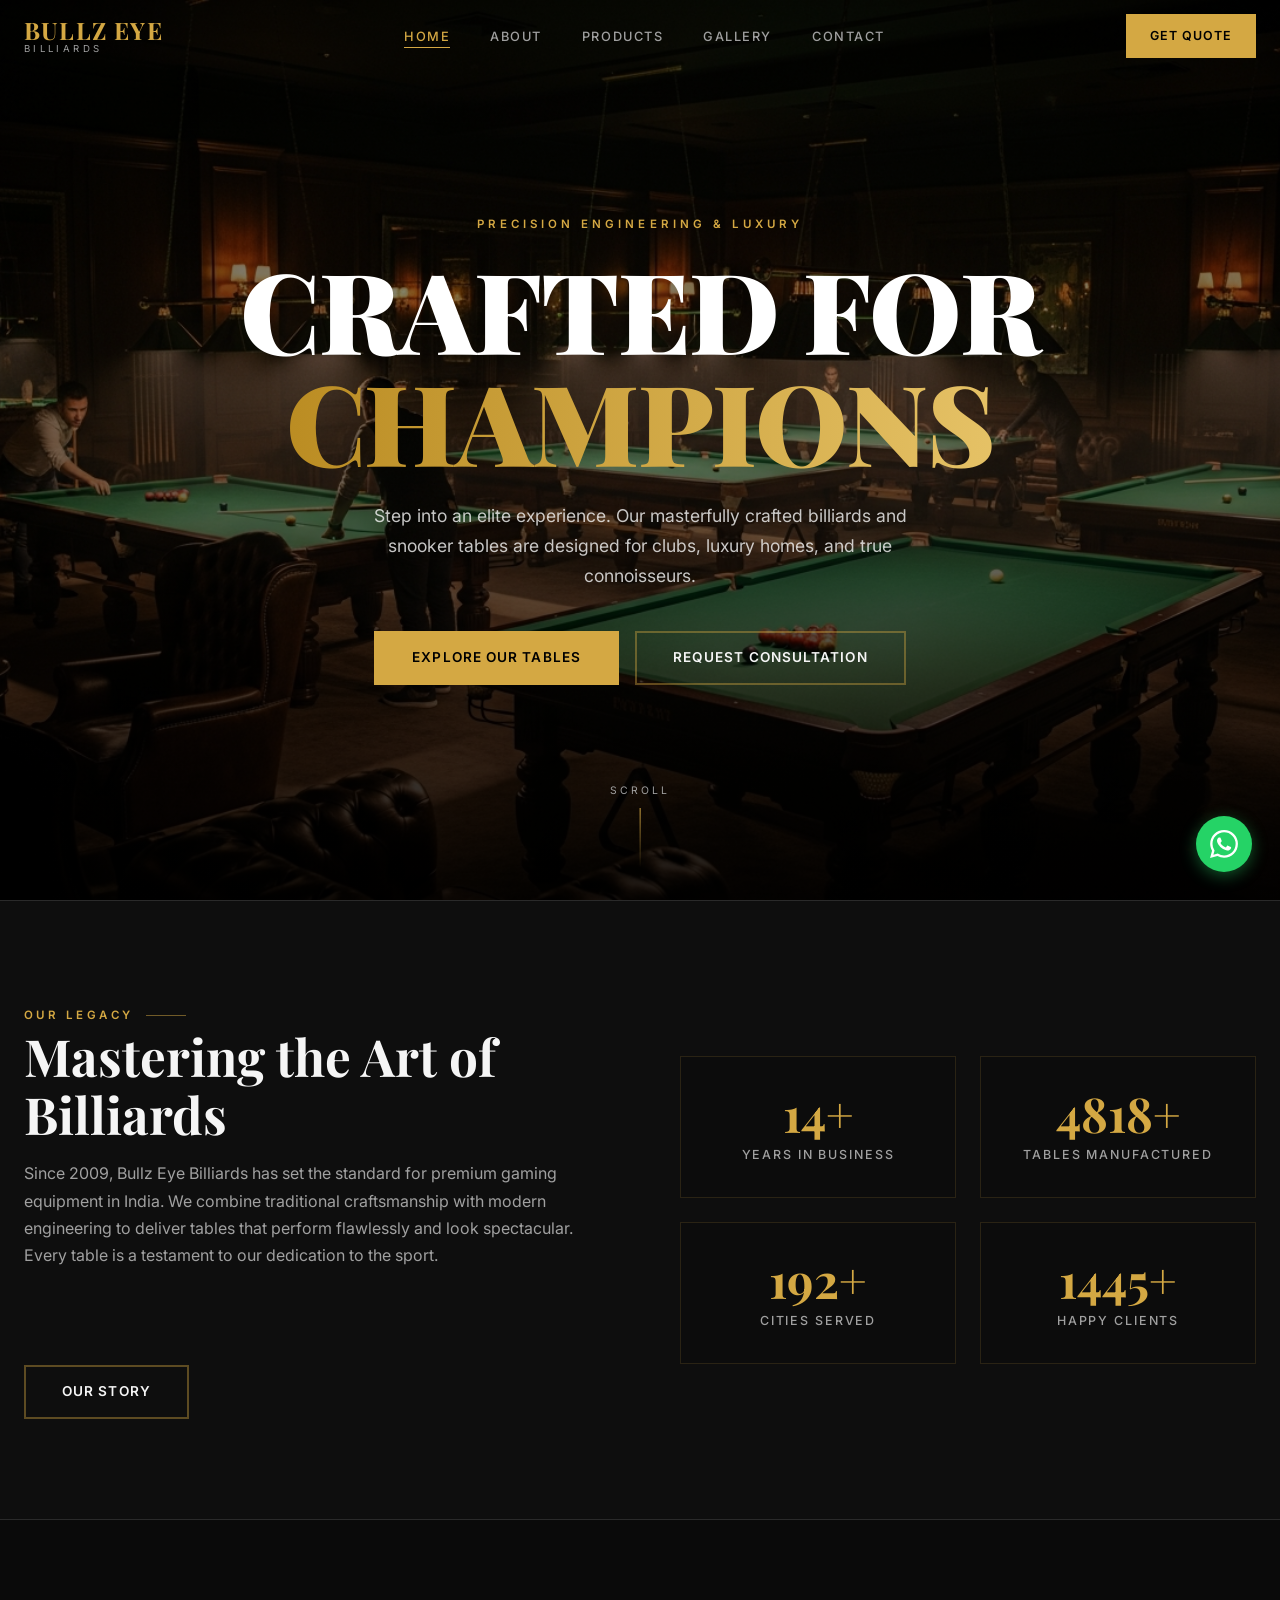
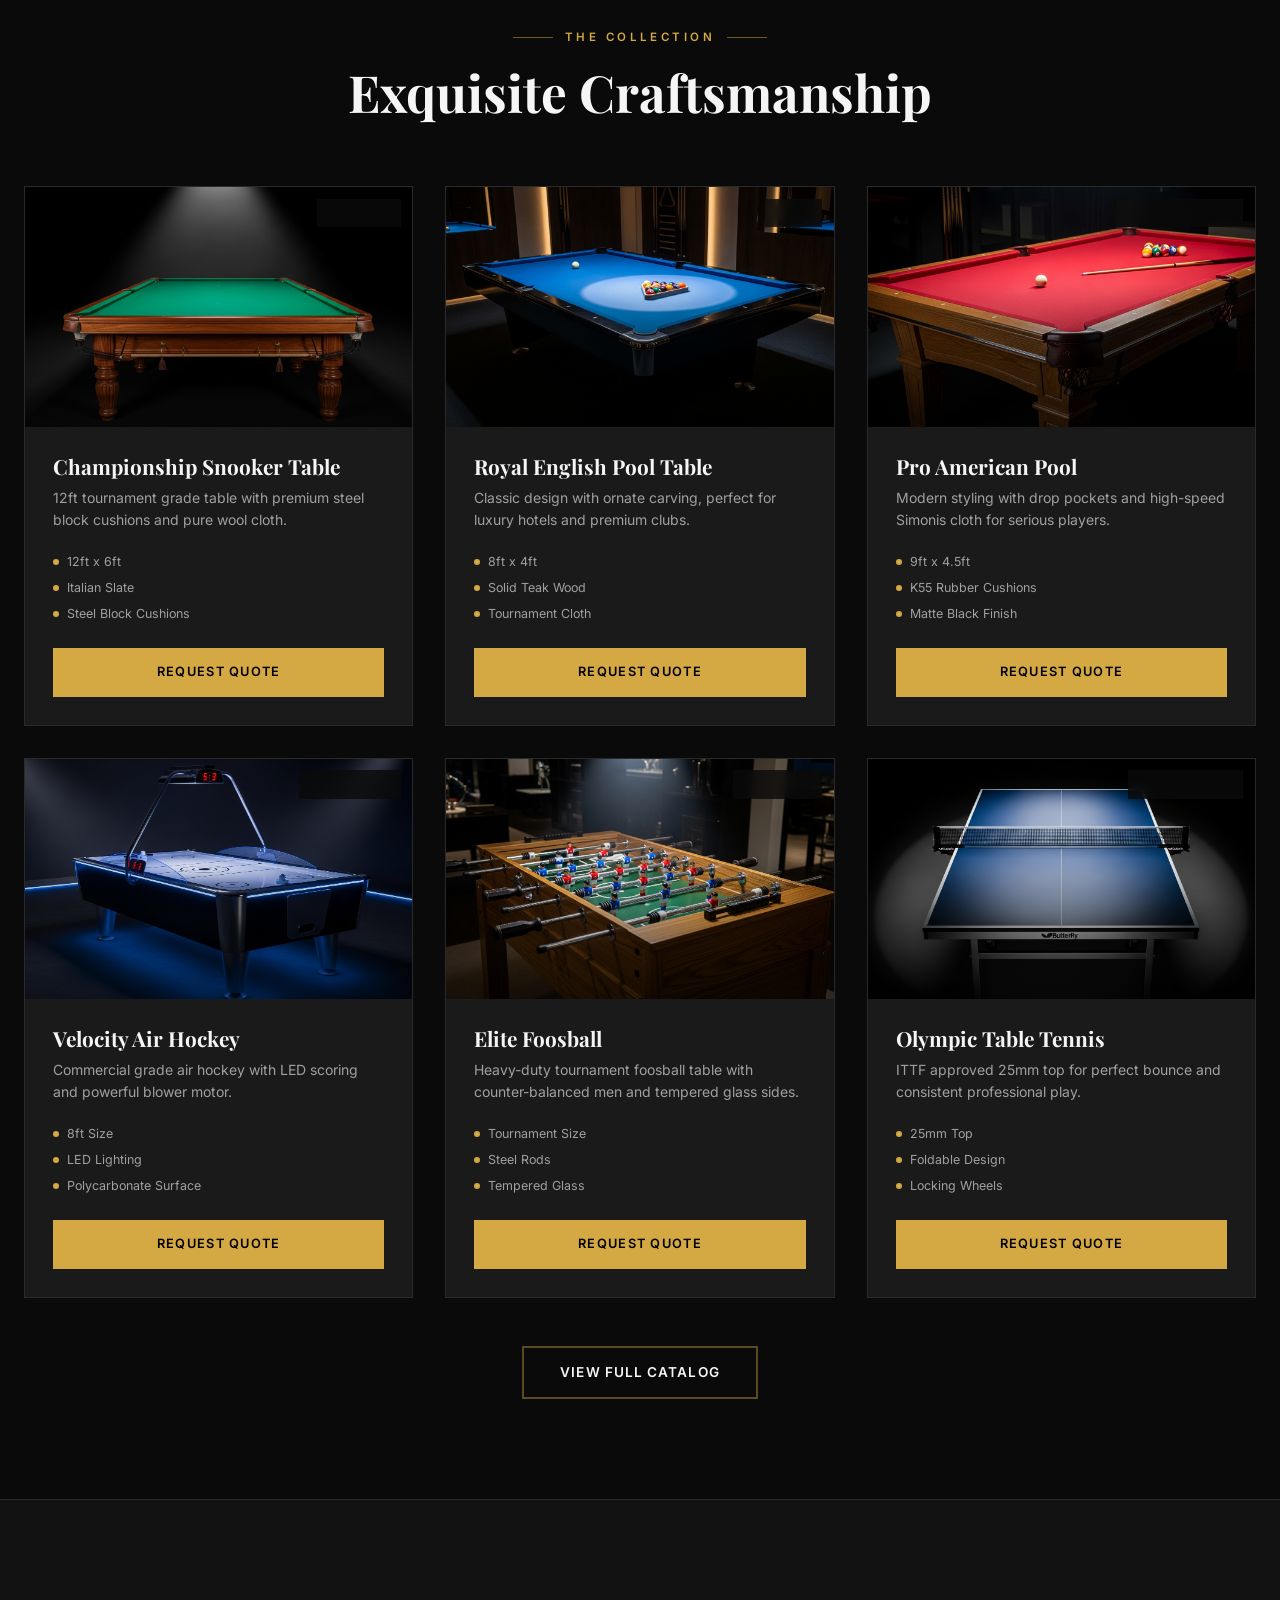
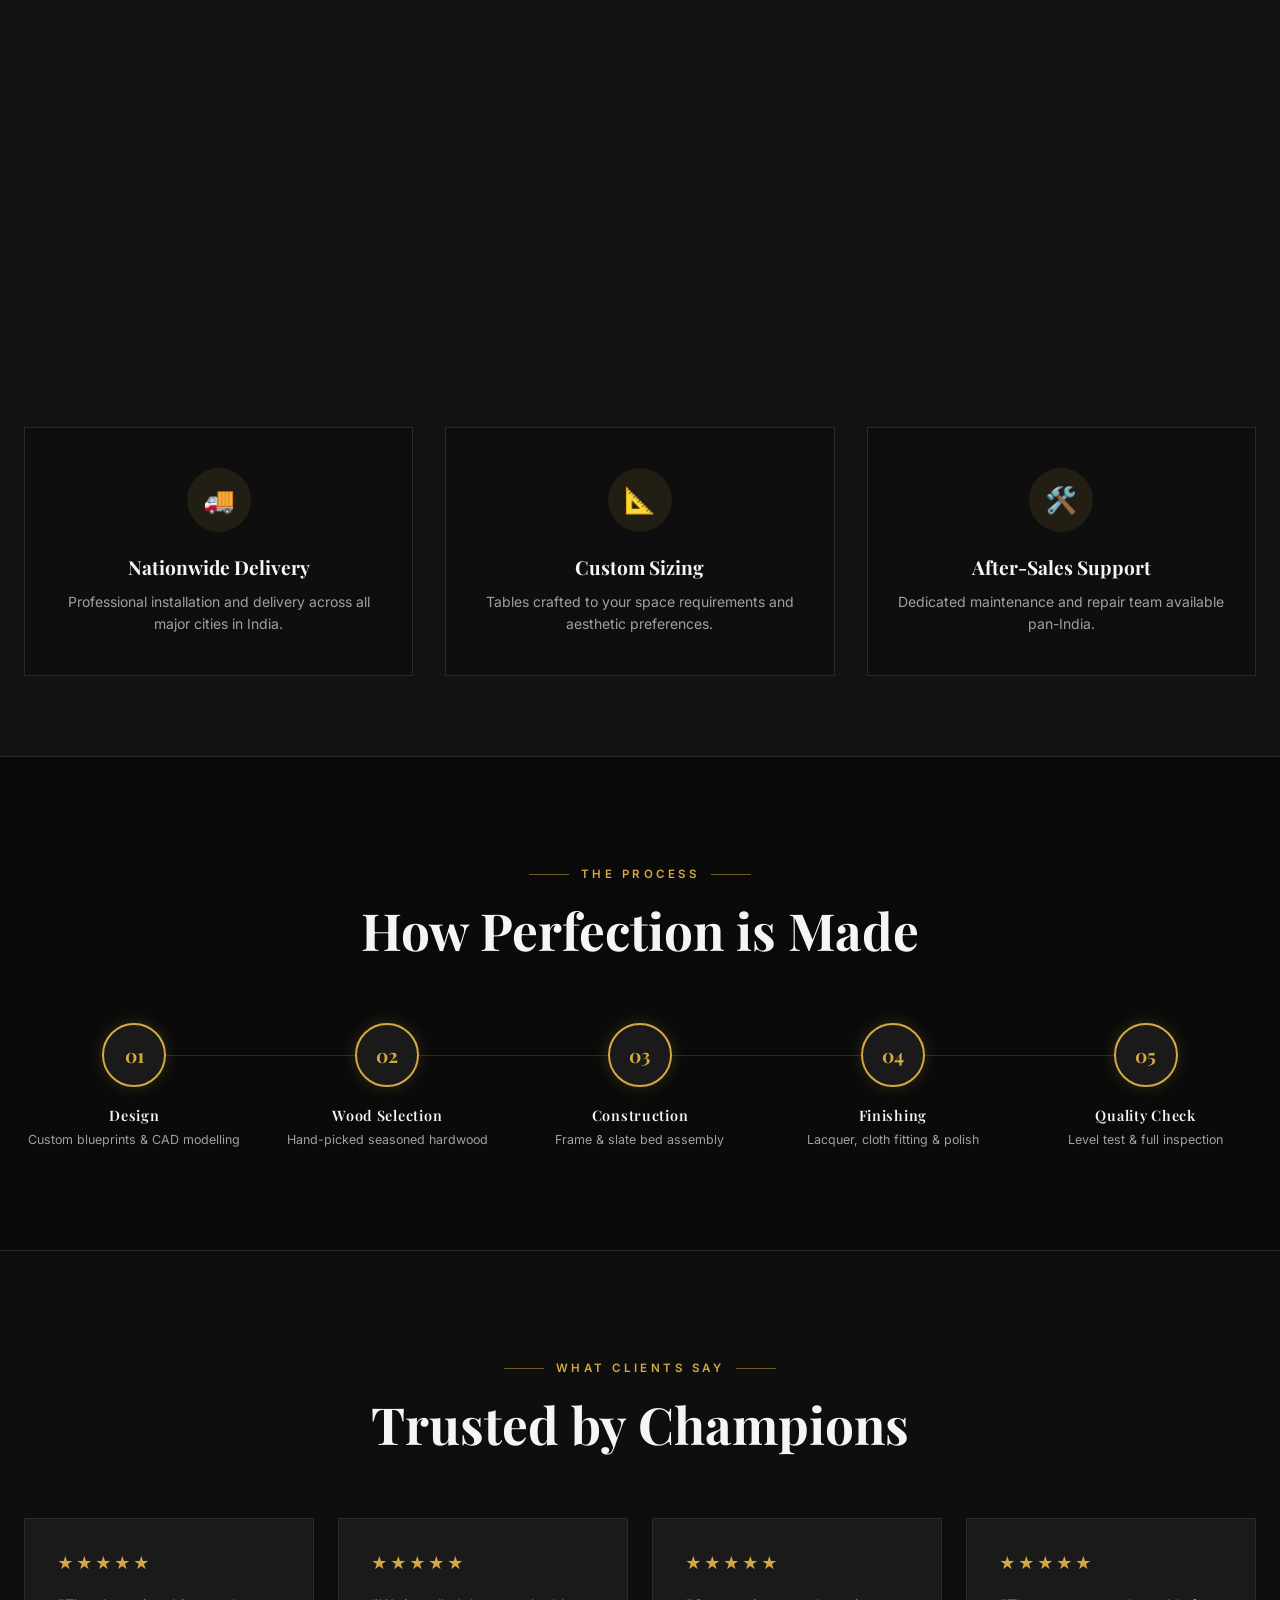
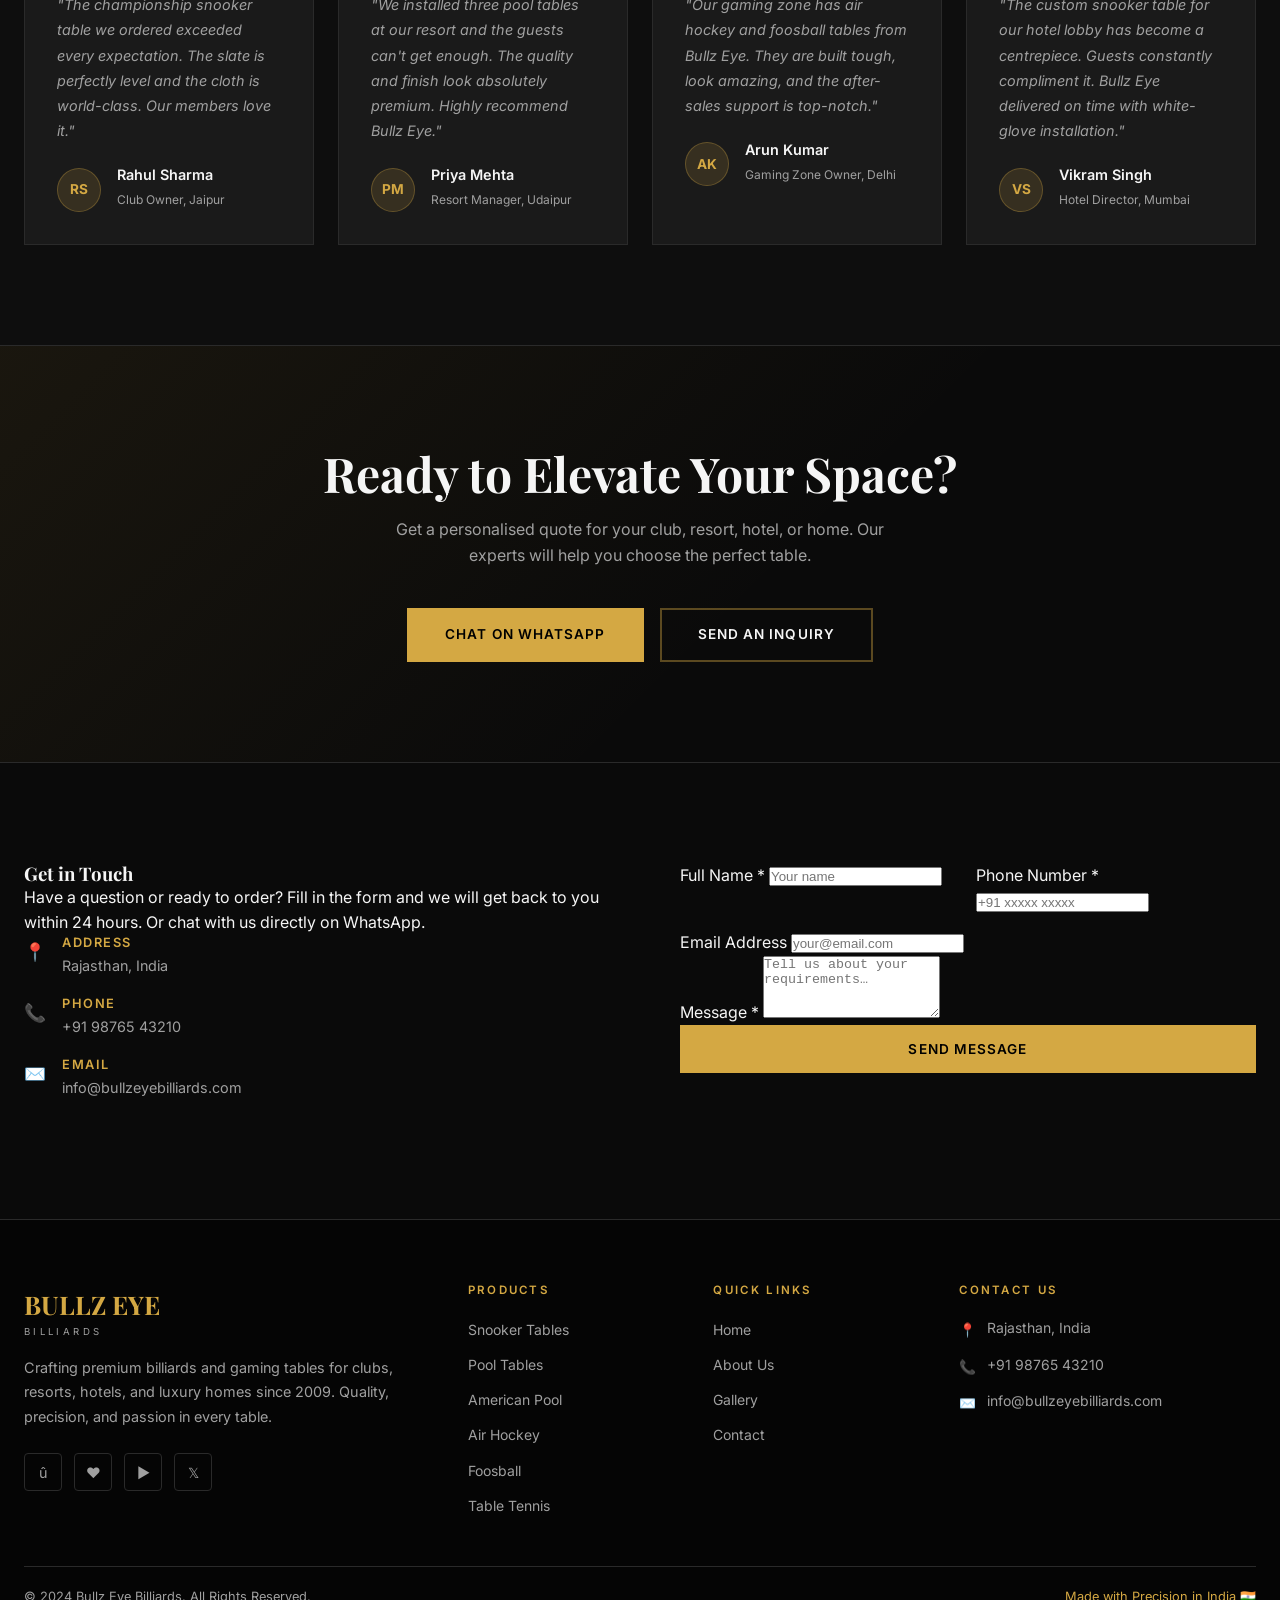
==== commit 665578f4: "Merge pull request #2 from janhavitate1511-droid/main My changes" ====
--- a/index.html
+++ b/index.html
@@ -1,568 +1,647 @@
 <!DOCTYPE html>
 <html lang="en">
+
 <head>
   <meta charset="UTF-8" />
   <meta name="viewport" content="width=device-width, initial-scale=1.0" />
   <title>Bullz Eye Billiards | Crafted for Champions</title>
-  <meta name="description" content="Bullz Eye Billiards — Premium manufacturer of Snooker, Pool, American Pool, Air Hockey, Foosball and Table Tennis tables for clubs, hotels, resorts and luxury homes across India." />
+  <meta name="description"
+    content="Bullz Eye Billiards — Premium manufacturer of Snooker, Pool, American Pool, Air Hockey, Foosball and Table Tennis tables for clubs, hotels, resorts and luxury homes across India." />
   <meta property="og:title" content="Bullz Eye Billiards | Crafted for Champions" />
-  <meta property="og:description" content="Premium billiards table manufacturer in India. Snooker, Pool, Air Hockey, Foosball & more." />
+  <meta property="og:description"
+    content="Premium billiards table manufacturer in India. Snooker, Pool, Air Hockey, Foosball & more." />
   <meta property="og:type" content="website" />
-  <link rel="stylesheet" href="style.css" />
-  <link rel="stylesheet" href="home.css" />
-  <link rel="stylesheet" href="products.css" />
+  <link rel="stylesheet" href="css/style.css" />
+  <link rel="stylesheet" href="css/home.css" />
+  <link rel="stylesheet" href="css/products.css" />
 </head>
+
 <body>
 
-<!-- ============================================================
+  <!-- ============================================================
      NAVBAR
      ============================================================ -->
-<nav class="navbar" role="navigation" aria-label="Main navigation">
-  <div class="container">
-    <a href="index.html" class="nav-logo" aria-label="Bullz Eye Billiards Home">
-      <span class="logo-main">BULLZ EYE</span>
-      <span class="logo-sub">Billiards</span>
-    </a>
-
-    <ul class="nav-links" role="list">
-      <li><a href="index.html">Home</a></li>
-      <li><a href="about.html">About</a></li>
-      <li><a href="products.html">Products</a></li>
-      <li><a href="gallery.html">Gallery</a></li>
-      <li><a href="contact.html">Contact</a></li>
-    </ul>
-
-    <a href="contact.html" class="btn-quote" aria-label="Get a Quote">Get Quote</a>
-
-    <button class="nav-toggle" aria-label="Toggle mobile menu" aria-expanded="false">
-      <span></span><span></span><span></span>
-    </button>
+  <nav class="navbar" role="navigation" aria-label="Main navigation">
+    <div class="container">
+      <a href="index.html" class="nav-logo" aria-label="Bullz Eye Billiards Home">
+        <span class="logo-main">BULLZ EYE</span>
+        <span class="logo-sub">Billiards</span>
+      </a>
+
+      <ul class="nav-links" role="list">
+        <li><a href="index.html">Home</a></li>
+        <li><a href="about.html">About</a></li>
+        <li><a href="products.html">Products</a></li>
+        <li><a href="gallery.html">Gallery</a></li>
+        <li><a href="contact.html">Contact</a></li>
+      </ul>
+
+      <a href="contact.html" class="btn-quote" aria-label="Get a Quote">Get Quote</a>
+
+      <button class="nav-toggle" aria-label="Toggle mobile menu" aria-expanded="false">
+        <span></span><span></span><span></span>
+      </button>
+    </div>
+  </nav>
+
+  <!-- Mobile Menu -->
+  <div class="nav-mobile" role="dialog" aria-label="Mobile navigation">
+    <a href="index.html">Home</a>
+    <a href="about.html">About</a>
+    <a href="products.html">Products</a>
+    <a href="gallery.html">Gallery</a>
+    <a href="contact.html">Contact</a>
+    <a href="contact.html" class="btn-quote">Get Quote</a>
   </div>
-</nav>
-
-<!-- Mobile Menu -->
-<div class="nav-mobile" role="dialog" aria-label="Mobile navigation">
-  <a href="index.html">Home</a>
-  <a href="about.html">About</a>
-  <a href="products.html">Products</a>
-  <a href="gallery.html">Gallery</a>
-  <a href="contact.html">Contact</a>
-  <a href="contact.html" class="btn-quote">Get Quote</a>
-</div>
-
-<!-- ============================================================
+
+  <!-- ============================================================
      HERO BANNER
      ============================================================ -->
-<section class="hero" id="home" aria-label="Hero banner">
-  <div class="hero-bg">
-    <img src="hero-bg.png" alt="Luxury billiards lounge" loading="eager" />
-  </div>
-
-  <div class="hero-content">
-    <p class="hero-eyebrow">Precision Engineering &amp; Luxury</p>
-    <h1 class="hero-title">
-      CRAFTED FOR
-      <span class="gold">CHAMPIONS</span>
-    </h1>
-    <p class="hero-desc">
-      Step into an elite experience. Our masterfully crafted billiards and snooker tables are designed for clubs, luxury homes, and true connoisseurs.
-    </p>
-    <div class="hero-cta">
-      <a href="products.html" class="btn-primary">Explore Our Tables</a>
-      <a href="#contact" class="btn-outline">Request Consultation</a>
-    </div>
-  </div>
-
-  <div class="hero-scroll" aria-hidden="true">
-    <span>Scroll</span>
-    <div class="hero-scroll-line"></div>
-  </div>
-</section>
-
-<!-- ============================================================
+  <section class="hero" id="home" aria-label="Hero banner">
+    <div class="hero-bg">
+      <img src="assets/pictures/hero-bg.png" alt="Luxury billiards lounge" loading="eager" />
+    </div>
+
+    <div class="hero-content">
+      <p class="hero-eyebrow">Precision Engineering &amp; Luxury</p>
+      <h1 class="hero-title">
+        CRAFTED FOR
+        <span class="gold">CHAMPIONS</span>
+      </h1>
+      <p class="hero-desc">
+        Step into an elite experience. Our masterfully crafted billiards and snooker tables are designed for clubs,
+        luxury homes, and true connoisseurs.
+      </p>
+      <div class="hero-cta">
+        <a href="products.html" class="btn-primary">Explore Our Tables</a>
+        <a href="#contact" class="btn-outline">Request Consultation</a>
+      </div>
+    </div>
+
+    <div class="hero-scroll" aria-hidden="true">
+      <span>Scroll</span>
+      <div class="hero-scroll-line"></div>
+    </div>
+  </section>
+
+  <!-- ============================================================
      COMPANY INTRODUCTION
      ============================================================ -->
-<section class="intro" id="about-intro" aria-label="Company introduction">
-  <div class="container">
-    <div class="intro-grid">
+  <section class="intro" id="about-intro" aria-label="Company introduction">
+    <div class="container">
+      <div class="intro-grid">
+        <div class="reveal">
+          <div class="section-heading left">
+            <p class="subtitle">Our Legacy</p>
+            <h2>Mastering the Art of Billiards</h2>
+            <p>Since 2009, Bullz Eye Billiards has set the standard for premium gaming equipment in India. We combine
+              traditional craftsmanship with modern engineering to deliver tables that perform flawlessly and look
+              spectacular. Every table is a testament to our dedication to the sport.</p>
+          </div>
+          <a href="about.html" class="btn-outline" style="margin-top:2rem;">Our Story</a>
+        </div>
+
+        <div class="stats-grid">
+          <div class="stat-card reveal reveal-delay-1">
+            <div class="stat-num" data-counter data-target="15" data-suffix="+">0+</div>
+            <div class="stat-label">Years in Business</div>
+          </div>
+          <div class="stat-card reveal reveal-delay-2">
+            <div class="stat-num" data-counter data-target="5000" data-suffix="+">0+</div>
+            <div class="stat-label">Tables Manufactured</div>
+          </div>
+          <div class="stat-card reveal reveal-delay-3">
+            <div class="stat-num" data-counter data-target="200" data-suffix="+">0+</div>
+            <div class="stat-label">Cities Served</div>
+          </div>
+          <div class="stat-card reveal reveal-delay-4">
+            <div class="stat-num" data-counter data-target="1500" data-suffix="+">0+</div>
+            <div class="stat-label">Happy Clients</div>
+          </div>
+        </div>
+      </div>
+    </div>
+  </section>
+
+  <!-- ============================================================
+     FEATURED PRODUCTS
+     ============================================================ -->
+  <section class="products" id="products" aria-label="Featured products">
+    <div class="container">
+      <div class="section-heading reveal">
+        <p class="subtitle">The Collection</p>
+        <h2>Exquisite Craftsmanship</h2>
+      </div>
+
+      <div class="product-grid">
+
+        <article class="product-card reveal reveal-delay-1" data-testid="card-product-1">
+          <div class="product-card-img">
+            <img src="assets/pictures/snooker-table.png" alt="Championship Snooker Table" loading="lazy" />
+            <span class="product-badge">Snooker</span>
+          </div>
+          <div class="product-card-body">
+            <h3>Championship Snooker Table</h3>
+            <p class="desc">12ft tournament grade table with premium steel block cushions and pure wool cloth.</p>
+            <ul class="product-specs">
+              <li>12ft x 6ft</li>
+              <li>Italian Slate</li>
+              <li>Steel Block Cushions</li>
+            </ul>
+            <a href="https://wa.me/919876543210?text=Hi%20Bullz%20Eye!%20I%20want%20a%20quote%20for%20Championship%20Snooker%20Table."
+              target="_blank" class="btn-product-quote">Request Quote</a>
+          </div>
+        </article>
+
+        <article class="product-card reveal reveal-delay-2" data-testid="card-product-2">
+          <div class="product-card-img">
+            <img src="assets/pictures/pool-table.png" alt="Royal English Pool Table" loading="lazy" />
+            <span class="product-badge">Pool</span>
+          </div>
+          <div class="product-card-body">
+            <h3>Royal English Pool Table</h3>
+            <p class="desc">Classic design with ornate carving, perfect for luxury hotels and premium clubs.</p>
+            <ul class="product-specs">
+              <li>8ft x 4ft</li>
+              <li>Solid Teak Wood</li>
+              <li>Tournament Cloth</li>
+            </ul>
+            <a href="https://wa.me/919876543210?text=Hi%20Bullz%20Eye!%20I%20want%20a%20quote%20for%20Royal%20English%20Pool%20Table."
+              target="_blank" class="btn-product-quote">Request Quote</a>
+          </div>
+        </article>
+
+        <article class="product-card reveal reveal-delay-3" data-testid="card-product-3">
+          <div class="product-card-img">
+            <img src="assets/pictures/american-pool-table.png" alt="Pro American Pool Table" loading="lazy" />
+            <span class="product-badge">American Pool</span>
+          </div>
+          <div class="product-card-body">
+            <h3>Pro American Pool</h3>
+            <p class="desc">Modern styling with drop pockets and high-speed Simonis cloth for serious players.</p>
+            <ul class="product-specs">
+              <li>9ft x 4.5ft</li>
+              <li>K55 Rubber Cushions</li>
+              <li>Matte Black Finish</li>
+            </ul>
+            <a href="https://wa.me/919876543210?text=Hi%20Bullz%20Eye!%20I%20want%20a%20quote%20for%20Pro%20American%20Pool."
+              target="_blank" class="btn-product-quote">Request Quote</a>
+          </div>
+        </article>
+
+        <article class="product-card reveal reveal-delay-1" data-testid="card-product-4">
+          <div class="product-card-img">
+            <img src="assets/pictures/air-hockey-table.png" alt="Velocity Air Hockey Table" loading="lazy" />
+            <span class="product-badge">Air Hockey</span>
+          </div>
+          <div class="product-card-body">
+            <h3>Velocity Air Hockey</h3>
+            <p class="desc">Commercial grade air hockey with LED scoring and powerful blower motor.</p>
+            <ul class="product-specs">
+              <li>8ft Size</li>
+              <li>LED Lighting</li>
+              <li>Polycarbonate Surface</li>
+            </ul>
+            <a href="https://wa.me/919876543210?text=Hi%20Bullz%20Eye!%20I%20want%20a%20quote%20for%20Velocity%20Air%20Hockey."
+              target="_blank" class="btn-product-quote">Request Quote</a>
+          </div>
+        </article>
+
+        <article class="product-card reveal reveal-delay-2" data-testid="card-product-5">
+          <div class="product-card-img">
+            <img src="assets/pictures/foosball-table.png" alt="Elite Foosball Table" loading="lazy" />
+            <span class="product-badge">Foosball</span>
+          </div>
+          <div class="product-card-body">
+            <h3>Elite Foosball</h3>
+            <p class="desc">Heavy-duty tournament foosball table with counter-balanced men and tempered glass sides.</p>
+            <ul class="product-specs">
+              <li>Tournament Size</li>
+              <li>Steel Rods</li>
+              <li>Tempered Glass</li>
+            </ul>
+            <a href="https://wa.me/919876543210?text=Hi%20Bullz%20Eye!%20I%20want%20a%20quote%20for%20Elite%20Foosball."
+              target="_blank" class="btn-product-quote">Request Quote</a>
+          </div>
+        </article>
+
+        <article class="product-card reveal reveal-delay-3" data-testid="card-product-6">
+          <div class="product-card-img">
+            <img src="assets/pictures/table-tennis.png" alt="Olympic Table Tennis Table" loading="lazy" />
+            <span class="product-badge">Table Tennis</span>
+          </div>
+          <div class="product-card-body">
+            <h3>Olympic Table Tennis</h3>
+            <p class="desc">ITTF approved 25mm top for perfect bounce and consistent professional play.</p>
+            <ul class="product-specs">
+              <li>25mm Top</li>
+              <li>Foldable Design</li>
+              <li>Locking Wheels</li>
+            </ul>
+            <a href="https://wa.me/919876543210?text=Hi%20Bullz%20Eye!%20I%20want%20a%20quote%20for%20Olympic%20Table%20Tennis."
+              target="_blank" class="btn-product-quote">Request Quote</a>
+          </div>
+        </article>
+
+      </div>
+
+      <div style="text-align:center; margin-top:3rem;">
+        <a href="products.html" class="btn-outline">View Full Catalog</a>
+      </div>
+    </div>
+  </section>
+
+  <!-- ============================================================
+     WHY CHOOSE US
+     ============================================================ -->
+  <section class="why" aria-label="Why choose us">
+    <div class="container">
+      <div class="section-heading reveal">
+        <p class="subtitle">The Advantage</p>
+        <h2>Why We Stand Apart</h2>
+      </div>
+
+      <div class="why-grid">
+        <div class="why-card reveal reveal-delay-1">
+          <div class="why-icon">🏆</div>
+          <h4>Tournament Grade</h4>
+          <p>Built to official specifications for professional and tournament-level play.</p>
+        </div>
+        <div class="why-card reveal reveal-delay-2">
+          <div class="why-icon">🪵</div>
+          <h4>Premium Materials</h4>
+          <p>Solid woods, Italian slates, and English wool cloth for lasting quality.</p>
+        </div>
+        <div class="why-card reveal reveal-delay-3">
+          <div class="why-icon">⚙️</div>
+          <h4>Precision Engineering</h4>
+          <p>Flawless leveling, cushion response, and consistent playing surface.</p>
+        </div>
+        <div class="why-card reveal reveal-delay-4">
+          <div class="why-icon">🚚</div>
+          <h4>Nationwide Delivery</h4>
+          <p>Professional installation and delivery across all major cities in India.</p>
+        </div>
+        <div class="why-card reveal reveal-delay-1">
+          <div class="why-icon">📐</div>
+          <h4>Custom Sizing</h4>
+          <p>Tables crafted to your space requirements and aesthetic preferences.</p>
+        </div>
+        <div class="why-card reveal reveal-delay-2">
+          <div class="why-icon">🛠️</div>
+          <h4>After-Sales Support</h4>
+          <p>Dedicated maintenance and repair team available pan-India.</p>
+        </div>
+      </div>
+    </div>
+  </section>
+
+  <!-- ============================================================
+     MANUFACTURING PROCESS
+     ============================================================ -->
+  <section class="process" aria-label="Manufacturing process">
+    <div class="container">
+      <div class="section-heading reveal">
+        <p class="subtitle">The Process</p>
+        <h2>How Perfection is Made</h2>
+      </div>
+
+      <div class="process-steps">
+        <div class="process-step reveal reveal-delay-1">
+          <div class="step-num">01</div>
+          <h4>Design</h4>
+          <p>Custom blueprints &amp; CAD modelling</p>
+        </div>
+        <div class="process-step reveal reveal-delay-2">
+          <div class="step-num">02</div>
+          <h4>Wood Selection</h4>
+          <p>Hand-picked seasoned hardwood</p>
+        </div>
+        <div class="process-step reveal reveal-delay-3">
+          <div class="step-num">03</div>
+          <h4>Construction</h4>
+          <p>Frame &amp; slate bed assembly</p>
+        </div>
+        <div class="process-step reveal reveal-delay-4">
+          <div class="step-num">04</div>
+          <h4>Finishing</h4>
+          <p>Lacquer, cloth fitting &amp; polish</p>
+        </div>
+        <div class="process-step reveal reveal-delay-5">
+          <div class="step-num">05</div>
+          <h4>Quality Check</h4>
+          <p>Level test &amp; full inspection</p>
+        </div>
+      </div>
+    </div>
+  </section>
+
+  <!-- ============================================================
+     TESTIMONIALS
+     ============================================================ -->
+  <section class="testimonials" aria-label="Client testimonials">
+    <div class="container">
+      <div class="section-heading reveal">
+        <p class="subtitle">What Clients Say</p>
+        <h2>Trusted by Champions</h2>
+      </div>
+
+      <div class="testimonials-grid">
+        <div class="testimonial-card reveal reveal-delay-1">
+          <div class="t-stars">★★★★★</div>
+          <p class="t-quote">"The championship snooker table we ordered exceeded every expectation. The slate is
+            perfectly level and the cloth is world-class. Our members love it."</p>
+          <div class="t-author">
+            <div class="t-avatar">RS</div>
+            <div>
+              <h5>Rahul Sharma</h5>
+              <span>Club Owner, Jaipur</span>
+            </div>
+          </div>
+        </div>
+
+        <div class="testimonial-card reveal reveal-delay-2">
+          <div class="t-stars">★★★★★</div>
+          <p class="t-quote">"We installed three pool tables at our resort and the guests can't get enough. The quality
+            and finish look absolutely premium. Highly recommend Bullz Eye."</p>
+          <div class="t-author">
+            <div class="t-avatar">PM</div>
+            <div>
+              <h5>Priya Mehta</h5>
+              <span>Resort Manager, Udaipur</span>
+            </div>
+          </div>
+        </div>
+
+        <div class="testimonial-card reveal reveal-delay-3">
+          <div class="t-stars">★★★★★</div>
+          <p class="t-quote">"Our gaming zone has air hockey and foosball tables from Bullz Eye. They are built tough,
+            look amazing, and the after-sales support is top-notch."</p>
+          <div class="t-author">
+            <div class="t-avatar">AK</div>
+            <div>
+              <h5>Arun Kumar</h5>
+              <span>Gaming Zone Owner, Delhi</span>
+            </div>
+          </div>
+        </div>
+
+        <div class="testimonial-card reveal reveal-delay-4">
+          <div class="t-stars">★★★★★</div>
+          <p class="t-quote">"The custom snooker table for our hotel lobby has become a centrepiece. Guests constantly
+            compliment it. Bullz Eye delivered on time with white-glove installation."</p>
+          <div class="t-author">
+            <div class="t-avatar">VS</div>
+            <div>
+              <h5>Vikram Singh</h5>
+              <span>Hotel Director, Mumbai</span>
+            </div>
+          </div>
+        </div>
+      </div>
+    </div>
+  </section>
+
+  <!-- ============================================================
+     CALL TO ACTION
+     ============================================================ -->
+  <section class="cta" aria-label="Call to action">
+    <div class="container">
       <div class="reveal">
-        <div class="section-heading left">
-          <p class="subtitle">Our Legacy</p>
-          <h2>Mastering the Art of Billiards</h2>
-          <p>Since 2009, Bullz Eye Billiards has set the standard for premium gaming equipment in India. We combine traditional craftsmanship with modern engineering to deliver tables that perform flawlessly and look spectacular. Every table is a testament to our dedication to the sport.</p>
-        </div>
-        <a href="about.html" class="btn-outline" style="margin-top:2rem;">Our Story</a>
-      </div>
-
-      <div class="stats-grid">
-        <div class="stat-card reveal reveal-delay-1">
-          <div class="stat-num" data-counter data-target="15" data-suffix="+">0+</div>
-          <div class="stat-label">Years in Business</div>
-        </div>
-        <div class="stat-card reveal reveal-delay-2">
-          <div class="stat-num" data-counter data-target="5000" data-suffix="+">0+</div>
-          <div class="stat-label">Tables Manufactured</div>
-        </div>
-        <div class="stat-card reveal reveal-delay-3">
-          <div class="stat-num" data-counter data-target="200" data-suffix="+">0+</div>
-          <div class="stat-label">Cities Served</div>
-        </div>
-        <div class="stat-card reveal reveal-delay-4">
-          <div class="stat-num" data-counter data-target="1500" data-suffix="+">0+</div>
-          <div class="stat-label">Happy Clients</div>
-        </div>
-      </div>
-    </div>
-  </div>
-</section>
-
-<!-- ============================================================
-     FEATURED PRODUCTS
-     ============================================================ -->
-<section class="products" id="products" aria-label="Featured products">
-  <div class="container">
-    <div class="section-heading reveal">
-      <p class="subtitle">The Collection</p>
-      <h2>Exquisite Craftsmanship</h2>
-    </div>
-
-    <div class="product-grid">
-
-      <article class="product-card reveal reveal-delay-1" data-testid="card-product-1">
-        <div class="product-card-img">
-          <img src="snooker-table.png" alt="Championship Snooker Table" loading="lazy" />
-          <span class="product-badge">Snooker</span>
-        </div>
-        <div class="product-card-body">
-          <h3>Championship Snooker Table</h3>
-          <p class="desc">12ft tournament grade table with premium steel block cushions and pure wool cloth.</p>
-          <ul class="product-specs">
-            <li>12ft x 6ft</li>
-            <li>Italian Slate</li>
-            <li>Steel Block Cushions</li>
+        <h2>Ready to Elevate Your Space?</h2>
+        <p>Get a personalised quote for your club, resort, hotel, or home. Our experts will help you choose the perfect
+          table.</p>
+        <div class="cta-buttons">
+          <a href="https://wa.me/919876543210?text=Hi%20Bullz%20Eye%20Billiards!%20I%20am%20interested%20in%20your%20tables."
+            target="_blank" class="btn-primary">Chat on WhatsApp</a>
+          <a href="contact.html" class="btn-outline">Send an Inquiry</a>
+        </div>
+      </div>
+    </div>
+  </section>
+
+  <!-- ============================================================
+     CONTACT FORM (INLINE)
+     ============================================================ -->
+  <section class="contact-home" id="contact" aria-label="Contact form">
+    <div class="container">
+      <div class="contact-home-grid">
+        <div class="reveal">
+          <h3>Get in Touch</h3>
+          <p>Have a question or ready to order? Fill in the form and we will get back to you within 24 hours. Or chat
+            with us directly on WhatsApp.</p>
+
+          <div class="contact-detail">
+            <span class="icon">📍</span>
+            <div>
+              <h5>Address</h5>
+              <p>Rajasthan, India</p>
+            </div>
+          </div>
+          <div class="contact-detail">
+            <span class="icon">📞</span>
+            <div>
+              <h5>Phone</h5>
+              <p>+91 98765 43210</p>
+            </div>
+          </div>
+          <div class="contact-detail">
+            <span class="icon">✉️</span>
+            <div>
+              <h5>Email</h5>
+              <p>info@bullzeyebilliards.com</p>
+            </div>
+          </div>
+        </div>
+
+        <div class="reveal reveal-delay-2">
+          <form id="homeContactForm" novalidate>
+            <div class="form-row" style="display:grid;grid-template-columns:1fr 1fr;gap:1rem;margin-bottom:1rem;">
+              <div class="form-group">
+                <label for="hName">Full Name *</label>
+                <input type="text" id="hName" name="name" placeholder="Your name" required />
+              </div>
+              <div class="form-group">
+                <label for="hPhone">Phone Number *</label>
+                <input type="tel" id="hPhone" name="phone" placeholder="+91 xxxxx xxxxx" required />
+              </div>
+            </div>
+            <div class="form-group">
+              <label for="hEmail">Email Address</label>
+              <input type="email" id="hEmail" name="email" placeholder="your@email.com" />
+            </div>
+            <div class="form-group">
+              <label for="hMessage">Message *</label>
+              <textarea id="hMessage" name="message" rows="4" placeholder="Tell us about your requirements…"
+                required></textarea>
+            </div>
+            <button type="submit" class="btn-primary" style="width:100%;justify-content:center;">Send Message</button>
+            <div id="homeFormSuccess" class="form-success"
+              style="display:none;margin-top:1rem;background:rgba(0,200,83,0.08);border:1px solid rgba(0,200,83,0.3);padding:1rem;text-align:center;color:#00c853;font-size:0.9rem;">
+              Thank you! We will contact you soon. Redirecting to WhatsApp…
+            </div>
+          </form>
+        </div>
+      </div>
+    </div>
+  </section>
+
+  <!-- ============================================================
+     FOOTER
+     ============================================================ -->
+  <footer>
+    <div class="container">
+      <div class="footer-grid">
+        <div class="footer-brand">
+          <div class="logo-main">BULLZ EYE</div>
+          <div class="logo-sub">Billiards</div>
+          <p>Crafting premium billiards and gaming tables for clubs, resorts, hotels, and luxury homes since 2009.
+            Quality, precision, and passion in every table.</p>
+          <div class="footer-social">
+            <a href="#" aria-label="Facebook">&#xFB;</a>
+            <a href="#" aria-label="Instagram">&#x2764;</a>
+            <a href="#" aria-label="YouTube">&#x25B6;</a>
+            <a href="#" aria-label="Twitter/X">&#x1D54F;</a>
+          </div>
+        </div>
+
+        <div class="footer-col">
+          <h4>Products</h4>
+          <ul>
+            <li><a href="products.html?category=snooker">Snooker Tables</a></li>
+            <li><a href="products.html?category=pool">Pool Tables</a></li>
+            <li><a href="products.html?category=american-pool">American Pool</a></li>
+            <li><a href="products.html?category=air-hockey">Air Hockey</a></li>
+            <li><a href="products.html?category=foosball">Foosball</a></li>
+            <li><a href="products.html?category=table-tennis">Table Tennis</a></li>
           </ul>
-          <a href="https://wa.me/919876543210?text=Hi%20Bullz%20Eye!%20I%20want%20a%20quote%20for%20Championship%20Snooker%20Table." target="_blank" class="btn-product-quote">Request Quote</a>
-        </div>
-      </article>
-
-      <article class="product-card reveal reveal-delay-2" data-testid="card-product-2">
-        <div class="product-card-img">
-          <img src="pool-table.png" alt="Royal English Pool Table" loading="lazy" />
-          <span class="product-badge">Pool</span>
-        </div>
-        <div class="product-card-body">
-          <h3>Royal English Pool Table</h3>
-          <p class="desc">Classic design with ornate carving, perfect for luxury hotels and premium clubs.</p>
-          <ul class="product-specs">
-            <li>8ft x 4ft</li>
-            <li>Solid Teak Wood</li>
-            <li>Tournament Cloth</li>
+        </div>
+
+        <div class="footer-col">
+          <h4>Quick Links</h4>
+          <ul>
+            <li><a href="index.html">Home</a></li>
+            <li><a href="about.html">About Us</a></li>
+            <li><a href="gallery.html">Gallery</a></li>
+            <li><a href="contact.html">Contact</a></li>
           </ul>
-          <a href="https://wa.me/919876543210?text=Hi%20Bullz%20Eye!%20I%20want%20a%20quote%20for%20Royal%20English%20Pool%20Table." target="_blank" class="btn-product-quote">Request Quote</a>
-        </div>
-      </article>
-
-      <article class="product-card reveal reveal-delay-3" data-testid="card-product-3">
-        <div class="product-card-img">
-          <img src="american-pool-table.png" alt="Pro American Pool Table" loading="lazy" />
-          <span class="product-badge">American Pool</span>
-        </div>
-        <div class="product-card-body">
-          <h3>Pro American Pool</h3>
-          <p class="desc">Modern styling with drop pockets and high-speed Simonis cloth for serious players.</p>
-          <ul class="product-specs">
-            <li>9ft x 4.5ft</li>
-            <li>K55 Rubber Cushions</li>
-            <li>Matte Black Finish</li>
-          </ul>
-          <a href="https://wa.me/919876543210?text=Hi%20Bullz%20Eye!%20I%20want%20a%20quote%20for%20Pro%20American%20Pool." target="_blank" class="btn-product-quote">Request Quote</a>
-        </div>
-      </article>
-
-      <article class="product-card reveal reveal-delay-1" data-testid="card-product-4">
-        <div class="product-card-img">
-          <img src="air-hockey-table.png" alt="Velocity Air Hockey Table" loading="lazy" />
-          <span class="product-badge">Air Hockey</span>
-        </div>
-        <div class="product-card-body">
-          <h3>Velocity Air Hockey</h3>
-          <p class="desc">Commercial grade air hockey with LED scoring and powerful blower motor.</p>
-          <ul class="product-specs">
-            <li>8ft Size</li>
-            <li>LED Lighting</li>
-            <li>Polycarbonate Surface</li>
-          </ul>
-          <a href="https://wa.me/919876543210?text=Hi%20Bullz%20Eye!%20I%20want%20a%20quote%20for%20Velocity%20Air%20Hockey." target="_blank" class="btn-product-quote">Request Quote</a>
-        </div>
-      </article>
-
-      <article class="product-card reveal reveal-delay-2" data-testid="card-product-5">
-        <div class="product-card-img">
-          <img src="foosball-table.png" alt="Elite Foosball Table" loading="lazy" />
-          <span class="product-badge">Foosball</span>
-        </div>
-        <div class="product-card-body">
-          <h3>Elite Foosball</h3>
-          <p class="desc">Heavy-duty tournament foosball table with counter-balanced men and tempered glass sides.</p>
-          <ul class="product-specs">
-            <li>Tournament Size</li>
-            <li>Steel Rods</li>
-            <li>Tempered Glass</li>
-          </ul>
-          <a href="https://wa.me/919876543210?text=Hi%20Bullz%20Eye!%20I%20want%20a%20quote%20for%20Elite%20Foosball." target="_blank" class="btn-product-quote">Request Quote</a>
-        </div>
-      </article>
-
-      <article class="product-card reveal reveal-delay-3" data-testid="card-product-6">
-        <div class="product-card-img">
-          <img src="table-tennis.png" alt="Olympic Table Tennis Table" loading="lazy" />
-          <span class="product-badge">Table Tennis</span>
-        </div>
-        <div class="product-card-body">
-          <h3>Olympic Table Tennis</h3>
-          <p class="desc">ITTF approved 25mm top for perfect bounce and consistent professional play.</p>
-          <ul class="product-specs">
-            <li>25mm Top</li>
-            <li>Foldable Design</li>
-            <li>Locking Wheels</li>
-          </ul>
-          <a href="https://wa.me/919876543210?text=Hi%20Bullz%20Eye!%20I%20want%20a%20quote%20for%20Olympic%20Table%20Tennis." target="_blank" class="btn-product-quote">Request Quote</a>
-        </div>
-      </article>
-
-    </div>
-
-    <div style="text-align:center; margin-top:3rem;">
-      <a href="products.html" class="btn-outline">View Full Catalog</a>
-    </div>
-  </div>
-</section>
-
-<!-- ============================================================
-     WHY CHOOSE US
-     ============================================================ -->
-<section class="why" aria-label="Why choose us">
-  <div class="container">
-    <div class="section-heading reveal">
-      <p class="subtitle">The Advantage</p>
-      <h2>Why We Stand Apart</h2>
-    </div>
-
-    <div class="why-grid">
-      <div class="why-card reveal reveal-delay-1">
-        <div class="why-icon">🏆</div>
-        <h4>Tournament Grade</h4>
-        <p>Built to official specifications for professional and tournament-level play.</p>
-      </div>
-      <div class="why-card reveal reveal-delay-2">
-        <div class="why-icon">🪵</div>
-        <h4>Premium Materials</h4>
-        <p>Solid woods, Italian slates, and English wool cloth for lasting quality.</p>
-      </div>
-      <div class="why-card reveal reveal-delay-3">
-        <div class="why-icon">⚙️</div>
-        <h4>Precision Engineering</h4>
-        <p>Flawless leveling, cushion response, and consistent playing surface.</p>
-      </div>
-      <div class="why-card reveal reveal-delay-4">
-        <div class="why-icon">🚚</div>
-        <h4>Nationwide Delivery</h4>
-        <p>Professional installation and delivery across all major cities in India.</p>
-      </div>
-      <div class="why-card reveal reveal-delay-1">
-        <div class="why-icon">📐</div>
-        <h4>Custom Sizing</h4>
-        <p>Tables crafted to your space requirements and aesthetic preferences.</p>
-      </div>
-      <div class="why-card reveal reveal-delay-2">
-        <div class="why-icon">🛠️</div>
-        <h4>After-Sales Support</h4>
-        <p>Dedicated maintenance and repair team available pan-India.</p>
-      </div>
-    </div>
-  </div>
-</section>
-
-<!-- ============================================================
-     MANUFACTURING PROCESS
-     ============================================================ -->
-<section class="process" aria-label="Manufacturing process">
-  <div class="container">
-    <div class="section-heading reveal">
-      <p class="subtitle">The Process</p>
-      <h2>How Perfection is Made</h2>
-    </div>
-
-    <div class="process-steps">
-      <div class="process-step reveal reveal-delay-1">
-        <div class="step-num">01</div>
-        <h4>Design</h4>
-        <p>Custom blueprints &amp; CAD modelling</p>
-      </div>
-      <div class="process-step reveal reveal-delay-2">
-        <div class="step-num">02</div>
-        <h4>Wood Selection</h4>
-        <p>Hand-picked seasoned hardwood</p>
-      </div>
-      <div class="process-step reveal reveal-delay-3">
-        <div class="step-num">03</div>
-        <h4>Construction</h4>
-        <p>Frame &amp; slate bed assembly</p>
-      </div>
-      <div class="process-step reveal reveal-delay-4">
-        <div class="step-num">04</div>
-        <h4>Finishing</h4>
-        <p>Lacquer, cloth fitting &amp; polish</p>
-      </div>
-      <div class="process-step reveal reveal-delay-5">
-        <div class="step-num">05</div>
-        <h4>Quality Check</h4>
-        <p>Level test &amp; full inspection</p>
-      </div>
-    </div>
-  </div>
-</section>
-
-<!-- ============================================================
-     TESTIMONIALS
-     ============================================================ -->
-<section class="testimonials" aria-label="Client testimonials">
-  <div class="container">
-    <div class="section-heading reveal">
-      <p class="subtitle">What Clients Say</p>
-      <h2>Trusted by Champions</h2>
-    </div>
-
-    <div class="testimonials-grid">
-      <div class="testimonial-card reveal reveal-delay-1">
-        <div class="t-stars">★★★★★</div>
-        <p class="t-quote">"The championship snooker table we ordered exceeded every expectation. The slate is perfectly level and the cloth is world-class. Our members love it."</p>
-        <div class="t-author">
-          <div class="t-avatar">RS</div>
-          <div>
-            <h5>Rahul Sharma</h5>
-            <span>Club Owner, Jaipur</span>
-          </div>
-        </div>
-      </div>
-
-      <div class="testimonial-card reveal reveal-delay-2">
-        <div class="t-stars">★★★★★</div>
-        <p class="t-quote">"We installed three pool tables at our resort and the guests can't get enough. The quality and finish look absolutely premium. Highly recommend Bullz Eye."</p>
-        <div class="t-author">
-          <div class="t-avatar">PM</div>
-          <div>
-            <h5>Priya Mehta</h5>
-            <span>Resort Manager, Udaipur</span>
-          </div>
-        </div>
-      </div>
-
-      <div class="testimonial-card reveal reveal-delay-3">
-        <div class="t-stars">★★★★★</div>
-        <p class="t-quote">"Our gaming zone has air hockey and foosball tables from Bullz Eye. They are built tough, look amazing, and the after-sales support is top-notch."</p>
-        <div class="t-author">
-          <div class="t-avatar">AK</div>
-          <div>
-            <h5>Arun Kumar</h5>
-            <span>Gaming Zone Owner, Delhi</span>
-          </div>
-        </div>
-      </div>
-
-      <div class="testimonial-card reveal reveal-delay-4">
-        <div class="t-stars">★★★★★</div>
-        <p class="t-quote">"The custom snooker table for our hotel lobby has become a centrepiece. Guests constantly compliment it. Bullz Eye delivered on time with white-glove installation."</p>
-        <div class="t-author">
-          <div class="t-avatar">VS</div>
-          <div>
-            <h5>Vikram Singh</h5>
-            <span>Hotel Director, Mumbai</span>
-          </div>
-        </div>
-      </div>
-    </div>
-  </div>
-</section>
-
-<!-- ============================================================
-     CALL TO ACTION
-     ============================================================ -->
-<section class="cta" aria-label="Call to action">
-  <div class="container">
-    <div class="reveal">
-      <h2>Ready to Elevate Your Space?</h2>
-      <p>Get a personalised quote for your club, resort, hotel, or home. Our experts will help you choose the perfect table.</p>
-      <div class="cta-buttons">
-        <a href="https://wa.me/919876543210?text=Hi%20Bullz%20Eye%20Billiards!%20I%20am%20interested%20in%20your%20tables." target="_blank" class="btn-primary">Chat on WhatsApp</a>
-        <a href="contact.html" class="btn-outline">Send an Inquiry</a>
-      </div>
-    </div>
-  </div>
-</section>
-
-<!-- ============================================================
-     CONTACT FORM (INLINE)
-     ============================================================ -->
-<section class="contact-home" id="contact" aria-label="Contact form">
-  <div class="container">
-    <div class="contact-home-grid">
-      <div class="reveal">
-        <h3>Get in Touch</h3>
-        <p>Have a question or ready to order? Fill in the form and we will get back to you within 24 hours. Or chat with us directly on WhatsApp.</p>
-
-        <div class="contact-detail">
-          <span class="icon">📍</span>
-          <div>
-            <h5>Address</h5>
+        </div>
+
+        <div class="footer-col">
+          <h4>Contact Us</h4>
+          <div class="footer-contact-item">
+            <span class="icon">📍</span>
             <p>Rajasthan, India</p>
           </div>
-        </div>
-        <div class="contact-detail">
-          <span class="icon">📞</span>
-          <div>
-            <h5>Phone</h5>
+          <div class="footer-contact-item">
+            <span class="icon">📞</span>
             <p>+91 98765 43210</p>
           </div>
-        </div>
-        <div class="contact-detail">
-          <span class="icon">✉️</span>
-          <div>
-            <h5>Email</h5>
+          <div class="footer-contact-item">
+            <span class="icon">✉️</span>
             <p>info@bullzeyebilliards.com</p>
           </div>
         </div>
       </div>
 
-      <div class="reveal reveal-delay-2">
-        <form id="homeContactForm" novalidate>
-          <div class="form-row" style="display:grid;grid-template-columns:1fr 1fr;gap:1rem;margin-bottom:1rem;">
-            <div class="form-group">
-              <label for="hName">Full Name *</label>
-              <input type="text" id="hName" name="name" placeholder="Your name" required />
-            </div>
-            <div class="form-group">
-              <label for="hPhone">Phone Number *</label>
-              <input type="tel" id="hPhone" name="phone" placeholder="+91 xxxxx xxxxx" required />
-            </div>
-          </div>
-          <div class="form-group">
-            <label for="hEmail">Email Address</label>
-            <input type="email" id="hEmail" name="email" placeholder="your@email.com" />
-          </div>
-          <div class="form-group">
-            <label for="hMessage">Message *</label>
-            <textarea id="hMessage" name="message" rows="4" placeholder="Tell us about your requirements…" required></textarea>
-          </div>
-          <button type="submit" class="btn-primary" style="width:100%;justify-content:center;">Send Message</button>
-          <div id="homeFormSuccess" class="form-success" style="display:none;margin-top:1rem;background:rgba(0,200,83,0.08);border:1px solid rgba(0,200,83,0.3);padding:1rem;text-align:center;color:#00c853;font-size:0.9rem;">
-            Thank you! We will contact you soon. Redirecting to WhatsApp…
-          </div>
-        </form>
-      </div>
-    </div>
-  </div>
-</section>
-
-<!-- ============================================================
-     FOOTER
-     ============================================================ -->
-<footer>
-  <div class="container">
-    <div class="footer-grid">
-      <div class="footer-brand">
-        <div class="logo-main">BULLZ EYE</div>
-        <div class="logo-sub">Billiards</div>
-        <p>Crafting premium billiards and gaming tables for clubs, resorts, hotels, and luxury homes since 2009. Quality, precision, and passion in every table.</p>
-        <div class="footer-social">
-          <a href="#" aria-label="Facebook">&#xFB;</a>
-          <a href="#" aria-label="Instagram">&#x2764;</a>
-          <a href="#" aria-label="YouTube">&#x25B6;</a>
-          <a href="#" aria-label="Twitter/X">&#x1D54F;</a>
-        </div>
-      </div>
-
-      <div class="footer-col">
-        <h4>Products</h4>
-        <ul>
-          <li><a href="products.html?category=snooker">Snooker Tables</a></li>
-          <li><a href="products.html?category=pool">Pool Tables</a></li>
-          <li><a href="products.html?category=american-pool">American Pool</a></li>
-          <li><a href="products.html?category=air-hockey">Air Hockey</a></li>
-          <li><a href="products.html?category=foosball">Foosball</a></li>
-          <li><a href="products.html?category=table-tennis">Table Tennis</a></li>
-        </ul>
-      </div>
-
-      <div class="footer-col">
-        <h4>Quick Links</h4>
-        <ul>
-          <li><a href="index.html">Home</a></li>
-          <li><a href="about.html">About Us</a></li>
-          <li><a href="gallery.html">Gallery</a></li>
-          <li><a href="contact.html">Contact</a></li>
-        </ul>
-      </div>
-
-      <div class="footer-col">
-        <h4>Contact Us</h4>
-        <div class="footer-contact-item">
-          <span class="icon">📍</span>
-          <p>Rajasthan, India</p>
-        </div>
-        <div class="footer-contact-item">
-          <span class="icon">📞</span>
-          <p>+91 98765 43210</p>
-        </div>
-        <div class="footer-contact-item">
-          <span class="icon">✉️</span>
-          <p>info@bullzeyebilliards.com</p>
-        </div>
-      </div>
-    </div>
-
-    <div class="footer-bottom">
-      <p>&copy; 2024 Bullz Eye Billiards. All Rights Reserved.</p>
-      <p class="made-in">Made with Precision in India 🇮🇳</p>
-    </div>
-  </div>
-</footer>
-
-<!-- WhatsApp Floating Button -->
-<a class="whatsapp-btn" href="https://wa.me/919876543210?text=Hi%20Bullz%20Eye%20Billiards!%20I%20am%20interested%20in%20your%20tables." target="_blank" aria-label="Chat on WhatsApp">
-  <svg viewBox="0 0 24 24" xmlns="http://www.w3.org/2000/svg">
-    <path d="M17.472 14.382c-.297-.149-1.758-.867-2.03-.967-.273-.099-.471-.148-.67.15-.197.297-.767.966-.94 1.164-.173.199-.347.223-.644.075-.297-.15-1.255-.463-2.39-1.475-.883-.788-1.48-1.761-1.653-2.059-.173-.297-.018-.458.13-.606.134-.133.298-.347.446-.52.149-.174.198-.298.298-.497.099-.198.05-.371-.025-.52-.075-.149-.669-1.612-.916-2.207-.242-.579-.487-.5-.669-.51-.173-.008-.371-.01-.57-.01-.198 0-.52.074-.792.372-.272.297-1.04 1.016-1.04 2.479 0 1.462 1.065 2.875 1.213 3.074.149.198 2.096 3.2 5.077 4.487.709.306 1.262.489 1.694.625.712.227 1.36.195 1.871.118.571-.085 1.758-.719 2.006-1.413.248-.694.248-1.289.173-1.413-.074-.124-.272-.198-.57-.347m-5.421 7.403h-.004a9.87 9.87 0 01-5.031-1.378l-.361-.214-3.741.982.998-3.648-.235-.374a9.86 9.86 0 01-1.51-5.26c.001-5.45 4.436-9.884 9.888-9.884 2.64 0 5.122 1.03 6.988 2.898a9.825 9.825 0 012.893 6.994c-.003 5.45-4.437 9.884-9.885 9.884m8.413-18.297A11.815 11.815 0 0012.05 0C5.495 0 .16 5.335.157 11.892c0 2.096.547 4.142 1.588 5.945L.057 24l6.305-1.654a11.882 11.882 0 005.683 1.448h.005c6.554 0 11.89-5.335 11.893-11.893a11.821 11.821 0 00-3.48-8.413z"/>
-  </svg>
-</a>
-
-<!-- Testimonials CSS inline (small component) -->
-<style>
-.testimonial-card {
-  background: var(--surface);
-  border: 1px solid var(--border);
-  padding: 2rem;
-  transition: border-color 0.3s, transform 0.3s;
-}
-.testimonial-card:hover { border-color: rgba(212,168,67,0.35); transform: translateY(-4px); }
-.t-stars { color: var(--gold); font-size: 1rem; margin-bottom: 1rem; letter-spacing: 2px; }
-.t-quote { font-size: 0.9rem; color: var(--muted); line-height: 1.75; margin-bottom: 1.5rem; font-style: italic; }
-.t-author { display: flex; align-items: center; gap: 1rem; }
-.t-avatar {
-  width: 44px; height: 44px; border-radius: 50%;
-  background: rgba(212,168,67,0.15);
-  border: 1px solid rgba(212,168,67,0.3);
-  display: flex; align-items: center; justify-content: center;
-  font-size: 0.85rem; font-weight: 700; color: var(--gold);
-  flex-shrink: 0;
-}
-.t-author h5 { font-family: var(--font-sans); font-size: 0.9rem; font-weight: 600; margin-bottom: 0.15rem; }
-.t-author span { font-size: 0.75rem; color: var(--muted); }
-.why-grid { grid-template-columns: repeat(3, 1fr); }
-@media (max-width: 768px) { .why-grid { grid-template-columns: 1fr 1fr !important; } }
-@media (max-width: 480px) { .why-grid { grid-template-columns: 1fr !important; } }
-</style>
-
-<script src="main.js"></script>
-<script src="home.js"></script>
+      <div class="footer-bottom">
+        <p>&copy; 2024 Bullz Eye Billiards. All Rights Reserved.</p>
+        <p class="made-in">Made with Precision in India 🇮🇳</p>
+      </div>
+    </div>
+  </footer>
+
+  <!-- WhatsApp Floating Button -->
+  <a class="whatsapp-btn"
+    href="https://wa.me/919876543210?text=Hi%20Bullz%20Eye%20Billiards!%20I%20am%20interested%20in%20your%20tables."
+    target="_blank" aria-label="Chat on WhatsApp">
+    <svg viewBox="0 0 24 24" xmlns="http://www.w3.org/2000/svg">
+      <path
+        d="M17.472 14.382c-.297-.149-1.758-.867-2.03-.967-.273-.099-.471-.148-.67.15-.197.297-.767.966-.94 1.164-.173.199-.347.223-.644.075-.297-.15-1.255-.463-2.39-1.475-.883-.788-1.48-1.761-1.653-2.059-.173-.297-.018-.458.13-.606.134-.133.298-.347.446-.52.149-.174.198-.298.298-.497.099-.198.05-.371-.025-.52-.075-.149-.669-1.612-.916-2.207-.242-.579-.487-.5-.669-.51-.173-.008-.371-.01-.57-.01-.198 0-.52.074-.792.372-.272.297-1.04 1.016-1.04 2.479 0 1.462 1.065 2.875 1.213 3.074.149.198 2.096 3.2 5.077 4.487.709.306 1.262.489 1.694.625.712.227 1.36.195 1.871.118.571-.085 1.758-.719 2.006-1.413.248-.694.248-1.289.173-1.413-.074-.124-.272-.198-.57-.347m-5.421 7.403h-.004a9.87 9.87 0 01-5.031-1.378l-.361-.214-3.741.982.998-3.648-.235-.374a9.86 9.86 0 01-1.51-5.26c.001-5.45 4.436-9.884 9.888-9.884 2.64 0 5.122 1.03 6.988 2.898a9.825 9.825 0 012.893 6.994c-.003 5.45-4.437 9.884-9.885 9.884m8.413-18.297A11.815 11.815 0 0012.05 0C5.495 0 .16 5.335.157 11.892c0 2.096.547 4.142 1.588 5.945L.057 24l6.305-1.654a11.882 11.882 0 005.683 1.448h.005c6.554 0 11.89-5.335 11.893-11.893a11.821 11.821 0 00-3.48-8.413z" />
+    </svg>
+  </a>
+
+  <!-- Testimonials CSS inline (small component) -->
+  <style>
+    .testimonial-card {
+      background: var(--surface);
+      border: 1px solid var(--border);
+      padding: 2rem;
+      transition: border-color 0.3s, transform 0.3s;
+    }
+
+    .testimonial-card:hover {
+      border-color: rgba(212, 168, 67, 0.35);
+      transform: translateY(-4px);
+    }
+
+    .t-stars {
+      color: var(--gold);
+      font-size: 1rem;
+      margin-bottom: 1rem;
+      letter-spacing: 2px;
+    }
+
+    .t-quote {
+      font-size: 0.9rem;
+      color: var(--muted);
+      line-height: 1.75;
+      margin-bottom: 1.5rem;
+      font-style: italic;
+    }
+
+    .t-author {
+      display: flex;
+      align-items: center;
+      gap: 1rem;
+    }
+
+    .t-avatar {
+      width: 44px;
+      height: 44px;
+      border-radius: 50%;
+      background: rgba(212, 168, 67, 0.15);
+      border: 1px solid rgba(212, 168, 67, 0.3);
+      display: flex;
+      align-items: center;
+      justify-content: center;
+      font-size: 0.85rem;
+      font-weight: 700;
+      color: var(--gold);
+      flex-shrink: 0;
+    }
+
+    .t-author h5 {
+      font-family: var(--font-sans);
+      font-size: 0.9rem;
+      font-weight: 600;
+      margin-bottom: 0.15rem;
+    }
+
+    .t-author span {
+      font-size: 0.75rem;
+      color: var(--muted);
+    }
+
+    .why-grid {
+      grid-template-columns: repeat(3, 1fr);
+    }
+
+    @media (max-width: 768px) {
+      .why-grid {
+        grid-template-columns: 1fr 1fr !important;
+      }
+    }
+
+    @media (max-width: 480px) {
+      .why-grid {
+        grid-template-columns: 1fr !important;
+      }
+    }
+  </style>
+
+  <script src="js/main.js"></script>
+  <script src="js/home.js"></script>
 </body>
-</html>
+
+</html>
--- a/css/style.css
+++ b/css/style.css
@@ -0,0 +1,439 @@
+/* ============================================================
+   BULLZ EYE BILLIARDS — Shared Styles
+   Covers: CSS variables, reset, typography, navbar, footer,
+   WhatsApp button, section headings, buttons, animations
+   ============================================================ */
+
+@import url('https://fonts.googleapis.com/css2?family=Playfair+Display:wght@400;600;700;900&family=Inter:wght@300;400;500;600;700&display=swap');
+
+/* --- CSS Variables --- */
+:root {
+  --bg:         #0a0a0a;
+  --surface:    #1a1a1a;
+  --surface2:   #1e1e1e;
+  --border:     #2a2a2a;
+  --gold:       #d4a843;
+  --gold-light: #e8c56a;
+  --gold-dark:  #b8891e;
+  --red:        #c0392b;
+  --neon:       #00c853;
+  --text:       #f5f5f5;
+  --muted:      #a0a0a0;
+  --white:      #ffffff;
+  --font-sans:  'Inter', sans-serif;
+  --font-serif: 'Playfair Display', serif;
+  --nav-h:      72px;
+}
+
+/* --- Reset & Base --- */
+*, *::before, *::after { box-sizing: border-box; margin: 0; padding: 0; }
+
+html { scroll-behavior: smooth; font-size: 16px; }
+
+body {
+  background-color: var(--bg);
+  color: var(--text);
+  font-family: var(--font-sans);
+  line-height: 1.6;
+  -webkit-font-smoothing: antialiased;
+}
+
+img { display: block; max-width: 100%; height: auto; }
+
+a { color: inherit; text-decoration: none; }
+
+ul { list-style: none; }
+
+/* --- Typography --- */
+h1, h2, h3, h4, h5 { font-family: var(--font-serif); line-height: 1.15; }
+
+/* --- Container --- */
+.container { width: 100%; max-width: 1280px; margin: 0 auto; padding: 0 24px; }
+
+/* ============================================================
+   NAVBAR
+   ============================================================ */
+.navbar {
+  position: fixed;
+  top: 0; left: 0; right: 0;
+  z-index: 1000;
+  height: var(--nav-h);
+  display: flex;
+  align-items: center;
+  transition: background 0.3s ease, backdrop-filter 0.3s ease, box-shadow 0.3s ease;
+}
+
+.navbar.scrolled {
+  background: rgba(10, 10, 10, 0.92);
+  backdrop-filter: blur(16px);
+  -webkit-backdrop-filter: blur(16px);
+  box-shadow: 0 1px 0 var(--border);
+}
+
+.navbar .container {
+  display: flex;
+  align-items: center;
+  justify-content: space-between;
+  width: 100%;
+}
+
+.nav-logo { display: flex; flex-direction: column; line-height: 1; }
+.nav-logo .logo-main {
+  font-family: var(--font-serif);
+  font-size: 1.5rem;
+  font-weight: 700;
+  color: var(--gold);
+  letter-spacing: 0.05em;
+}
+.nav-logo .logo-sub {
+  font-size: 0.6rem;
+  letter-spacing: 0.35em;
+  color: var(--muted);
+  text-transform: uppercase;
+  margin-top: 2px;
+}
+
+.nav-links {
+  display: flex;
+  align-items: center;
+  gap: 2.5rem;
+}
+
+.nav-links a {
+  font-size: 0.8rem;
+  font-weight: 500;
+  letter-spacing: 0.12em;
+  text-transform: uppercase;
+  color: var(--muted);
+  transition: color 0.2s;
+  position: relative;
+}
+.nav-links a::after {
+  content: '';
+  position: absolute;
+  bottom: -4px; left: 0; right: 0;
+  height: 1px;
+  background: var(--gold);
+  transform: scaleX(0);
+  transition: transform 0.25s ease;
+  transform-origin: left;
+}
+.nav-links a:hover, .nav-links a.active { color: var(--gold); }
+.nav-links a:hover::after, .nav-links a.active::after { transform: scaleX(1); }
+
+.btn-quote {
+  display: inline-flex;
+  align-items: center;
+  padding: 10px 22px;
+  background: var(--gold);
+  color: #000;
+  font-size: 0.78rem;
+  font-weight: 600;
+  letter-spacing: 0.08em;
+  text-transform: uppercase;
+  border: 2px solid var(--gold);
+  cursor: pointer;
+  transition: background 0.2s, color 0.2s, box-shadow 0.2s;
+}
+.btn-quote:hover {
+  background: transparent;
+  color: var(--gold);
+  box-shadow: 0 0 16px rgba(212,168,67,0.35);
+}
+
+/* Hamburger */
+.nav-toggle {
+  display: none;
+  flex-direction: column;
+  gap: 5px;
+  cursor: pointer;
+  padding: 4px;
+  background: none;
+  border: none;
+}
+.nav-toggle span {
+  display: block;
+  width: 24px; height: 2px;
+  background: var(--text);
+  transition: all 0.3s ease;
+}
+.nav-toggle.open span:nth-child(1) { transform: translateY(7px) rotate(45deg); }
+.nav-toggle.open span:nth-child(2) { opacity: 0; }
+.nav-toggle.open span:nth-child(3) { transform: translateY(-7px) rotate(-45deg); }
+
+/* Mobile menu */
+.nav-mobile {
+  display: none;
+  position: fixed;
+  top: var(--nav-h); left: 0; right: 0;
+  background: rgba(10, 10, 10, 0.97);
+  backdrop-filter: blur(20px);
+  padding: 2rem 1.5rem 2.5rem;
+  flex-direction: column;
+  gap: 1.5rem;
+  border-top: 1px solid var(--border);
+  z-index: 999;
+}
+.nav-mobile.open { display: flex; }
+.nav-mobile a {
+  font-size: 1rem;
+  font-weight: 500;
+  color: var(--muted);
+  letter-spacing: 0.1em;
+  text-transform: uppercase;
+  transition: color 0.2s;
+}
+.nav-mobile a:hover, .nav-mobile a.active { color: var(--gold); }
+.nav-mobile .btn-quote { align-self: flex-start; margin-top: 0.5rem; }
+
+/* ============================================================
+   WHATSAPP FLOATING BUTTON
+   ============================================================ */
+.whatsapp-btn {
+  position: fixed;
+  bottom: 28px; right: 28px;
+  z-index: 900;
+  width: 56px; height: 56px;
+  background: #25d366;
+  border-radius: 50%;
+  display: flex;
+  align-items: center;
+  justify-content: center;
+  box-shadow: 0 4px 16px rgba(37,211,102,0.4);
+  transition: transform 0.2s, box-shadow 0.2s;
+  animation: waPulse 2.5s infinite;
+}
+.whatsapp-btn:hover {
+  transform: scale(1.1);
+  box-shadow: 0 6px 24px rgba(37,211,102,0.55);
+  animation: none;
+}
+.whatsapp-btn svg { width: 28px; height: 28px; fill: #fff; }
+
+@keyframes waPulse {
+  0%, 100% { box-shadow: 0 4px 16px rgba(37,211,102,0.4); }
+  50%       { box-shadow: 0 4px 28px rgba(37,211,102,0.7); }
+}
+
+/* ============================================================
+   SECTION HEADINGS
+   ============================================================ */
+.section-heading {
+  text-align: center;
+  margin-bottom: 4rem;
+}
+.section-heading.left { text-align: left; }
+
+.section-heading .subtitle {
+  display: inline-flex;
+  align-items: center;
+  gap: 0.75rem;
+  font-size: 0.72rem;
+  font-weight: 600;
+  letter-spacing: 0.3em;
+  text-transform: uppercase;
+  color: var(--gold);
+  margin-bottom: 1rem;
+}
+.section-heading .subtitle::before,
+.section-heading .subtitle::after {
+  content: '';
+  display: inline-block;
+  width: 40px; height: 1px;
+  background: var(--gold);
+  opacity: 0.5;
+}
+.section-heading.left .subtitle::before { display: none; }
+
+.section-heading h2 {
+  font-size: clamp(2rem, 5vw, 3.2rem);
+  font-weight: 700;
+  color: var(--text);
+  margin-bottom: 1rem;
+}
+
+.section-heading p {
+  max-width: 600px;
+  margin: 0 auto;
+  color: var(--muted);
+  font-size: 1rem;
+  line-height: 1.7;
+}
+.section-heading.left p { margin: 0; }
+
+/* ============================================================
+   COMMON BUTTONS
+   ============================================================ */
+.btn-primary {
+  display: inline-flex;
+  align-items: center;
+  justify-content: center;
+  padding: 14px 36px;
+  background: var(--gold);
+  color: #000;
+  font-family: var(--font-sans);
+  font-size: 0.85rem;
+  font-weight: 600;
+  letter-spacing: 0.08em;
+  text-transform: uppercase;
+  border: 2px solid var(--gold);
+  cursor: pointer;
+  transition: all 0.25s ease;
+}
+.btn-primary:hover {
+  background: transparent;
+  color: var(--gold);
+  box-shadow: 0 0 20px rgba(212,168,67,0.35);
+}
+
+.btn-outline {
+  display: inline-flex;
+  align-items: center;
+  justify-content: center;
+  padding: 14px 36px;
+  background: transparent;
+  color: var(--text);
+  font-family: var(--font-sans);
+  font-size: 0.85rem;
+  font-weight: 600;
+  letter-spacing: 0.08em;
+  text-transform: uppercase;
+  border: 2px solid rgba(212,168,67,0.4);
+  cursor: pointer;
+  transition: all 0.25s ease;
+}
+.btn-outline:hover {
+  border-color: var(--gold);
+  color: var(--gold);
+  background: rgba(212,168,67,0.07);
+}
+
+/* ============================================================
+   FOOTER
+   ============================================================ */
+footer {
+  background: #050505;
+  border-top: 1px solid var(--border);
+  padding: 64px 0 0;
+}
+
+.footer-grid {
+  display: grid;
+  grid-template-columns: 2fr 1fr 1fr 1.5fr;
+  gap: 3rem;
+  padding-bottom: 3rem;
+  border-bottom: 1px solid var(--border);
+}
+
+.footer-brand .logo-main {
+  font-family: var(--font-serif);
+  font-size: 1.6rem;
+  font-weight: 700;
+  color: var(--gold);
+}
+.footer-brand .logo-sub {
+  font-size: 0.6rem;
+  letter-spacing: 0.35em;
+  color: var(--muted);
+  text-transform: uppercase;
+  margin-bottom: 1rem;
+}
+.footer-brand p {
+  color: var(--muted);
+  font-size: 0.9rem;
+  line-height: 1.7;
+  margin-bottom: 1.5rem;
+}
+
+.footer-social { display: flex; gap: 0.75rem; }
+.footer-social a {
+  width: 38px; height: 38px;
+  border: 1px solid var(--border);
+  border-radius: 4px;
+  display: flex;
+  align-items: center;
+  justify-content: center;
+  color: var(--muted);
+  font-size: 0.9rem;
+  transition: border-color 0.2s, color 0.2s, background 0.2s;
+}
+.footer-social a:hover { border-color: var(--gold); color: var(--gold); background: rgba(212,168,67,0.08); }
+
+.footer-col h4 {
+  font-family: var(--font-sans);
+  font-size: 0.72rem;
+  font-weight: 600;
+  letter-spacing: 0.2em;
+  text-transform: uppercase;
+  color: var(--gold);
+  margin-bottom: 1.25rem;
+}
+.footer-col ul { display: flex; flex-direction: column; gap: 0.6rem; }
+.footer-col ul li a {
+  font-size: 0.875rem;
+  color: var(--muted);
+  transition: color 0.2s;
+}
+.footer-col ul li a:hover { color: var(--gold); }
+
+.footer-contact-item {
+  display: flex;
+  align-items: flex-start;
+  gap: 0.75rem;
+  margin-bottom: 0.75rem;
+}
+.footer-contact-item .icon {
+  width: 16px;
+  color: var(--gold);
+  margin-top: 3px;
+  flex-shrink: 0;
+  font-size: 0.85rem;
+}
+.footer-contact-item p {
+  font-size: 0.875rem;
+  color: var(--muted);
+  line-height: 1.5;
+}
+
+.footer-bottom {
+  padding: 1.25rem 0;
+  display: flex;
+  align-items: center;
+  justify-content: space-between;
+  gap: 1rem;
+  flex-wrap: wrap;
+}
+.footer-bottom p { font-size: 0.8rem; color: var(--muted); }
+.footer-bottom .made-in { color: var(--gold); }
+
+/* ============================================================
+   REVEAL ANIMATIONS (triggered by JS IntersectionObserver)
+   ============================================================ */
+.reveal {
+  opacity: 0;
+  transform: translateY(28px);
+  transition: opacity 0.6s ease, transform 0.6s ease;
+}
+.reveal.visible {
+  opacity: 1;
+  transform: translateY(0);
+}
+.reveal-delay-1 { transition-delay: 0.1s; }
+.reveal-delay-2 { transition-delay: 0.2s; }
+.reveal-delay-3 { transition-delay: 0.3s; }
+.reveal-delay-4 { transition-delay: 0.4s; }
+.reveal-delay-5 { transition-delay: 0.5s; }
+
+/* ============================================================
+   RESPONSIVE BREAKPOINTS
+   ============================================================ */
+@media (max-width: 1024px) {
+  .footer-grid { grid-template-columns: 1fr 1fr; }
+}
+
+@media (max-width: 768px) {
+  .nav-links, .btn-quote { display: none; }
+  .nav-toggle { display: flex; }
+  .footer-grid { grid-template-columns: 1fr; gap: 2rem; }
+  .footer-bottom { flex-direction: column; text-align: center; }
+}
--- a/css/home.css
+++ b/css/home.css
@@ -0,0 +1,284 @@
+/* ============================================================
+   BULLZ EYE BILLIARDS — Home Page Styles
+   ============================================================ */
+
+/* --- Hero --- */
+.hero {
+  position: relative;
+  height: 100dvh;
+  min-height: 600px;
+  display: flex;
+  align-items: center;
+  justify-content: center;
+  overflow: hidden;
+  text-align: center;
+}
+
+.hero-bg {
+  position: absolute;
+  inset: 0;
+  z-index: 0;
+}
+.hero-bg img {
+  width: 100%; height: 100%;
+  object-fit: cover;
+}
+.hero-bg::after {
+  content: '';
+  position: absolute;
+  inset: 0;
+  background: linear-gradient(to bottom, rgba(0,0,0,0.65) 0%, rgba(0,0,0,0.45) 40%, rgba(0,0,0,0.88) 100%);
+}
+
+.hero-content {
+  position: relative;
+  z-index: 1;
+  padding: 0 24px;
+}
+
+.hero-eyebrow {
+  font-size: 0.72rem;
+  font-weight: 600;
+  letter-spacing: 0.35em;
+  text-transform: uppercase;
+  color: var(--gold);
+  margin-bottom: 1.25rem;
+  opacity: 0;
+  transform: translateY(20px);
+  animation: heroFadeUp 0.9s 0.3s forwards;
+}
+
+.hero-title {
+  font-size: clamp(3rem, 9vw, 7rem);
+  font-weight: 900;
+  color: var(--white);
+  line-height: 1;
+  letter-spacing: -0.01em;
+  margin-bottom: 1.5rem;
+  opacity: 0;
+  transform: translateY(20px);
+  animation: heroFadeUp 0.9s 0.5s forwards;
+}
+
+.hero-title .gold {
+  display: block;
+  background: linear-gradient(90deg, var(--gold-dark), var(--gold-light), var(--gold-dark));
+  background-size: 200%;
+  -webkit-background-clip: text;
+  -webkit-text-fill-color: transparent;
+  background-clip: text;
+  animation: heroFadeUp 0.9s 0.5s forwards, shimmer 4s 1.5s linear infinite;
+}
+
+.hero-desc {
+  max-width: 580px;
+  margin: 0 auto 2.5rem;
+  font-size: 1.1rem;
+  color: rgba(245,245,245,0.8);
+  line-height: 1.7;
+  opacity: 0;
+  transform: translateY(20px);
+  animation: heroFadeUp 0.9s 0.7s forwards;
+}
+
+.hero-cta {
+  display: flex;
+  flex-wrap: wrap;
+  gap: 1rem;
+  justify-content: center;
+  opacity: 0;
+  transform: translateY(20px);
+  animation: heroFadeUp 0.9s 0.9s forwards;
+}
+
+.hero-scroll {
+  position: absolute;
+  bottom: 2rem;
+  left: 50%;
+  transform: translateX(-50%);
+  z-index: 1;
+  display: flex;
+  flex-direction: column;
+  align-items: center;
+  gap: 0.5rem;
+  color: var(--muted);
+  font-size: 0.65rem;
+  letter-spacing: 0.3em;
+  text-transform: uppercase;
+}
+.hero-scroll-line {
+  width: 1px; height: 60px;
+  background: linear-gradient(to bottom, var(--gold), transparent);
+  animation: scrollBounce 2s ease-in-out infinite;
+}
+
+@keyframes heroFadeUp {
+  to { opacity: 1; transform: translateY(0); }
+}
+@keyframes shimmer {
+  0%   { background-position: 200% center; }
+  100% { background-position: -200% center; }
+}
+@keyframes scrollBounce {
+  0%, 100% { transform: scaleY(1); opacity: 1; }
+  50%       { transform: scaleY(0.7); opacity: 0.5; }
+}
+
+/* --- Company Intro --- */
+.intro { padding: 100px 0; background: rgba(26,26,26,0.3); border-top: 1px solid var(--border); border-bottom: 1px solid var(--border); }
+
+.intro-grid { display: grid; grid-template-columns: 1fr 1fr; gap: 5rem; align-items: center; }
+
+.stats-grid { display: grid; grid-template-columns: 1fr 1fr; gap: 1.5rem; }
+
+.stat-card {
+  text-align: center;
+  padding: 2rem 1.5rem;
+  border: 1px solid rgba(212,168,67,0.15);
+  background: rgba(10,10,10,0.5);
+}
+.stat-card .stat-num {
+  font-family: var(--font-serif);
+  font-size: 3rem;
+  font-weight: 700;
+  color: var(--gold);
+  line-height: 1;
+  margin-bottom: 0.5rem;
+}
+.stat-card .stat-label {
+  font-size: 0.78rem;
+  letter-spacing: 0.15em;
+  text-transform: uppercase;
+  color: var(--muted);
+  font-weight: 500;
+}
+
+/* --- Featured Products --- */
+.products { padding: 100px 0; }
+
+.products-grid {
+  display: grid;
+  grid-template-columns: repeat(3, 1fr);
+  gap: 2rem;
+  margin-bottom: 3rem;
+}
+
+/* --- Why Choose Us --- */
+.why { padding: 80px 0; background: rgba(26,26,26,0.5); border-top: 1px solid var(--border); border-bottom: 1px solid var(--border); }
+
+.why-grid { display: grid; grid-template-columns: repeat(4, 1fr); gap: 2rem; }
+
+.why-card {
+  text-align: center;
+  padding: 2.5rem 1.5rem;
+  background: rgba(10,10,10,0.5);
+  border: 1px solid var(--border);
+  transition: border-color 0.3s, transform 0.3s;
+}
+.why-card:hover { border-color: rgba(212,168,67,0.4); transform: translateY(-4px); }
+
+.why-icon {
+  width: 64px; height: 64px;
+  margin: 0 auto 1.5rem;
+  background: rgba(212,168,67,0.1);
+  border-radius: 50%;
+  display: flex; align-items: center; justify-content: center;
+  font-size: 1.6rem;
+  color: var(--gold);
+  transition: transform 0.3s;
+}
+.why-card:hover .why-icon { transform: scale(1.1); }
+.why-card h4 { font-family: var(--font-serif); font-size: 1.2rem; margin-bottom: 0.75rem; }
+.why-card p { font-size: 0.875rem; color: var(--muted); line-height: 1.6; }
+
+/* --- Manufacturing Process --- */
+.process { padding: 100px 0; }
+
+.process-steps {
+  display: grid;
+  grid-template-columns: repeat(5, 1fr);
+  gap: 2rem;
+  position: relative;
+}
+.process-steps::before {
+  content: '';
+  position: absolute;
+  top: 2rem; left: 8%; right: 8%;
+  height: 1px;
+  background: var(--border);
+}
+
+.process-step { display: flex; flex-direction: column; align-items: center; text-align: center; position: relative; z-index: 1; }
+
+.step-num {
+  width: 64px; height: 64px;
+  border-radius: 50%;
+  background: var(--surface);
+  border: 2px solid var(--gold);
+  display: flex; align-items: center; justify-content: center;
+  font-family: var(--font-serif);
+  font-size: 1.2rem;
+  font-weight: 700;
+  color: var(--gold);
+  margin-bottom: 1.25rem;
+  box-shadow: 0 0 16px rgba(212,168,67,0.2);
+}
+.process-step h4 { font-size: 0.9rem; font-weight: 600; letter-spacing: 0.05em; }
+.process-step p { font-size: 0.78rem; color: var(--muted); margin-top: 0.4rem; }
+
+/* --- Testimonials --- */
+.testimonials { padding: 100px 0; background: rgba(26,26,26,0.3); border-top: 1px solid var(--border); }
+
+.testimonials-grid { display: grid; grid-template-columns: repeat(4, 1fr); gap: 1.5rem; }
+
+/* --- CTA --- */
+.cta {
+  padding: 100px 0;
+  text-align: center;
+  background: linear-gradient(135deg, rgba(212,168,67,0.08) 0%, rgba(10,10,10,0) 60%);
+  border-top: 1px solid var(--border);
+  border-bottom: 1px solid var(--border);
+}
+.cta h2 { font-size: clamp(1.8rem, 4vw, 3rem); margin-bottom: 1rem; }
+.cta p { color: var(--muted); font-size: 1rem; max-width: 500px; margin: 0 auto 2.5rem; }
+.cta-buttons { display: flex; flex-wrap: wrap; gap: 1rem; justify-content: center; }
+
+/* --- Contact Form (inline on home) --- */
+.contact-home { padding: 100px 0; }
+
+.contact-home-grid { display: grid; grid-template-columns: 1fr 1fr; gap: 5rem; align-items: start; }
+
+.contact-home-info h3 { font-size: 1.6rem; margin-bottom: 1rem; }
+.contact-home-info p { color: var(--muted); line-height: 1.7; margin-bottom: 2rem; }
+
+.contact-detail { display: flex; align-items: flex-start; gap: 1rem; margin-bottom: 1.25rem; }
+.contact-detail .icon { color: var(--gold); font-size: 1.1rem; margin-top: 2px; flex-shrink: 0; }
+.contact-detail h5 { font-family: var(--font-sans); font-size: 0.8rem; font-weight: 600; letter-spacing: 0.12em; text-transform: uppercase; color: var(--gold); margin-bottom: 0.2rem; }
+.contact-detail p { font-size: 0.9rem; color: var(--muted); }
+
+/* --- Premium Accessories --- */
+.accessories-section {
+  padding: 100px 0;
+  background: rgba(26, 26, 26, 0.2);
+  border-top: 1px solid var(--border);
+}
+
+/* --- Responsive --- */
+@media (max-width: 1024px) {
+  .intro-grid { grid-template-columns: 1fr; gap: 3rem; }
+  .products-grid { grid-template-columns: repeat(2, 1fr); }
+  .why-grid { grid-template-columns: repeat(2, 1fr); }
+  .testimonials-grid { grid-template-columns: repeat(2, 1fr); }
+  .process-steps { grid-template-columns: repeat(3, 1fr); }
+  .process-steps::before { display: none; }
+  .contact-home-grid { grid-template-columns: 1fr; gap: 3rem; }
+}
+
+@media (max-width: 640px) {
+  .hero-title { font-size: clamp(2.5rem, 12vw, 5rem); }
+  .products-grid { grid-template-columns: 1fr; }
+  .why-grid { grid-template-columns: 1fr; }
+  .process-steps { grid-template-columns: repeat(2, 1fr); }
+  .stats-grid { grid-template-columns: 1fr 1fr; }
+  .testimonials-grid { grid-template-columns: 1fr; }
+}
--- a/css/products.css
+++ b/css/products.css
@@ -0,0 +1,163 @@
+/* ============================================================
+   BULLZ EYE BILLIARDS — Products Page Styles
+   ============================================================ */
+
+.products-page { padding-top: calc(var(--nav-h) + 60px); padding-bottom: 100px; }
+
+/* Filter Tabs */
+.filter-tabs {
+  display: flex;
+  flex-wrap: wrap;
+  gap: 0.5rem;
+  justify-content: center;
+  margin-bottom: 3.5rem;
+}
+.filter-tab {
+  padding: 8px 22px;
+  border-radius: 999px;
+  border: 1px solid var(--border);
+  background: transparent;
+  color: var(--muted);
+  font-family: var(--font-sans);
+  font-size: 0.82rem;
+  font-weight: 500;
+  letter-spacing: 0.06em;
+  cursor: pointer;
+  transition: all 0.2s;
+}
+.filter-tab:hover { border-color: rgba(212,168,67,0.4); color: var(--gold); }
+.filter-tab.active { background: var(--gold); border-color: var(--gold); color: #000; font-weight: 600; }
+
+/* Product Grid */
+.product-grid {
+  display: grid;
+  grid-template-columns: repeat(3, 1fr);
+  gap: 2rem;
+}
+
+/* Product Card (shared with home.css for featured products) */
+.product-card {
+  display: flex;
+  flex-direction: column;
+  background: var(--surface);
+  border: 1px solid var(--border);
+  overflow: hidden;
+  transition: border-color 0.3s, box-shadow 0.3s, transform 0.3s;
+}
+.product-card:hover {
+  border-color: rgba(212,168,67,0.45);
+  box-shadow: 0 0 30px rgba(212,168,67,0.12);
+  transform: translateY(-4px);
+}
+
+.product-card-img {
+  position: relative;
+  height: 240px;
+  overflow: hidden;
+  background: #0a0a0a;
+}
+.product-card-img img {
+  width: 100%; height: 100%;
+  object-fit: cover;
+  transition: transform 0.7s ease;
+}
+.product-card:hover .product-card-img img { transform: scale(1.06); }
+
+.product-card-img::after {
+  content: '';
+  position: absolute;
+  inset: 0;
+  background: linear-gradient(to top, rgba(0,0,0,0.55) 0%, transparent 60%);
+}
+
+.product-badge {
+  position: absolute;
+  top: 12px; right: 12px;
+  z-index: 1;
+  background: rgba(10,10,10,0.8);
+  backdrop-filter: blur(6px);
+  border: 1px solid var(--border);
+  padding: 4px 10px;
+  font-size: 0.68rem;
+  letter-spacing: 0.12em;
+  text-transform: uppercase;
+  color: var(--muted);
+}
+
+.product-card-body { flex: 1; display: flex; flex-direction: column; padding: 1.75rem; }
+.product-card-body h3 {
+  font-size: 1.3rem;
+  font-weight: 700;
+  margin-bottom: 0.5rem;
+  transition: color 0.2s;
+}
+.product-card:hover h3 { color: var(--gold); }
+.product-card-body .desc {
+  font-size: 0.875rem;
+  color: var(--muted);
+  line-height: 1.6;
+  margin-bottom: 1.25rem;
+  flex: 1;
+  display: -webkit-box;
+  -webkit-line-clamp: 2;
+  -webkit-box-orient: vertical;
+  overflow: hidden;
+}
+
+.product-specs {
+  list-style: none;
+  display: flex;
+  flex-direction: column;
+  gap: 0.4rem;
+  margin-bottom: 1.5rem;
+}
+.product-specs li {
+  display: flex;
+  align-items: center;
+  gap: 0.5rem;
+  font-size: 0.78rem;
+  color: var(--muted);
+}
+.product-specs li::before {
+  content: '';
+  display: inline-block;
+  width: 6px; height: 6px;
+  border-radius: 50%;
+  background: var(--gold);
+  flex-shrink: 0;
+}
+
+.btn-product-quote {
+  display: block;
+  width: 100%;
+  padding: 12px;
+  background: var(--gold);
+  color: #000;
+  text-align: center;
+  font-family: var(--font-sans);
+  font-size: 0.8rem;
+  font-weight: 600;
+  letter-spacing: 0.1em;
+  text-transform: uppercase;
+  border: 2px solid var(--gold);
+  cursor: pointer;
+  transition: all 0.25s;
+}
+.btn-product-quote:hover {
+  background: transparent;
+  color: var(--gold);
+  box-shadow: 0 0 16px rgba(212,168,67,0.3);
+}
+
+/* No results */
+.no-results {
+  grid-column: 1 / -1;
+  text-align: center;
+  padding: 5rem 0;
+  color: var(--muted);
+  font-size: 1rem;
+}
+
+/* Responsive */
+@media (max-width: 1024px) { .product-grid { grid-template-columns: repeat(2, 1fr); } }
+@media (max-width: 600px)  { .product-grid { grid-template-columns: 1fr; } }
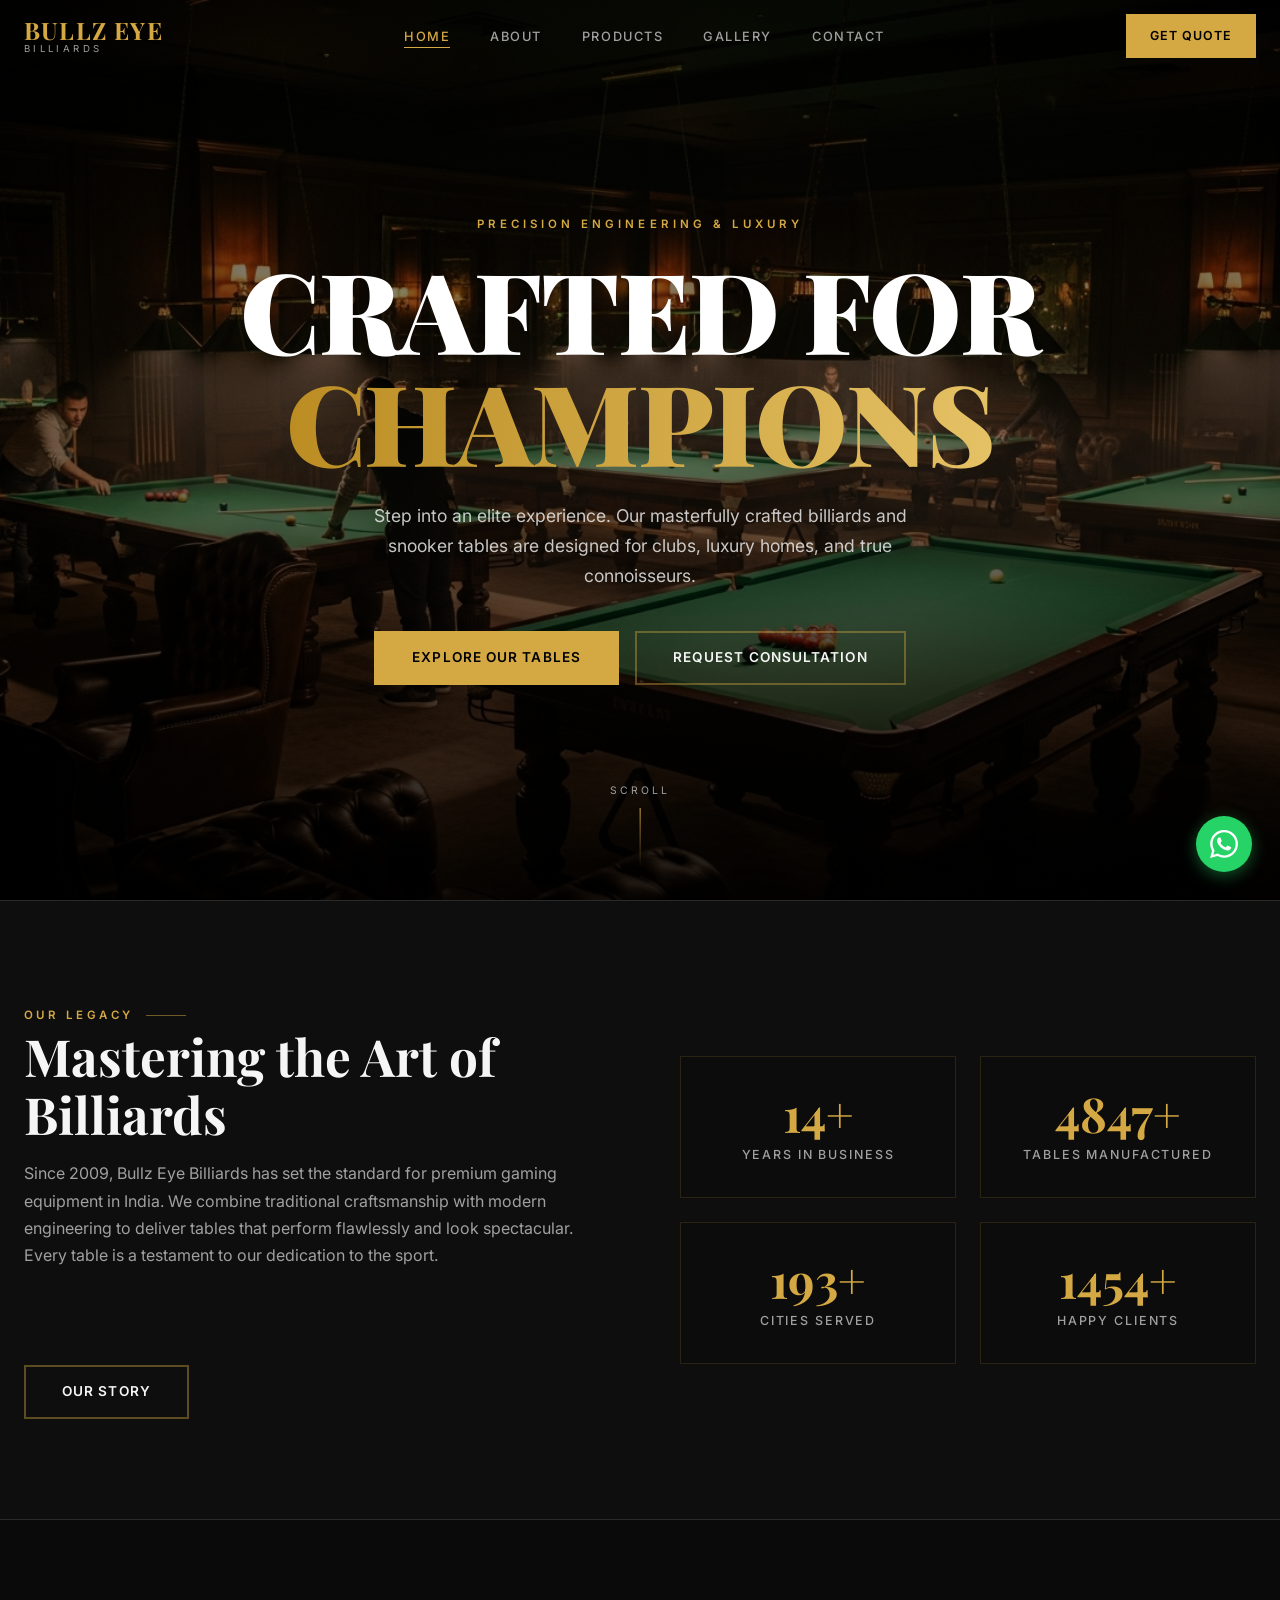
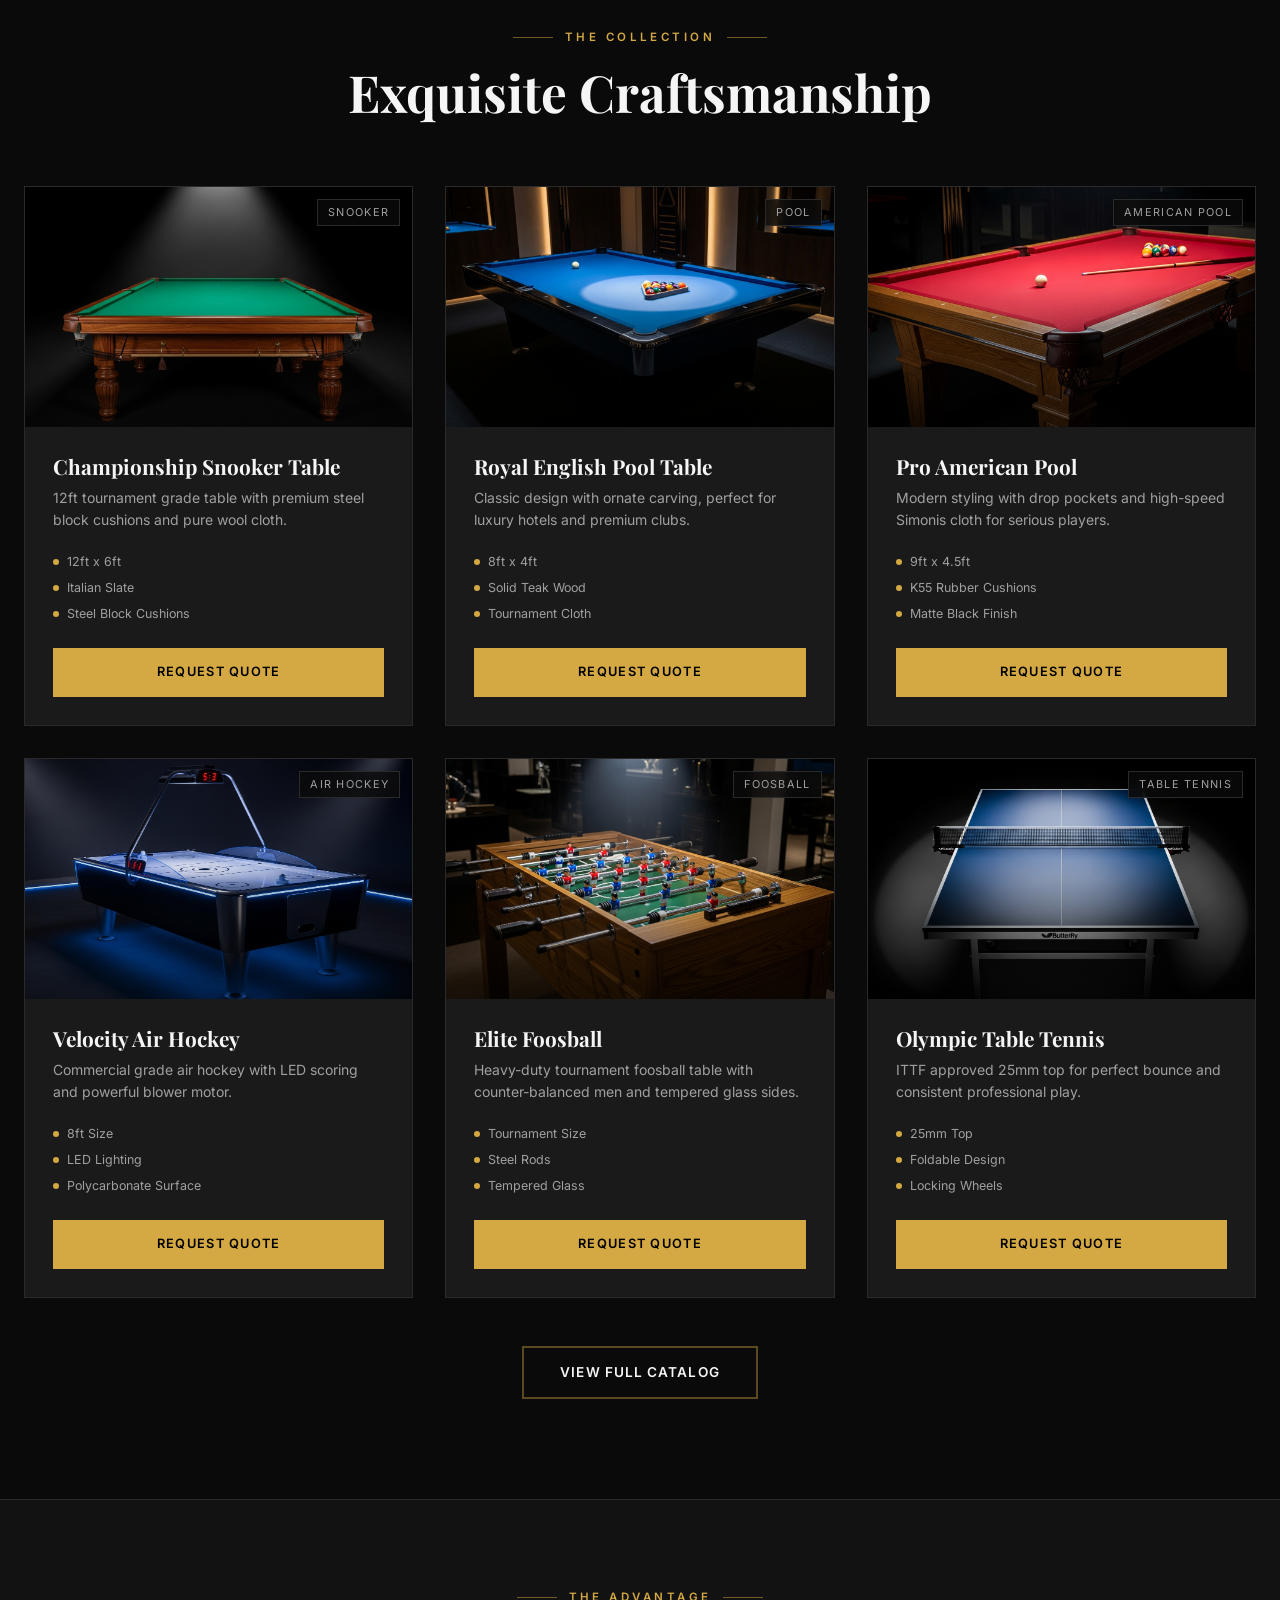
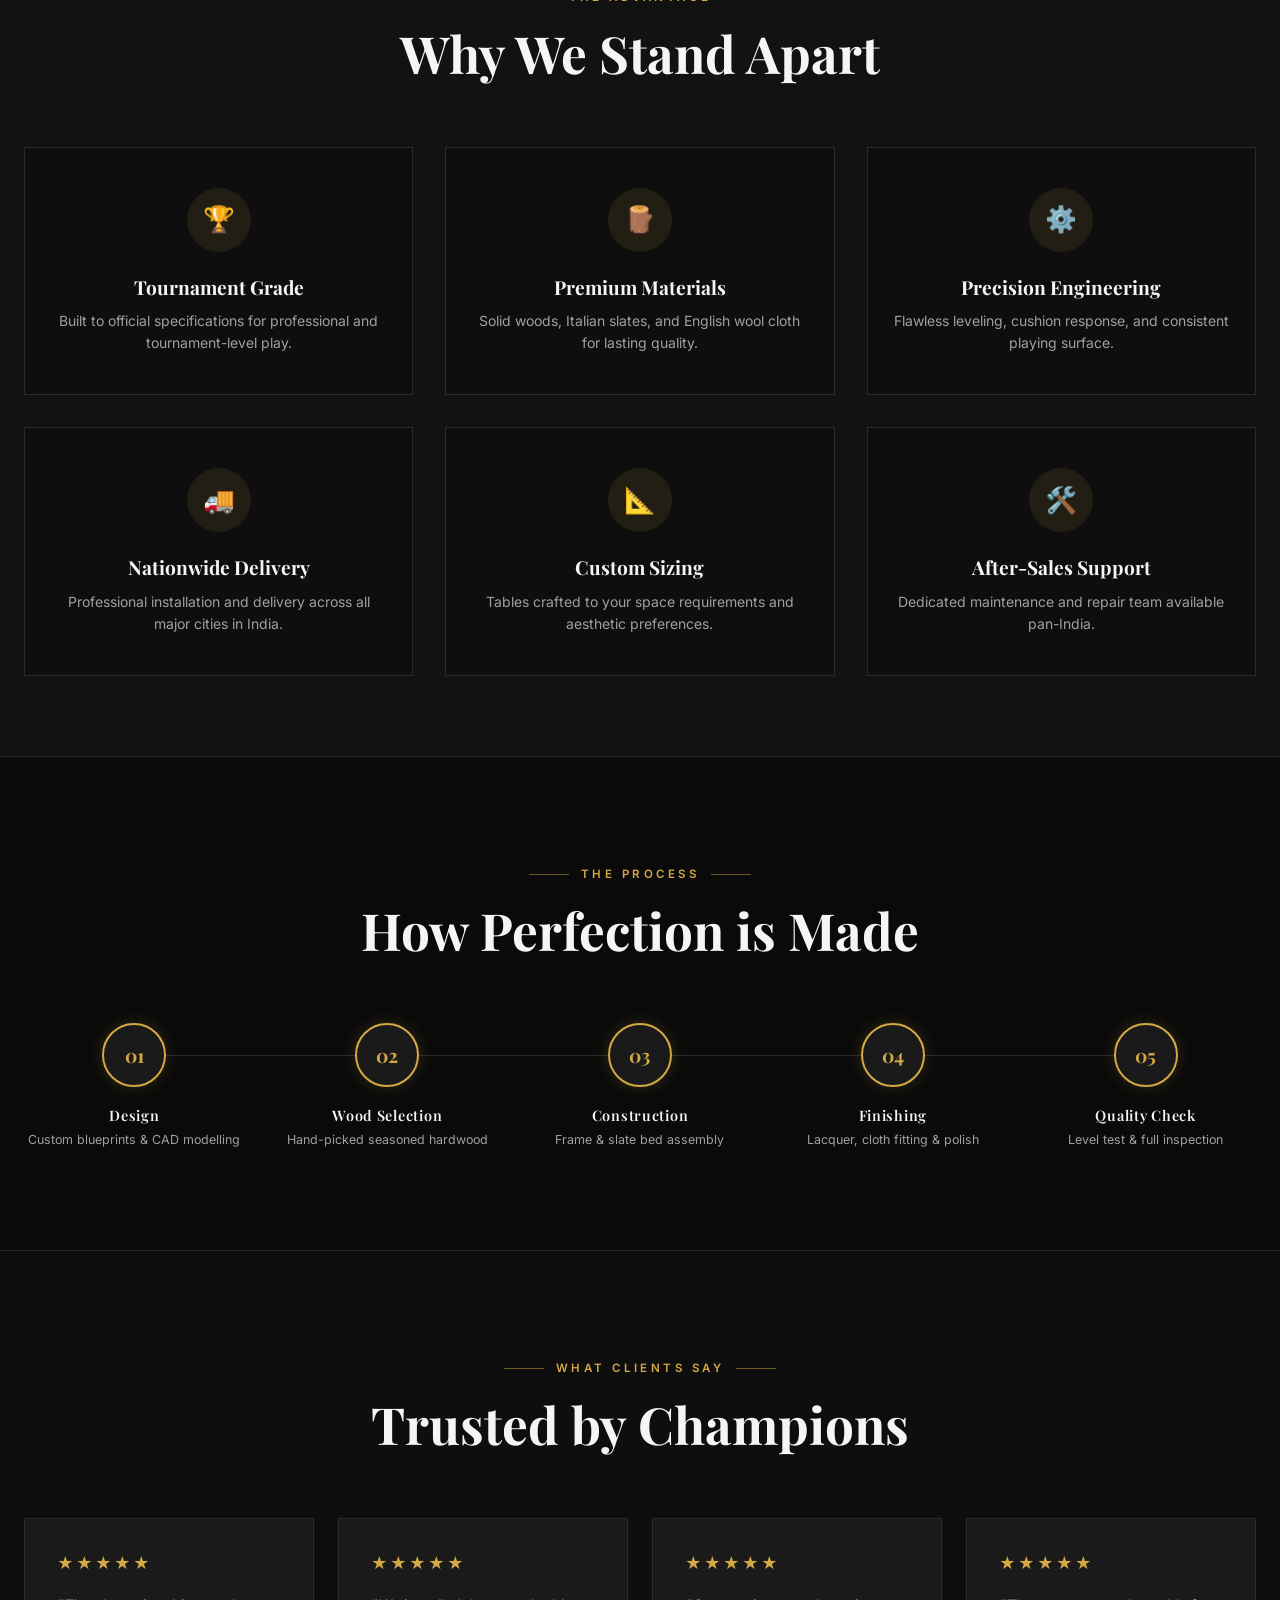
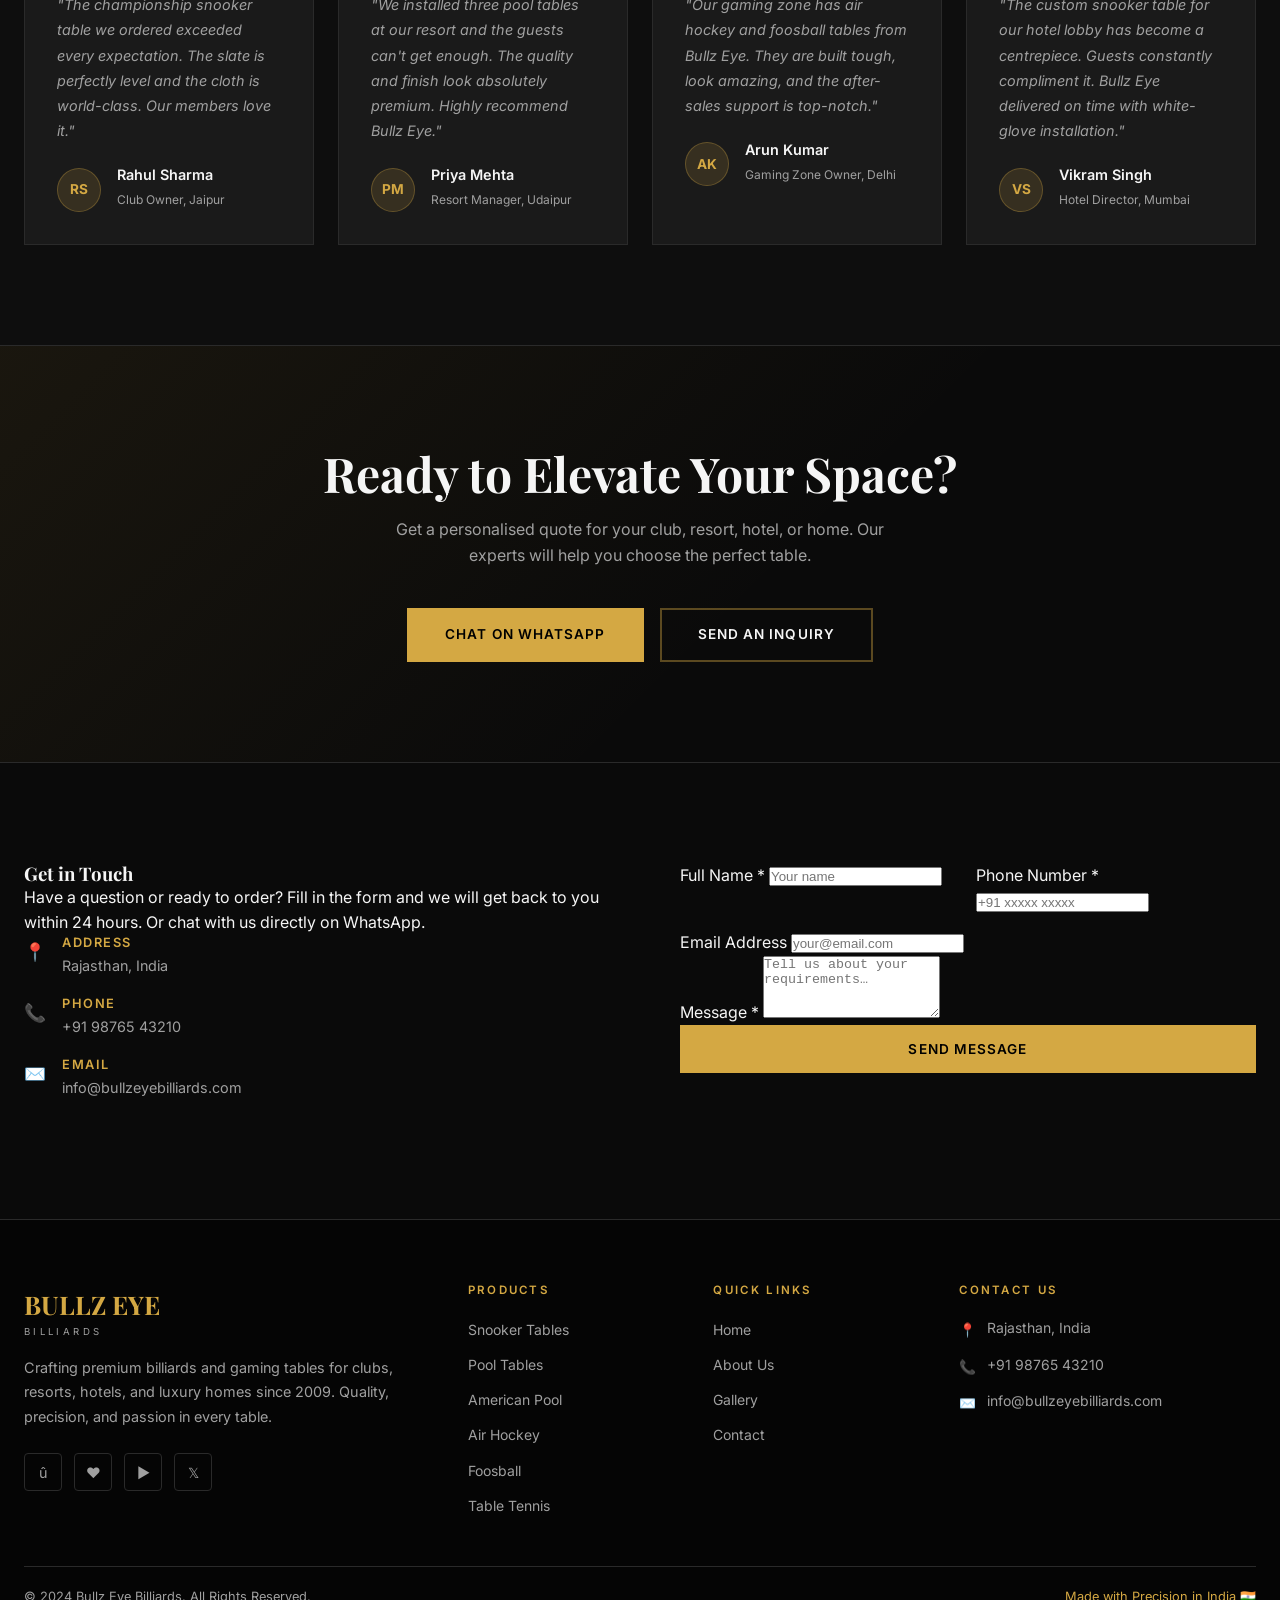
==== commit 0604b040: "Merged team changes and added table pages" ====
--- a/index.html
+++ b/index.html
@@ -135,113 +135,107 @@
 
       <div class="product-grid">
 
-        <article class="product-card reveal reveal-delay-1" data-testid="card-product-1">
-          <div class="product-card-img">
-            <img src="assets/pictures/snooker-table.png" alt="Championship Snooker Table" loading="lazy" />
-            <span class="product-badge">Snooker</span>
-          </div>
-          <div class="product-card-body">
-            <h3>Championship Snooker Table</h3>
-            <p class="desc">12ft tournament grade table with premium steel block cushions and pure wool cloth.</p>
-            <ul class="product-specs">
-              <li>12ft x 6ft</li>
-              <li>Italian Slate</li>
-              <li>Steel Block Cushions</li>
-            </ul>
-            <a href="https://wa.me/919876543210?text=Hi%20Bullz%20Eye!%20I%20want%20a%20quote%20for%20Championship%20Snooker%20Table."
-              target="_blank" class="btn-product-quote">Request Quote</a>
-          </div>
-        </article>
-
-        <article class="product-card reveal reveal-delay-2" data-testid="card-product-2">
-          <div class="product-card-img">
-            <img src="assets/pictures/pool-table.png" alt="Royal English Pool Table" loading="lazy" />
-            <span class="product-badge">Pool</span>
-          </div>
-          <div class="product-card-body">
-            <h3>Royal English Pool Table</h3>
-            <p class="desc">Classic design with ornate carving, perfect for luxury hotels and premium clubs.</p>
-            <ul class="product-specs">
-              <li>8ft x 4ft</li>
-              <li>Solid Teak Wood</li>
-              <li>Tournament Cloth</li>
-            </ul>
-            <a href="https://wa.me/919876543210?text=Hi%20Bullz%20Eye!%20I%20want%20a%20quote%20for%20Royal%20English%20Pool%20Table."
-              target="_blank" class="btn-product-quote">Request Quote</a>
-          </div>
-        </article>
-
-        <article class="product-card reveal reveal-delay-3" data-testid="card-product-3">
-          <div class="product-card-img">
-            <img src="assets/pictures/american-pool-table.png" alt="Pro American Pool Table" loading="lazy" />
-            <span class="product-badge">American Pool</span>
-          </div>
-          <div class="product-card-body">
-            <h3>Pro American Pool</h3>
-            <p class="desc">Modern styling with drop pockets and high-speed Simonis cloth for serious players.</p>
-            <ul class="product-specs">
-              <li>9ft x 4.5ft</li>
-              <li>K55 Rubber Cushions</li>
-              <li>Matte Black Finish</li>
-            </ul>
-            <a href="https://wa.me/919876543210?text=Hi%20Bullz%20Eye!%20I%20want%20a%20quote%20for%20Pro%20American%20Pool."
-              target="_blank" class="btn-product-quote">Request Quote</a>
-          </div>
-        </article>
-
-        <article class="product-card reveal reveal-delay-1" data-testid="card-product-4">
-          <div class="product-card-img">
-            <img src="assets/pictures/air-hockey-table.png" alt="Velocity Air Hockey Table" loading="lazy" />
-            <span class="product-badge">Air Hockey</span>
-          </div>
-          <div class="product-card-body">
-            <h3>Velocity Air Hockey</h3>
-            <p class="desc">Commercial grade air hockey with LED scoring and powerful blower motor.</p>
-            <ul class="product-specs">
-              <li>8ft Size</li>
-              <li>LED Lighting</li>
-              <li>Polycarbonate Surface</li>
-            </ul>
-            <a href="https://wa.me/919876543210?text=Hi%20Bullz%20Eye!%20I%20want%20a%20quote%20for%20Velocity%20Air%20Hockey."
-              target="_blank" class="btn-product-quote">Request Quote</a>
-          </div>
-        </article>
-
-        <article class="product-card reveal reveal-delay-2" data-testid="card-product-5">
-          <div class="product-card-img">
-            <img src="assets/pictures/foosball-table.png" alt="Elite Foosball Table" loading="lazy" />
-            <span class="product-badge">Foosball</span>
-          </div>
-          <div class="product-card-body">
-            <h3>Elite Foosball</h3>
-            <p class="desc">Heavy-duty tournament foosball table with counter-balanced men and tempered glass sides.</p>
-            <ul class="product-specs">
-              <li>Tournament Size</li>
-              <li>Steel Rods</li>
-              <li>Tempered Glass</li>
-            </ul>
-            <a href="https://wa.me/919876543210?text=Hi%20Bullz%20Eye!%20I%20want%20a%20quote%20for%20Elite%20Foosball."
-              target="_blank" class="btn-product-quote">Request Quote</a>
-          </div>
-        </article>
-
-        <article class="product-card reveal reveal-delay-3" data-testid="card-product-6">
-          <div class="product-card-img">
-            <img src="assets/pictures/table-tennis.png" alt="Olympic Table Tennis Table" loading="lazy" />
-            <span class="product-badge">Table Tennis</span>
-          </div>
-          <div class="product-card-body">
-            <h3>Olympic Table Tennis</h3>
-            <p class="desc">ITTF approved 25mm top for perfect bounce and consistent professional play.</p>
-            <ul class="product-specs">
-              <li>25mm Top</li>
-              <li>Foldable Design</li>
-              <li>Locking Wheels</li>
-            </ul>
-            <a href="https://wa.me/919876543210?text=Hi%20Bullz%20Eye!%20I%20want%20a%20quote%20for%20Olympic%20Table%20Tennis."
-              target="_blank" class="btn-product-quote">Request Quote</a>
-          </div>
-        </article>
+      <article class="product-card reveal reveal-delay-1" data-testid="card-product-1">
+        <div class="product-card-img">
+          <img src="assets/pictures/snooker-table.png" alt="Championship Snooker Table" loading="lazy" />
+          <span class="product-badge">Snooker</span>
+        </div>
+        <div class="product-card-body">
+          <h3>Championship Snooker Table</h3>
+          <p class="desc">12ft tournament grade table with premium steel block cushions and pure wool cloth.</p>
+          <ul class="product-specs">
+            <li>12ft x 6ft</li>
+            <li>Italian Slate</li>
+            <li>Steel Block Cushions</li>
+          </ul>
+          <a href="https://wa.me/919876543210?text=Hi%20Bullz%20Eye!%20I%20want%20a%20quote%20for%20Championship%20Snooker%20Table." target="_blank" class="btn-product-quote">Request Quote</a>
+        </div>
+      </article>
+
+      <article class="product-card reveal reveal-delay-2" data-testid="card-product-2">
+        <div class="product-card-img">
+          <img src="assets/pictures/pool-table.png" alt="Royal English Pool Table" loading="lazy" />
+          <span class="product-badge">Pool</span>
+        </div>
+        <div class="product-card-body">
+          <h3>Royal English Pool Table</h3>
+          <p class="desc">Classic design with ornate carving, perfect for luxury hotels and premium clubs.</p>
+          <ul class="product-specs">
+            <li>8ft x 4ft</li>
+            <li>Solid Teak Wood</li>
+            <li>Tournament Cloth</li>
+          </ul>
+          <a href="https://wa.me/919876543210?text=Hi%20Bullz%20Eye!%20I%20want%20a%20quote%20for%20Royal%20English%20Pool%20Table." target="_blank" class="btn-product-quote">Request Quote</a>
+        </div>
+      </article>
+
+      <article class="product-card reveal reveal-delay-3" data-testid="card-product-3">
+        <div class="product-card-img">
+          <img src="assets/pictures/american-pool-table.png" alt="Pro American Pool Table" loading="lazy" />
+          <span class="product-badge">American Pool</span>
+        </div>
+        <div class="product-card-body">
+          <h3>Pro American Pool</h3>
+          <p class="desc">Modern styling with drop pockets and high-speed Simonis cloth for serious players.</p>
+          <ul class="product-specs">
+            <li>9ft x 4.5ft</li>
+            <li>K55 Rubber Cushions</li>
+            <li>Matte Black Finish</li>
+          </ul>
+          <a href="https://wa.me/919876543210?text=Hi%20Bullz%20Eye!%20I%20want%20a%20quote%20for%20Pro%20American%20Pool." target="_blank" class="btn-product-quote">Request Quote</a>
+        </div>
+      </article>
+
+      <article class="product-card reveal reveal-delay-1" data-testid="card-product-4">
+        <div class="product-card-img">
+          <img src="assets/pictures/air-hockey-table.png" alt="Velocity Air Hockey Table" loading="lazy" />
+          <span class="product-badge">Air Hockey</span>
+        </div>
+        <div class="product-card-body">
+          <h3>Velocity Air Hockey</h3>
+          <p class="desc">Commercial grade air hockey with LED scoring and powerful blower motor.</p>
+          <ul class="product-specs">
+            <li>8ft Size</li>
+            <li>LED Lighting</li>
+            <li>Polycarbonate Surface</li>
+          </ul>
+          <a href="https://wa.me/919876543210?text=Hi%20Bullz%20Eye!%20I%20want%20a%20quote%20for%20Velocity%20Air%20Hockey." target="_blank" class="btn-product-quote">Request Quote</a>
+        </div>
+      </article>
+
+      <article class="product-card reveal reveal-delay-2" data-testid="card-product-5">
+        <div class="product-card-img">
+          <img src="assets/pictures/foosball-table.png" alt="Elite Foosball Table" loading="lazy" />
+          <span class="product-badge">Foosball</span>
+        </div>
+        <div class="product-card-body">
+          <h3>Elite Foosball</h3>
+          <p class="desc">Heavy-duty tournament foosball table with counter-balanced men and tempered glass sides.</p>
+          <ul class="product-specs">
+            <li>Tournament Size</li>
+            <li>Steel Rods</li>
+            <li>Tempered Glass</li>
+          </ul>
+          <a href="https://wa.me/919876543210?text=Hi%20Bullz%20Eye!%20I%20want%20a%20quote%20for%20Elite%20Foosball." target="_blank" class="btn-product-quote">Request Quote</a>
+        </div>
+      </article>
+
+      <article class="product-card reveal reveal-delay-3" data-testid="card-product-6">
+        <div class="product-card-img">
+          <img src="assets/pictures/table-tennis.png" alt="Olympic Table Tennis Table" loading="lazy" />
+          <span class="product-badge">Table Tennis</span>
+        </div>
+        <div class="product-card-body">
+          <h3>Olympic Table Tennis</h3>
+          <p class="desc">ITTF approved 25mm top for perfect bounce and consistent professional play.</p>
+          <ul class="product-specs">
+            <li>25mm Top</li>
+            <li>Foldable Design</li>
+            <li>Locking Wheels</li>
+          </ul>
+          <a href="https://wa.me/919876543210?text=Hi%20Bullz%20Eye!%20I%20want%20a%20quote%20for%20Olympic%20Table%20Tennis." target="_blank" class="btn-product-quote">Request Quote</a>
+        </div>
+      </article>
 
       </div>
 
@@ -561,84 +555,32 @@
     </svg>
   </a>
 
-  <!-- Testimonials CSS inline (small component) -->
-  <style>
-    .testimonial-card {
-      background: var(--surface);
-      border: 1px solid var(--border);
-      padding: 2rem;
-      transition: border-color 0.3s, transform 0.3s;
-    }
-
-    .testimonial-card:hover {
-      border-color: rgba(212, 168, 67, 0.35);
-      transform: translateY(-4px);
-    }
-
-    .t-stars {
-      color: var(--gold);
-      font-size: 1rem;
-      margin-bottom: 1rem;
-      letter-spacing: 2px;
-    }
-
-    .t-quote {
-      font-size: 0.9rem;
-      color: var(--muted);
-      line-height: 1.75;
-      margin-bottom: 1.5rem;
-      font-style: italic;
-    }
-
-    .t-author {
-      display: flex;
-      align-items: center;
-      gap: 1rem;
-    }
-
-    .t-avatar {
-      width: 44px;
-      height: 44px;
-      border-radius: 50%;
-      background: rgba(212, 168, 67, 0.15);
-      border: 1px solid rgba(212, 168, 67, 0.3);
-      display: flex;
-      align-items: center;
-      justify-content: center;
-      font-size: 0.85rem;
-      font-weight: 700;
-      color: var(--gold);
-      flex-shrink: 0;
-    }
-
-    .t-author h5 {
-      font-family: var(--font-sans);
-      font-size: 0.9rem;
-      font-weight: 600;
-      margin-bottom: 0.15rem;
-    }
-
-    .t-author span {
-      font-size: 0.75rem;
-      color: var(--muted);
-    }
-
-    .why-grid {
-      grid-template-columns: repeat(3, 1fr);
-    }
-
-    @media (max-width: 768px) {
-      .why-grid {
-        grid-template-columns: 1fr 1fr !important;
-      }
-    }
-
-    @media (max-width: 480px) {
-      .why-grid {
-        grid-template-columns: 1fr !important;
-      }
-    }
-  </style>
+<!-- Testimonials CSS inline (small component) -->
+<style>
+.testimonial-card {
+  background: var(--surface);
+  border: 1px solid var(--border);
+  padding: 2rem;
+  transition: border-color 0.3s, transform 0.3s;
+}
+.testimonial-card:hover { border-color: rgba(212,168,67,0.35); transform: translateY(-4px); }
+.t-stars { color: var(--gold); font-size: 1rem; margin-bottom: 1rem; letter-spacing: 2px; }
+.t-quote { font-size: 0.9rem; color: var(--muted); line-height: 1.75; margin-bottom: 1.5rem; font-style: italic; }
+.t-author { display: flex; align-items: center; gap: 1rem; }
+.t-avatar {
+  width: 44px; height: 44px; border-radius: 50%;
+  background: rgba(212,168,67,0.15);
+  border: 1px solid rgba(212,168,67,0.3);
+  display: flex; align-items: center; justify-content: center;
+  font-size: 0.85rem; font-weight: 700; color: var(--gold);
+  flex-shrink: 0;
+}
+.t-author h5 { font-family: var(--font-sans); font-size: 0.9rem; font-weight: 600; margin-bottom: 0.15rem; }
+.t-author span { font-size: 0.75rem; color: var(--muted); }
+.why-grid { grid-template-columns: repeat(3, 1fr); }
+@media (max-width: 768px) { .why-grid { grid-template-columns: 1fr 1fr !important; } }
+@media (max-width: 480px) { .why-grid { grid-template-columns: 1fr !important; } }
+</style>
 
   <script src="js/main.js"></script>
   <script src="js/home.js"></script>
